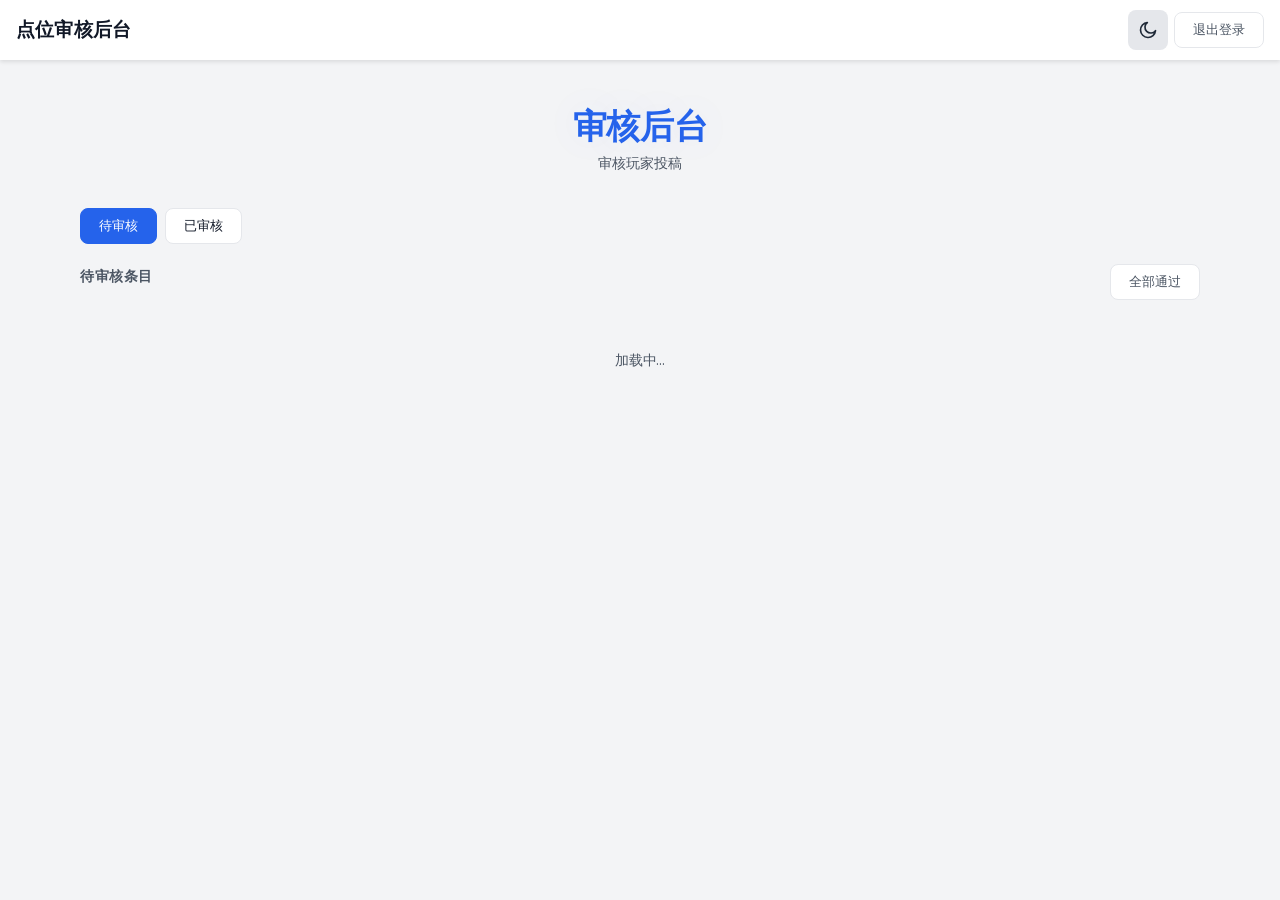
==== templates/admin_dashboard.html @ 6ff45a2a "feat: 后台删除点位，移除批量上传，点位卡片适配图片" ====
<!DOCTYPE html>
<html lang="zh-CN">
<head>
  <meta charset="UTF-8">
  <meta name="viewport" content="width=device-width, initial-scale=1.0">
  <meta name="robots" content="noindex">
  <title>审核后台 · 猫和老鼠点位</title>
  <script src="/static/js/theme.js"></script>
  <link rel="stylesheet" href="/static/css/style.css">
</head>
<body class="admin-body">

<header class="site-header">
  <div class="header-inner">
    <h1 class="logo">点位审核后台</h1>
    <nav class="header-nav">
      <button class="nav-icon-btn" id="darkToggle" aria-label="切换深色模式">
        <svg class="icon-sun" fill="none" viewBox="0 0 24 24" stroke="currentColor" stroke-width="2">
          <circle cx="12" cy="12" r="5" stroke="currentColor" stroke-width="2"/>
          <path stroke-linecap="round" stroke-linejoin="round" stroke-width="2"
                d="M12 1v2M12 21v2M4.22 4.22l1.42 1.42M18.36 18.36l1.42 1.42M1 12h2M21 12h2M4.22 19.78l1.42-1.42M18.36 5.64l1.42-1.42"/>
        </svg>
        <svg class="icon-moon" fill="none" viewBox="0 0 24 24" stroke="currentColor" stroke-width="2">
          <path stroke-linecap="round" stroke-linejoin="round" stroke-width="2"
                d="M21 12.79A9 9 0 1111.21 3a7 7 0 109.79 9.79z"/>
        </svg>
      </button>
      <button class="btn-ghost" id="logoutBtn">退出登录</button>
    </nav>
  </div>
</header>

<main class="container">
  <header class="page-header">
    <h1 class="page-title">审核后台</h1>
    <p class="page-sub">审核玩家投稿</p>
  </header>

  <nav class="admin-tabs">
    <button class="chip active" data-status="pending">待审核</button>
    <button class="chip" data-status="approved">已审核</button>
  </nav>

  <!-- 列表视图 -->
  <section id="listPanel">
    <div class="list-toolbar">
      <div class="layer-label" id="listLabel">待审核条目</div>
      <button class="btn-ghost" id="approveAllBtn" hidden>全部通过</button>
    </div>
    <div class="admin-list" id="adminList">
      <div class="loading-text">加载中...</div>
    </div>
  </section>
</main>

<div class="modal-mask" id="lightbox" hidden>
  <div class="lightbox glass">
    <button class="modal-close" id="closeLightbox" aria-label="关闭">✕</button>
    <img id="lbImg" src="" alt="原图预览">
  </div>
</div>

<!-- 编辑点位弹窗 -->
<div class="modal-mask" id="editModal" hidden>
  <div class="modal glass">
    <button class="modal-close" id="closeEdit" aria-label="关闭">✕</button>
    <h2 class="modal-title">编辑点位</h2>
    <form id="editForm" novalidate>
      <div class="form-group">
        <label>分类</label>
        <select name="category_l1" id="eCat" required><option value="">请选择</option></select>
      </div>
      <div class="form-group">
        <label>地图主题</label>
        <select name="map_group_l2" id="eGroup" required disabled><option value="">先选分类</option></select>
      </div>
      <div class="form-group">
        <label>具体地图</label>
        <select name="map_name_l3" id="eMap" required disabled><option value="">先选主题</option></select>
      </div>
      <div class="form-group">
        <label>标题</label>
        <input type="text" name="title" id="eTitle" maxlength="60" required>
      </div>
      <div class="form-group">
        <label>点位描述（选填）</label>
        <textarea name="description" id="eDesc" rows="3" maxlength="300" placeholder="补充说明该点位（可选）"></textarea>
      </div>
      <div class="form-group">
        <label>投稿人</label>
        <input type="text" name="submitter" id="eSubmitter" maxlength="30" required>
      </div>
      <div class="form-group">
        <label>投稿人邮箱</label>
        <input type="email" name="submitter_email" id="eEmail" required>
      </div>
      <div class="form-msg" id="eMsg" hidden></div>
      <button type="submit" class="btn-primary" id="eSaveBtn">保存</button>
    </form>
  </div>
</div>

<script>
let currentStatus = 'pending';
let editId = null;
let editingRow = null;
let currentRows = [];

const $ = (s) => document.querySelector(s);
const listEl = $('#adminList');
const labelEl = $('#listLabel');
const approveAllBtn = $('#approveAllBtn');
const listPanel = $('#listPanel');

function esc(s) {
  const d = document.createElement('div');
  d.textContent = s == null ? '' : String(s);
  return d.innerHTML;
}

function showMsg(el, text, type) {
  el.textContent = text;
  el.className = 'form-msg ' + (type || '');
  el.hidden = false;
}

async function getJSON(url) {
  const res = await fetch(url);
  if (!res.ok) throw new Error('HTTP ' + res.status);
  const data = await res.json();
  if (!data.ok) throw new Error(data.error || '请求失败');
  return data.data;
}

async function loadList(status) {
  currentStatus = status;
  document.querySelectorAll('.admin-tabs .chip').forEach(b =>
    b.classList.toggle('active', b.dataset.status === status));

  listPanel.hidden = false;
  approveAllBtn.hidden = status !== 'pending';

  listEl.innerHTML = '<div class="loading-text">加载中...</div>';
  labelEl.textContent = status === 'pending' ? '待审核条目' : '已审核条目';

  const res = await fetch('/admin/pending?status=' + status);
  if (res.status === 401) { location.href = '/admin'; return; }
  const data = await res.json();
  if (!data.ok) { listEl.innerHTML = '<div class="loading-text">加载失败</div>'; return; }

  const rows = data.data;
  currentRows = rows;
  if (!rows.length) {
    listEl.innerHTML = '<div class="empty">暂无记录</div>';
    return;
  }
  listEl.innerHTML = rows.map((r, i) => {
    const imgCount = r.images && r.images.length ? r.images.length : 1;
    return `
    <div class="admin-card glass animate-fadeInUp grid-item-${(i % 8) + 1}" data-id="${r.id}">
      <div class="admin-thumb-wrap">
        <img class="admin-thumb" src="${esc(r.thumb_url)}" alt="缩略图" loading="lazy"
             onclick="openLb('${esc(r.original_url)}')">
        ${imgCount > 1 ? `<span class="multi-badge">×${imgCount}</span>` : ''}
      </div>
      <div class="admin-info">
        <div class="admin-title">${esc(r.title)}</div>
        <div class="admin-meta">${esc(r.category_l1)} · ${esc(r.map_group_l2)} · ${esc(r.map_name_l3)}</div>
        ${r.tags ? `<div class="admin-meta">标签：${esc(r.tags)}</div>` : ''}
        ${r.description ? `<div class="admin-meta">描述：${esc(r.description)}</div>` : ''}
        ${r.submitter ? `<div class="admin-meta">投稿人：${esc(r.submitter)}</div>` : ''}
        <div class="admin-meta">投稿时间：${esc(r.created_at)}</div>
        ${r.submitter_email ? `<div class="admin-meta">邮箱：${esc(r.submitter_email)}</div>` : ''}
      </div>
      <div class="admin-actions">
        <button class="btn-ghost" onclick="openEdit(${r.id})">编辑</button>
        ${status === 'pending' ? `
        <button class="btn-ok" onclick="act(${r.id},'approve')">通过</button>
        <button class="btn-no" onclick="act(${r.id},'reject')">拒绝</button>` : ''}
        <button class="btn-no" onclick="del(${r.id})">删除</button>
      </div>
    </div>`;
  }).join('');
}

async function act(id, action) {
  const res = await fetch('/admin/' + action + '/' + id, { method: 'POST' });
  const data = await res.json();
  if (!data.ok) { alert(data.error || '操作失败'); return; }
  loadList(currentStatus);
}

async function del(id) {
  if (!confirm('确定删除该点位？删除后不可恢复。')) return;
  const res = await fetch('/admin/delete/' + id, { method: 'POST' });
  const data = await res.json();
  if (!data.ok) { alert(data.error || '删除失败'); return; }
  loadList(currentStatus);
}

/* ---------------- 编辑点位 ---------------- */

function openEdit(id) {
  editingRow = currentRows.find(x => x.id === id);
  if (!editingRow) return;
  editId = id;
  $('#eTitle').value = editingRow.title || '';
  $('#eDesc').value = editingRow.description || '';
  $('#eSubmitter').value = editingRow.submitter || '';
  $('#eEmail').value = editingRow.submitter_email || '';
  $('#eMsg').hidden = true;
  $('#eMsg').className = 'form-msg';
  $('#editModal').hidden = false;
  initEditSelects();
}

async function initEditSelects() {
  try {
    const cats = await getJSON('/api/categories');
    const eCat = $('#eCat');
    eCat.innerHTML = '<option value="">请选择</option>' +
      cats.map(c => `<option value="${esc(c.name)}">${esc(c.name)}</option>`).join('');
    eCat.value = editingRow.category_l1;
    fillEditGroups();
  } catch (e) {
    showMsg($('#eMsg'), '加载分类失败', 'error');
  }
}

async function fillEditGroups() {
  const g = $('#eGroup');
  const m = $('#eMap');
  if (!$('#eCat').value) { g.disabled = true; m.disabled = true; return; }
  g.disabled = false;
  m.disabled = true;
  m.innerHTML = '<option value="">先选主题</option>';
  g.innerHTML = '<option value="">加载中...</option>';
  try {
    const groups = await getJSON('/api/groups?l1=' + encodeURIComponent($('#eCat').value));
    g.innerHTML = '<option value="">请选择</option>' +
      groups.map(x => `<option value="${esc(x.name)}">${esc(x.name)}</option>`).join('');
    g.value = editingRow.map_group_l2;
    fillEditMaps();
  } catch (e) { g.innerHTML = '<option value="">加载失败</option>'; }
}

async function fillEditMaps() {
  const m = $('#eMap');
  if (!$('#eGroup').value) { m.disabled = true; m.innerHTML = '<option value="">先选主题</option>'; return; }
  m.disabled = false;
  m.innerHTML = '<option value="">加载中...</option>';
  try {
    const maps = await getJSON('/api/maps?l1=' + encodeURIComponent($('#eCat').value) +
      '&l2=' + encodeURIComponent($('#eGroup').value));
    m.innerHTML = '<option value="">请选择</option>' +
      maps.map(x => `<option value="${esc(x.name)}">${esc(x.name)}</option>`).join('');
    m.value = editingRow.map_name_l3;
  } catch (e) { m.innerHTML = '<option value="">加载失败</option>'; }
}

$('#eCat').addEventListener('change', () => {
  $('#eGroup').disabled = true;
  $('#eMap').disabled = true;
  $('#eMap').innerHTML = '<option value="">先选主题</option>';
  fillEditGroups();
});
$('#eGroup').addEventListener('change', () => fillEditMaps());

$('#closeEdit').addEventListener('click', () => { $('#editModal').hidden = true; });
$('#editModal').addEventListener('click', (e) => {
  if (e.target === $('#editModal')) $('#editModal').hidden = true;
});

$('#editForm').addEventListener('submit', async (e) => {
  e.preventDefault();
  const msg = $('#eMsg');
  msg.hidden = true;

  if (!$('#eCat').value || !$('#eGroup').value || !$('#eMap').value) {
    showMsg(msg, '请完整选择分类、主题和地图', 'error');
    return;
  }
  if (!$('#eTitle').value.trim()) {
    showMsg(msg, '请填写标题', 'error');
    return;
  }
  if (!$('#eSubmitter').value.trim()) {
    showMsg(msg, '请填写投稿人', 'error');
    return;
  }
  if (!$('#eEmail').value.trim()) {
    showMsg(msg, '请填写投稿人邮箱', 'error');
    return;
  }

  const fd = new FormData();
  fd.append('category_l1', $('#eCat').value);
  fd.append('map_group_l2', $('#eGroup').value);
  fd.append('map_name_l3', $('#eMap').value);
  fd.append('title', $('#eTitle').value.trim());
  fd.append('description', $('#eDesc').value.trim());
  fd.append('submitter', $('#eSubmitter').value.trim());
  fd.append('submitter_email', $('#eEmail').value.trim());

  const btn = $('#eSaveBtn');
  btn.disabled = true;
  btn.textContent = '保存中...';
  try {
    const res = await fetch('/admin/edit/' + editId, { method: 'POST', body: fd });
    const data = await res.json();
    if (data.ok) {
      $('#editModal').hidden = true;
      loadList(currentStatus);
    } else {
      showMsg(msg, data.error || '保存失败', 'error');
    }
  } catch (err) {
    showMsg(msg, '网络错误，请重试', 'error');
  } finally {
    btn.disabled = false;
    btn.textContent = '保存';
  }
});

$('#logoutBtn').addEventListener('click', async () => {
  await fetch('/admin/logout', { method: 'POST' });
  location.href = '/admin';
});

document.querySelectorAll('.admin-tabs .chip').forEach(b =>
  b.addEventListener('click', () => loadList(b.dataset.status)));

approveAllBtn.addEventListener('click', async () => {
  if (!confirm('确定全部通过当前所有待审核条目？')) return;
  const res = await fetch('/admin/approve_all', { method: 'POST' });
  const data = await res.json();
  if (!data.ok) { alert(data.error || '操作失败'); return; }
  loadList(currentStatus);
});

function openLb(src) {
  $('#lbImg').src = src;
  $('#lightbox').hidden = false;
}
$('#closeLightbox').addEventListener('click', () => { $('#lightbox').hidden = true; });
$('#lightbox').addEventListener('click', (e) => { if (e.target === $('#lightbox')) $('#lightbox').hidden = true; });

loadList('pending');
</script>
</body>
</html>
---- static/css/style.css ----
/* ============================================================
   猫和老鼠点位查询 · 前端风格重构
   仿照 tjwiki（Tom-and-jerry-chase-wiki）设计语言：
   浅灰底 / 白卡片 / 克制的蓝色焦点 / 大号展示标题 / 深色模式
   ============================================================ */

/* ---------------- 字体 ---------------- */

@font-face {
  font-family: 'InterVariable';
  src: url('/static/fonts/InterVariable.woff2') format('woff2');
  font-weight: 100 900;
  font-style: normal;
  font-display: swap;
}

/* ---------------- 设计令牌（Token） ---------------- */

:root {
  /* 页面画布 */
  --wiki-background: #f3f4f6;            /* gray-100 */
  --wiki-foreground: #111827;            /* gray-900 */
  --wiki-surface: #ffffff;
  --wiki-surface-raised: #ffffff;
  --wiki-muted-foreground: #4b5563;      /* gray-600 */
  --wiki-border: #e5e7eb;                /* gray-200 */
  --wiki-border-strong: #d1d5db;         /* gray-300 */
  --wiki-focus: #3b82f6;                 /* blue-500 */

  /* 焦点色 */
  --wiki-primary: #2563eb;               /* blue-600 */
  --wiki-primary-hover: #1d4ed8;         /* blue-700 */
  --wiki-primary-soft: rgba(37, 99, 235, 0.08);

  /* 语义色 */
  --wiki-danger: #dc2626;
  --wiki-danger-soft: rgba(220, 38, 38, 0.07);
  --wiki-ok: #16a34a;
  --wiki-ok-soft: rgba(22, 163, 74, 0.07);

  /* 阴影 */
  --wiki-shadow-card: 0 2px 6px rgba(0, 0, 0, 0.05);
  --wiki-shadow-card-hover: 0 12px 24px rgba(37, 99, 235, 0.12), 0 4px 12px rgba(0, 0, 0, 0.04);
  --wiki-shadow-button: 0 1px 3px rgba(0, 0, 0, 0.1);
  --wiki-shadow-nav: 0 2px 4px rgba(0, 0, 0, 0.1);

  /* 圆角 */
  --radius-sm: 6px;
  --radius-md: 8px;
  --radius-lg: 10px;
  --radius-xl: 12px;

  /* 布局 */
  --nav-height: 64px;

  /* 字体栈 */
  --font-sans-stack:
    'InterVariable', 'Noto Sans SC', 'PingFang SC', 'Microsoft YaHei',
    'Source Han Sans SC', 'Helvetica Neue', Arial, sans-serif;
  --font-display-stack:
    'InterVariable', 'LXGW WenKai', 'Noto Serif SC', 'Source Han Serif SC',
    'Songti SC', 'Times New Roman', serif;

  color-scheme: light;
}

.dark {
  --wiki-background: #0f172a;            /* slate-900 */
  --wiki-foreground: #e2e8f0;            /* slate-200 */
  --wiki-surface: #1e293b;               /* slate-800 */
  --wiki-surface-raised: #1e293b;
  --wiki-muted-foreground: #9ca3af;      /* gray-400 */
  --wiki-border: #334155;                /* slate-700 */
  --wiki-border-strong: #475569;         /* slate-600 */
  --wiki-focus: #60a5fa;                 /* blue-400 */
  --wiki-primary: #2563eb;               /* blue-600 */
  --wiki-primary-hover: #3b82f6;         /* blue-500 */
  --wiki-primary-soft: rgba(37, 99, 235, 0.18);
  --wiki-danger-soft: rgba(248, 113, 113, 0.12);
  --wiki-ok-soft: rgba(52, 211, 153, 0.12);

  --wiki-shadow-card: 0 2px 6px rgba(0, 0, 0, 0.3);
  --wiki-shadow-card-hover: 0 12px 32px rgba(37, 99, 235, 0.25), 0 8px 16px rgba(0, 0, 0, 0.25);
  --wiki-shadow-button: 0 1px 3px rgba(0, 0, 0, 0.3);
  --wiki-shadow-nav: 0 2px 4px rgba(0, 0, 0, 0.3);

  color-scheme: dark;
}

/* ---------------- 基础 ---------------- */

* { margin: 0; padding: 0; box-sizing: border-box; }

html { -webkit-text-size-adjust: 100%; scroll-behavior: smooth; }

body {
  font-family: var(--font-sans-stack);
  background: var(--wiki-background);
  color: var(--wiki-foreground);
  line-height: 1.65;
  letter-spacing: -0.01em;
  min-height: 100vh;
  padding-bottom: 96px;
  -webkit-font-smoothing: antialiased;
  -moz-osx-font-smoothing: grayscale;
  transition: background-color 0.35s ease, color 0.35s ease;
  text-rendering: optimizeLegibility;
}

img { max-width: 100%; display: block; }
button { font-family: inherit; cursor: pointer; }
[hidden] { display: none !important; }

/* 焦点指示（对齐 wiki focus ring 风格） */
*:focus-visible {
  outline: 2px solid var(--wiki-focus);
  outline-offset: 2px;
}
*:focus:not(:focus-visible) { outline: none; }

/* ---------------- 顶部导航（对齐 wiki TabNavigation） ---------------- */

.site-header {
  position: fixed;
  top: 0;
  left: 0;
  right: 0;
  z-index: 9999;
  width: 100%;
  padding: 10px 0;
  background: var(--wiki-surface-raised);
  box-shadow: var(--wiki-shadow-nav);
}

.header-inner {
  max-width: 1280px;
  margin: 0 auto;
  padding: 0 16px;
  display: flex;
  align-items: center;
  justify-content: space-between;
  gap: 12px;
}

.logo {
  font-family: var(--font-display-stack);
  font-size: 19px;
  font-weight: 700;
  letter-spacing: 0.2px;
  display: flex;
  align-items: baseline;
  gap: 8px;
  color: var(--wiki-foreground);
  text-decoration: none;
  white-space: nowrap;
}
.logo span {
  color: var(--wiki-muted-foreground);
  font-size: 13px;
  font-weight: 500;
}

.header-nav {
  display: flex;
  align-items: center;
  gap: 6px;
  min-width: 0;
}

/* 导航胶囊按钮（对齐 wiki getNavigationButtonClasses） */
.nav-pill {
  display: inline-flex;
  align-items: center;
  justify-content: center;
  gap: 5px;
  min-height: 38px;
  padding: 0 14px;
  border: none;
  border-radius: var(--radius-md);
  background: #e5e7eb;
  color: #1f2937;
  font-size: 14px;
  font-weight: 500;
  text-decoration: none;
  white-space: nowrap;
  transition: background-color 0.2s ease, color 0.2s ease, transform 0.2s ease;
}
.nav-pill:hover { background: #d1d5db; }
.nav-pill.active { background: var(--wiki-primary); color: #fff; }
.nav-pill.active:hover { background: var(--wiki-primary-hover); }
.nav-pill:active { transform: scale(0.97); }

.dark .nav-pill { background: #334155; color: #e2e8f0; }
.dark .nav-pill:hover { background: #475569; }
.dark .nav-pill.active { background: var(--wiki-primary); color: #fff; }

/* 方形图标按钮（深色模式切换，对齐 wiki DarkModeToggleButton） */
.nav-icon-btn {
  display: inline-flex;
  align-items: center;
  justify-content: center;
  flex-shrink: 0;
  width: 40px;
  height: 40px;
  border: none;
  border-radius: var(--radius-md);
  background: #e5e7eb;
  color: #1f2937;
  transition: background-color 0.2s ease, color 0.2s ease, transform 0.2s ease;
}
.nav-icon-btn:hover { background: #d1d5db; }
.nav-icon-btn:active { transform: scale(0.94); }
.dark .nav-icon-btn { background: #334155; color: #e2e8f0; }
.dark .nav-icon-btn:hover { background: #475569; }
.nav-icon-btn svg { width: 20px; height: 20px; }
.nav-icon-btn .icon-sun { display: none; }
.dark .nav-icon-btn .icon-sun { display: block; }
.dark .nav-icon-btn .icon-moon { display: none; }

/* ---------------- 页面容器 ---------------- */

.container {
  max-width: 1152px;
  margin: 0 auto;
  padding: calc(var(--nav-height) + 28px) 16px 20px;
}

/* ---------------- 页面头部（对齐 wiki PageHeader / PageTitle） ---------------- */

.page-header {
  text-align: center;
  padding: 14px 0 8px;
  margin-bottom: 26px;
}

.page-title {
  font-family: var(--font-display-stack);
  font-size: 34px;
  line-height: 1.2;
  font-weight: 700;
  letter-spacing: -0.01em;
  color: var(--wiki-primary);
  text-shadow: 0 0 40px var(--wiki-primary-soft);
}
.dark .page-title { color: #60a5fa; }

.page-desc {
  margin-top: 8px;
  font-size: 16px;
  line-height: 1.7;
  color: #374151;
}
.dark .page-desc { color: #cbd5e1; }

.page-sub {
  margin-top: 4px;
  font-size: 14px;
  color: var(--wiki-muted-foreground);
}

/* ---------------- 层级区块 ---------------- */

.layer { margin-bottom: 26px; }

.layer-label {
  display: flex;
  align-items: center;
  gap: 12px;
  margin-bottom: 12px;
  font-size: 14px;
  font-weight: 600;
  color: var(--wiki-muted-foreground);
  letter-spacing: 0.5px;
}
.layer-label::after {
  content: "";
  flex: 1;
  height: 1px;
  background: var(--wiki-border);
}

.list-toolbar {
  display: flex;
  align-items: center;
  justify-content: space-between;
  gap: 10px;
}

/* ---------------- 分类介绍页 ---------------- */

.intro-card {
  display: flex;
  gap: 26px;
  align-items: flex-start;
  padding: 24px;
}
.intro-media {
  flex-shrink: 0;
  width: 200px;
  border-radius: var(--radius-md);
  overflow: hidden;
  background: var(--wiki-border);
  box-shadow: var(--wiki-shadow-card);
}
.intro-media img {
  width: 100%;
  aspect-ratio: 4 / 5;
  object-fit: cover;
  object-position: top;
  display: block;
}
.intro-body { flex: 1; min-width: 0; }
.intro-title {
  font-family: var(--font-display-stack);
  font-size: 26px;
  line-height: 1.3;
  font-weight: 700;
  margin-bottom: 12px;
}
.intro-desc {
  font-size: 15px;
  line-height: 1.75;
  color: #374151;
  margin-bottom: 16px;
}
.dark .intro-desc { color: #cbd5e1; }
.intro-tips {
  list-style: none;
  margin-bottom: 22px;
  display: flex;
  flex-direction: column;
  gap: 9px;
}
.intro-tips li {
  display: flex;
  gap: 9px;
  align-items: flex-start;
  font-size: 14px;
  line-height: 1.6;
  color: var(--wiki-muted-foreground);
}
.intro-tips li::before {
  content: "•";
  color: var(--wiki-primary);
  font-weight: 700;
  flex-shrink: 0;
}
/* 介绍文字留白：内容为空时隐藏对应区域 */
#introDesc:empty,
#introTips:empty {
  display: none;
}

@media (max-width: 640px) {
  .intro-card {
    flex-direction: column;
    align-items: center;
    text-align: center;
  }
  .intro-media { width: 140px; }
  .intro-tips li { text-align: left; }
}

/* ---------------- 第一层：分类（配图卡片，对齐 wiki CatalogCard） ---------------- */

.cat-tabs {
  display: grid;
  grid-template-columns: repeat(auto-fill, minmax(150px, 1fr));
  gap: 14px;
}

.cat-card {
  display: flex;
  flex-direction: column;
  align-items: stretch;
  padding: 0;
  border: 1px solid transparent;
  border-radius: var(--radius-md);
  background: var(--wiki-surface);
  box-shadow: var(--wiki-shadow-card);
  overflow: hidden;
  text-align: left;
  transition: border-color 0.2s ease, box-shadow 0.2s ease, transform 0.2s ease;
}
.cat-card:hover {
  border-color: #93c5fd;
  box-shadow: var(--wiki-shadow-card-hover);
  transform: translateY(-4px);
}
.dark .cat-card:hover { border-color: #3b82f6; }
.cat-card.active {
  border-color: var(--wiki-primary);
  box-shadow: 0 0 0 1px var(--wiki-primary) inset;
}

.cat-card-thumb {
  position: relative;
  display: block;
  width: 100%;
  aspect-ratio: 4 / 5;
  overflow: hidden;
  background: var(--wiki-border);
}
.cat-card-thumb img {
  position: absolute;
  inset: 0;
  width: 100%;
  height: 100%;
  object-fit: cover;
  object-position: top;
  transition: transform 0.3s ease;
}
.cat-card-placeholder {
  position: absolute;
  inset: 0;
  background: linear-gradient(135deg, #e5e7eb 0%, #f3f4f6 100%);
}
.cat-card:hover .cat-card-thumb img { transform: scale(1.06); }

.cat-card-name {
  display: block;
  padding: 9px 8px 10px;
  font-size: 13px;
  font-weight: 700;
  text-align: center;
  line-height: 1.4;
  color: #1f2937;
  white-space: nowrap;
  overflow: hidden;
  text-overflow: ellipsis;
}
.dark .cat-card-name { color: #fff; }
.cat-card.active .cat-card-name { color: var(--wiki-primary); }
.dark .cat-card.active .cat-card-name { color: #60a5fa; }

/* ---------------- 第二、三层：chip ---------------- */

.chip-row {
  display: flex;
  flex-wrap: wrap;
  gap: 8px;
}

.chip {
  padding: 8px 18px;
  border: 1px solid var(--wiki-border);
  border-radius: var(--radius-md);
  background: var(--wiki-surface);
  color: var(--wiki-foreground);
  font-size: 13px;
  font-weight: 500;
  transition: border-color 0.2s ease, background-color 0.2s ease, color 0.2s ease;
}
.chip:hover { border-color: var(--wiki-border-strong); }
.chip.active {
  background: var(--wiki-primary);
  border-color: var(--wiki-primary);
  color: #fff;
}
.chip.active:hover { background: var(--wiki-primary-hover); }

/* ---------------- 地图卡片 / 点位卡片（对齐 wiki CatalogCard） ---------------- */

.map-card-grid {
  display: grid;
  grid-template-columns: repeat(auto-fill, minmax(140px, 1fr));
  gap: 14px;
}

.map-card {
  display: flex;
  flex-direction: column;
  align-items: stretch;
  padding: 0;
  border: 1px solid transparent;
  border-radius: var(--radius-md);
  background: var(--wiki-surface);
  box-shadow: var(--wiki-shadow-card);
  overflow: hidden;
  text-align: left;
  transition: border-color 0.2s ease, box-shadow 0.2s ease, transform 0.2s ease;
}
.map-card:hover {
  border-color: #93c5fd;
  box-shadow: var(--wiki-shadow-card-hover);
  transform: translateY(-4px);
}
.dark .map-card:hover { border-color: #3b82f6; }
.map-card.active {
  border-color: var(--wiki-primary);
  box-shadow: 0 0 0 1px var(--wiki-primary) inset;
}

.map-card-thumb {
  position: relative;
  display: block;
  width: 100%;
  padding-top: 100%;
  overflow: hidden;
  background: var(--wiki-border);
}
.map-card-thumb img {
  position: absolute;
  inset: 0;
  width: 100%;
  height: 100%;
  object-fit: cover;
  transition: transform 0.3s ease;
}
.map-card-placeholder {
  position: absolute;
  inset: 0;
  background: linear-gradient(135deg, #e5e7eb 0%, #f3f4f6 100%);
}
.map-card:hover .map-card-thumb img { transform: scale(1.06); }

.map-card-name {
  display: block;
  padding: 9px 8px 10px;
  font-size: 13px;
  font-weight: 700;
  text-align: center;
  line-height: 1.4;
  color: #1f2937;
  white-space: nowrap;
  overflow: hidden;
  text-overflow: ellipsis;
}
.dark .map-card-name { color: #fff; }
.map-card.active .map-card-name { color: var(--wiki-primary); }
.dark .map-card.active .map-card-name { color: #60a5fa; }

/* ---------------- 地图整图横幅 ---------------- */

.map-banner {
  position: relative;
  border-radius: var(--radius-lg);
  overflow: hidden;
  border: 1px solid var(--wiki-border);
  background: var(--wiki-surface);
  box-shadow: var(--wiki-shadow-card);
  margin-bottom: 18px;
}
.map-banner-img {
  width: 100%;
  max-height: 360px;
  object-fit: contain;
  display: block;
  margin: 0 auto;
}
.map-banner-name {
  position: absolute;
  left: 12px;
  bottom: 12px;
  padding: 5px 14px;
  border-radius: 999px;
  background: rgba(15, 23, 42, 0.72);
  color: #fff;
  font-size: 13px;
  font-weight: 600;
  backdrop-filter: blur(4px);
}

/* ---------------- 点位网格 ---------------- */

.grid {
  display: grid;
  grid-template-columns: repeat(auto-fill, minmax(160px, 1fr));
  gap: 14px;
  align-items: start;
}

.point-card {
  border-radius: var(--radius-md);
  overflow: hidden;
  background: var(--wiki-surface);
  box-shadow: var(--wiki-shadow-card);
  color: var(--wiki-foreground);
  cursor: pointer;
  border: 1px solid transparent;
  transition: border-color 0.2s ease, box-shadow 0.2s ease, transform 0.2s ease;
}
.point-card:hover {
  border-color: #93c5fd;
  box-shadow: var(--wiki-shadow-card-hover);
  transform: translateY(-4px);
}
.dark .point-card:hover { border-color: #3b82f6; }

.thumb-wrap {
  position: relative;
  overflow: hidden;
  background: var(--wiki-border);
}
.thumb-wrap img {
  display: block;
  width: 100%;
  height: auto;
  object-fit: contain;
  opacity: 0;
  transition: opacity 0.3s ease, transform 0.3s ease;
}
.thumb-wrap img.loaded { opacity: 1; }
.point-card:hover .thumb-wrap img { transform: scale(1.05); }

.card-body { padding: 9px 8px 10px; text-align: center; }
.card-title {
  font-size: 13px;
  font-weight: 700;
  line-height: 1.45;
  color: #1f2937;
  display: -webkit-box;
  -webkit-line-clamp: 2;
  -webkit-box-orient: vertical;
  overflow: hidden;
}
.dark .card-title { color: #fff; }

.card-tags {
  margin-top: 5px;
  font-size: 11px;
  line-height: 1.4;
  color: var(--wiki-primary);
  white-space: nowrap;
  overflow: hidden;
  text-overflow: ellipsis;
}
.dark .card-tags { color: #60a5fa; }

.multi-badge {
  position: absolute;
  top: 6px;
  right: 6px;
  min-width: 22px;
  padding: 2px 7px;
  border-radius: 999px;
  background: rgba(15, 23, 42, 0.72);
  color: #fff;
  font-size: 12px;
  font-weight: 700;
  text-align: center;
  backdrop-filter: blur(4px);
}

/* ---------------- 骨架屏（对齐 wiki skeleton-shimmer） ---------------- */

.skeleton-card {
  border-radius: var(--radius-md);
  background: var(--wiki-surface);
  box-shadow: var(--wiki-shadow-card);
  overflow: hidden;
}
.skeleton-block {
  position: relative;
  overflow: hidden;
  background: #e5e7eb;
}
.dark .skeleton-block { background: #334155; }
.skeleton-block::after {
  content: "";
  position: absolute;
  inset: 0;
  transform: translateX(-100%);
  background: linear-gradient(90deg, transparent, rgba(255, 255, 255, 0.5), transparent);
  animation: shimmer 1.4s infinite;
}
.dark .skeleton-block::after {
  background: linear-gradient(90deg, transparent, rgba(255, 255, 255, 0.06), transparent);
}
@keyframes shimmer {
  100% { transform: translateX(100%); }
}
.sk-img { aspect-ratio: 1 / 1; }
.sk-line { height: 12px; margin: 8px 10px 6px; border-radius: var(--radius-sm); }
.sk-line.short { width: 55%; }

.empty, .loading-text {
  text-align: center;
  color: var(--wiki-muted-foreground);
  padding: 48px 0;
  font-size: 14px;
}

/* ---------------- 弹窗（对齐 wiki dialog 风格） ---------------- */

.modal-mask {
  position: fixed;
  inset: 0;
  background: rgba(15, 23, 42, 0.55);
  display: flex;
  align-items: center;
  justify-content: center;
  padding: 16px;
  z-index: 100;
  animation: fadeIn 0.2s ease;
}
@keyframes fadeIn { from { opacity: 0; } to { opacity: 1; } }

.glass {
  background: var(--wiki-surface-raised);
  border: 1px solid var(--wiki-border);
  border-radius: var(--radius-xl);
  box-shadow: var(--wiki-shadow-card-hover);
}

.modal {
  position: relative;
  width: 100%;
  max-width: 460px;
  max-height: 90vh;
  overflow-y: auto;
  padding: 26px 22px;
  color: var(--wiki-foreground);
}
.modal-title { font-family: var(--font-display-stack); font-size: 18px; margin-bottom: 18px; font-weight: 700; }

.modal-close {
  position: absolute;
  top: 12px;
  right: 12px;
  width: 32px;
  height: 32px;
  border: none;
  border-radius: var(--radius-md);
  background: var(--wiki-border);
  color: var(--wiki-muted-foreground);
  font-size: 15px;
  transition: background-color 0.2s ease, color 0.2s ease;
}
.modal-close:hover { background: var(--wiki-border-strong); color: var(--wiki-foreground); }

/* ---------------- 表单 ---------------- */

.form-group { margin-bottom: 16px; }
.form-group label {
  display: block;
  font-size: 13px;
  color: var(--wiki-muted-foreground);
  margin-bottom: 6px;
  font-weight: 600;
}
.form-group select,
.form-group input[type="text"],
.form-group input[type="email"],
.form-group input[type="password"],
.form-group textarea,
.login-card input,
.file-row-title {
  width: 100%;
  padding: 10px 12px;
  border: 1px solid var(--wiki-border-strong);
  border-radius: var(--radius-md);
  background: var(--wiki-surface);
  color: var(--wiki-foreground);
  font-size: 14px;
  font-family: inherit;
  outline: none;
  resize: vertical;
  transition: border-color 0.2s ease, box-shadow 0.2s ease;
}
.form-group select:focus,
.form-group input:focus,
.form-group textarea:focus,
.login-card input:focus,
.file-row-title:focus {
  border-color: transparent;
  box-shadow: 0 0 0 2px var(--wiki-focus);
}
.form-group select option { color: var(--wiki-foreground); background: var(--wiki-surface); }
.form-group select:disabled { opacity: 0.5; cursor: not-allowed; }

.file-drop {
  position: relative;
  border: 1.5px dashed var(--wiki-border-strong);
  border-radius: var(--radius-lg);
  padding: 14px;
  text-align: center;
  cursor: pointer;
  transition: border-color 0.2s ease, background-color 0.2s ease;
}
.file-drop:hover, .file-drop.dragover {
  border-color: var(--wiki-primary);
  background: var(--wiki-primary-soft);
}
.file-drop input[type="file"] {
  position: absolute;
  inset: 0;
  opacity: 0;
  cursor: pointer;
}
.file-hint { font-size: 13px; color: var(--wiki-muted-foreground); padding: 18px 0; }

.file-list { margin-top: 12px; display: flex; flex-direction: column; gap: 10px; }
.file-row {
  display: flex;
  gap: 10px;
  align-items: center;
  padding: 10px;
  border: 1px solid var(--wiki-border);
  border-radius: var(--radius-md);
  background: var(--wiki-surface);
  box-shadow: var(--wiki-shadow-card);
}
.file-row-thumb {
  width: 56px;
  height: 56px;
  object-fit: cover;
  border-radius: var(--radius-md);
  flex-shrink: 0;
  background: var(--wiki-border);
}
.file-row-info { flex: 1; min-width: 0; display: flex; flex-direction: column; gap: 6px; }
.file-row-name {
  font-size: 12px;
  color: var(--wiki-muted-foreground);
  white-space: nowrap;
  overflow: hidden;
  text-overflow: ellipsis;
}

.form-msg {
  font-size: 13px;
  padding: 9px 12px;
  border-radius: var(--radius-md);
  margin-bottom: 12px;
}
.form-msg.error {
  background: var(--wiki-danger-soft);
  color: var(--wiki-danger);
  border: 1px solid rgba(220, 38, 38, 0.3);
}
.dark .form-msg.error { border-color: rgba(248, 113, 113, 0.4); }
.form-msg.ok {
  background: var(--wiki-ok-soft);
  color: var(--wiki-ok);
  border: 1px solid rgba(22, 163, 74, 0.3);
}
.dark .form-msg.ok { border-color: rgba(52, 211, 153, 0.4); }

/* ---------------- 按钮（对齐 wiki ActionButton） ---------------- */

.btn-primary {
  width: 100%;
  padding: 11px;
  border: none;
  border-radius: var(--radius-md);
  background: var(--wiki-primary);
  color: #fff;
  font-size: 15px;
  font-weight: 700;
  box-shadow: var(--wiki-shadow-button);
  transition: background-color 0.2s ease;
}
.btn-primary:hover { background: var(--wiki-primary-hover); }
.btn-primary:disabled { opacity: 0.6; cursor: not-allowed; }

.btn-ghost {
  padding: 8px 18px;
  border: 1px solid var(--wiki-border);
  border-radius: var(--radius-md);
  background: var(--wiki-surface);
  color: var(--wiki-muted-foreground);
  font-size: 13px;
  font-weight: 500;
  transition: border-color 0.2s ease, color 0.2s ease;
}
.btn-ghost:hover { border-color: var(--wiki-border-strong); color: var(--wiki-foreground); }

/* ---------------- 原图灯箱 ---------------- */

.lightbox {
  max-width: 92vw;
  max-height: 92vh;
  overflow: hidden;
  padding: 16px;
  text-align: center;
}
.lightbox img {
  max-width: 100%;
  max-height: 76vh;
  border-radius: var(--radius-md);
  object-fit: contain;
}
.lightbox-title {
  margin-top: 12px;
  font-size: 14px;
  color: var(--wiki-muted-foreground);
}

.lb-nav {
  position: absolute;
  top: 50%;
  transform: translateY(-50%);
  width: 40px;
  height: 40px;
  border: none;
  border-radius: 50%;
  background: rgba(15, 23, 42, 0.55);
  color: #fff;
  font-size: 26px;
  line-height: 1;
  z-index: 2;
  transition: background-color 0.2s ease;
}
.lb-nav:hover { background: rgba(15, 23, 42, 0.8); }
.lb-prev { left: 8px; }
.lb-next { right: 8px; }

/* ---------------- 提示 Toast ---------------- */

.toast {
  position: fixed;
  left: 50%;
  bottom: 90px;
  transform: translateX(-50%);
  background: #1f2937;
  color: #fff;
  padding: 10px 20px;
  border-radius: 999px;
  font-size: 13px;
  font-weight: 500;
  z-index: 200;
  box-shadow: var(--wiki-shadow-nav);
  animation: fadeIn 0.25s ease;
}
.dark .toast { background: #475569; }

/* ---------------- 后台 ---------------- */

.admin-body { padding-bottom: 30px; }

.admin-tabs { display: flex; flex-wrap: wrap; gap: 8px; margin-bottom: 20px; }

.admin-list { display: flex; flex-direction: column; gap: 12px; }

.admin-card {
  display: flex;
  gap: 14px;
  align-items: center;
  padding: 12px;
  box-shadow: var(--wiki-shadow-card);
}
.admin-thumb-wrap {
  position: relative;
  flex-shrink: 0;
  line-height: 0;
}
.admin-thumb {
  width: 84px;
  height: 84px;
  object-fit: cover;
  border-radius: var(--radius-md);
  cursor: pointer;
  background: var(--wiki-border);
}
.admin-info { flex: 1; min-width: 0; }
.admin-title { font-size: 15px; font-weight: 700; margin-bottom: 4px; }
.admin-meta { font-size: 12px; color: var(--wiki-muted-foreground); margin-top: 2px; word-break: break-all; }
.admin-actions { display: flex; flex-direction: column; gap: 8px; flex-shrink: 0; }

.btn-ok, .btn-no {
  padding: 8px 18px;
  border: none;
  border-radius: var(--radius-md);
  font-size: 13px;
  font-weight: 600;
  color: #fff;
  box-shadow: var(--wiki-shadow-button);
  transition: filter 0.2s ease;
}
.btn-ok { background: var(--wiki-ok); }
.btn-ok:hover { filter: brightness(1.08); }
.btn-no { background: var(--wiki-danger); }
.btn-no:hover { filter: brightness(1.08); }

/* ---------------- 登录页 ---------------- */

.login-wrap {
  min-height: 100vh;
  display: flex;
  flex-direction: column;
  align-items: center;
  justify-content: center;
  gap: 24px;
  padding: 16px;
}
.login-title {
  font-family: var(--font-display-stack);
  font-size: 34px;
  font-weight: 700;
  color: var(--wiki-primary);
  text-align: center;
}
.dark .login-title { color: #60a5fa; }
.login-card {
  width: 100%;
  max-width: 400px;
  padding: 32px 26px;
  box-shadow: var(--wiki-shadow-card-hover);
}
.login-logo { font-size: 20px; text-align: center; margin-bottom: 24px; font-weight: 700; }

/* ---------------- 入场动画（对齐 wiki fadeInUp + stagger） ---------------- */

@keyframes fadeInUp {
  from { opacity: 0; transform: translateY(20px); }
  to { opacity: 1; transform: translateY(0); }
}

.animate-fadeInUp {
  animation: fadeInUp 0.5s ease-out forwards;
}

.grid-item-1 { animation-delay: 0.02s; }
.grid-item-2 { animation-delay: 0.06s; }
.grid-item-3 { animation-delay: 0.1s; }
.grid-item-4 { animation-delay: 0.14s; }
.grid-item-5 { animation-delay: 0.18s; }
.grid-item-6 { animation-delay: 0.22s; }
.grid-item-7 { animation-delay: 0.26s; }
.grid-item-8 { animation-delay: 0.3s; }
.grid-item-9 { animation-delay: 0.34s; }
.grid-item-10 { animation-delay: 0.38s; }
.grid-item-11 { animation-delay: 0.42s; }
.grid-item-12 { animation-delay: 0.46s; }

@media (prefers-reduced-motion: reduce) {
  .animate-fadeInUp { animation: none !important; }
  html { scroll-behavior: auto; }
}

/* ---------------- 响应式微调 ---------------- */

@media (max-width: 480px) {
  .grid { grid-template-columns: repeat(2, 1fr); gap: 12px; }
  .cat-tabs { grid-template-columns: repeat(2, 1fr); gap: 12px; }
  .admin-card { flex-wrap: wrap; }
  .admin-actions { flex-direction: row; width: 100%; }
  .admin-actions button { flex: 1; }
  .page-title { font-size: 28px; }
  .logo span { display: none; }
}

@media (min-width: 720px) {
  .grid { grid-template-columns: repeat(auto-fill, minmax(190px, 1fr)); }
}
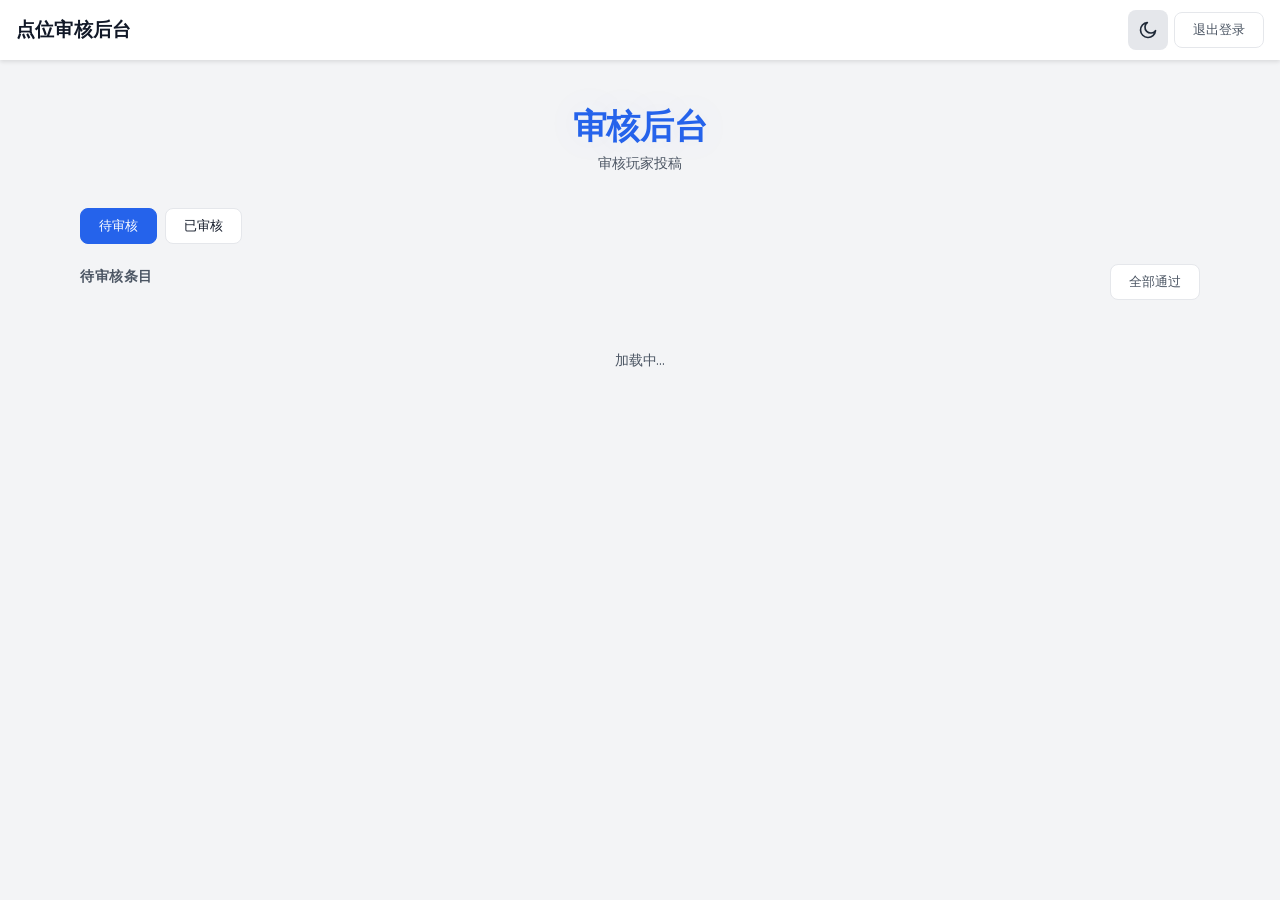
==== commit 0aee3d6c: "feat: 描述#标签、静态资源入库、favicon、拒绝原因邮件" ====
--- a/templates/admin_dashboard.html
+++ b/templates/admin_dashboard.html
@@ -5,6 +5,7 @@
   <meta name="viewport" content="width=device-width, initial-scale=1.0">
   <meta name="robots" content="noindex">
   <title>审核后台 · 猫和老鼠点位</title>
+  <link rel="icon" type="image/png" href="/static/images/mice/莱恩.png">
   <script src="/static/js/theme.js"></script>
   <link rel="stylesheet" href="/static/css/style.css">
 </head>
@@ -75,8 +76,11 @@
         <select name="map_group_l2" id="eGroup" required disabled><option value="">先选分类</option></select>
       </div>
       <div class="form-group">
-        <label>具体地图</label>
-        <select name="map_name_l3" id="eMap" required disabled><option value="">先选主题</option></select>
+        <label>具体地图（可多选）</label>
+        <p class="form-hint">同一主题下的地图点位通用，可同时关联多张地图</p>
+        <div class="map-check-grid" id="eMapList">
+          <p class="form-hint">请先选择地图主题</p>
+        </div>
       </div>
       <div class="form-group">
         <label>标题</label>
@@ -165,7 +169,7 @@
       </div>
       <div class="admin-info">
         <div class="admin-title">${esc(r.title)}</div>
-        <div class="admin-meta">${esc(r.category_l1)} · ${esc(r.map_group_l2)} · ${esc(r.map_name_l3)}</div>
+        <div class="admin-meta">${esc(r.category_l1)} · ${esc(r.map_group_l2)} · ${esc((r.maps && r.maps.length ? r.maps : [r.map_name_l3]).join(' / '))}</div>
         ${r.tags ? `<div class="admin-meta">标签：${esc(r.tags)}</div>` : ''}
         ${r.description ? `<div class="admin-meta">描述：${esc(r.description)}</div>` : ''}
         ${r.submitter ? `<div class="admin-meta">投稿人：${esc(r.submitter)}</div>` : ''}
@@ -184,7 +188,14 @@
 }
 
 async function act(id, action) {
-  const res = await fetch('/admin/' + action + '/' + id, { method: 'POST' });
+  let body = null;
+  if (action === 'reject') {
+    const reason = prompt('请输入拒绝原因（选填，将发送给投稿人）：');
+    if (reason === null) return; // 用户取消
+    body = new URLSearchParams();
+    body.set('reason', reason.trim());
+  }
+  const res = await fetch('/admin/' + action + '/' + id, { method: 'POST', body });
   const data = await res.json();
   if (!data.ok) { alert(data.error || '操作失败'); return; }
   loadList(currentStatus);
@@ -229,11 +240,10 @@
 
 async function fillEditGroups() {
   const g = $('#eGroup');
-  const m = $('#eMap');
-  if (!$('#eCat').value) { g.disabled = true; m.disabled = true; return; }
+  const mList = $('#eMapList');
+  if (!$('#eCat').value) { g.disabled = true; mList.innerHTML = '<p class="form-hint">请先选择地图主题</p>'; return; }
   g.disabled = false;
-  m.disabled = true;
-  m.innerHTML = '<option value="">先选主题</option>';
+  mList.innerHTML = '<p class="form-hint">请先选择地图主题</p>';
   g.innerHTML = '<option value="">加载中...</option>';
   try {
     const groups = await getJSON('/api/groups?l1=' + encodeURIComponent($('#eCat').value));
@@ -244,24 +254,32 @@
   } catch (e) { g.innerHTML = '<option value="">加载失败</option>'; }
 }
 
+function renderEditMapChecks(maps) {
+  const checked = new Set(editingRow.maps || [editingRow.map_name_l3]);
+  $('#eMapList').innerHTML = maps.map(m => `
+    <label class="map-check-item">
+      <input type="checkbox" value="${esc(m.name)}" ${checked.has(m.name) ? 'checked' : ''}>
+      <span class="map-check-thumb">
+        ${m.thumb ? `<img src="${esc(m.thumb)}" alt="${esc(m.name)}" loading="lazy">` : '<span class="map-card-placeholder"></span>'}
+      </span>
+      <span class="map-check-name">${esc(m.name)}</span>
+    </label>`).join('');
+}
+
 async function fillEditMaps() {
-  const m = $('#eMap');
-  if (!$('#eGroup').value) { m.disabled = true; m.innerHTML = '<option value="">先选主题</option>'; return; }
-  m.disabled = false;
-  m.innerHTML = '<option value="">加载中...</option>';
+  const mList = $('#eMapList');
+  if (!$('#eGroup').value) { mList.innerHTML = '<p class="form-hint">请先选择地图主题</p>'; return; }
+  mList.innerHTML = '<p class="form-hint">加载中...</p>';
   try {
     const maps = await getJSON('/api/maps?l1=' + encodeURIComponent($('#eCat').value) +
       '&l2=' + encodeURIComponent($('#eGroup').value));
-    m.innerHTML = '<option value="">请选择</option>' +
-      maps.map(x => `<option value="${esc(x.name)}">${esc(x.name)}</option>`).join('');
-    m.value = editingRow.map_name_l3;
-  } catch (e) { m.innerHTML = '<option value="">加载失败</option>'; }
+    renderEditMapChecks(maps);
+  } catch (e) { mList.innerHTML = '<p class="form-hint">加载失败</p>'; }
 }
 
 $('#eCat').addEventListener('change', () => {
   $('#eGroup').disabled = true;
-  $('#eMap').disabled = true;
-  $('#eMap').innerHTML = '<option value="">先选主题</option>';
+  $('#eMapList').innerHTML = '<p class="form-hint">请先选择地图主题</p>';
   fillEditGroups();
 });
 $('#eGroup').addEventListener('change', () => fillEditMaps());
@@ -276,8 +294,14 @@
   const msg = $('#eMsg');
   msg.hidden = true;
 
-  if (!$('#eCat').value || !$('#eGroup').value || !$('#eMap').value) {
-    showMsg(msg, '请完整选择分类、主题和地图', 'error');
+  if (!$('#eCat').value || !$('#eGroup').value) {
+    showMsg(msg, '请选择分类和地图主题', 'error');
+    return;
+  }
+  const checkedMaps = Array.from($('#eMapList').querySelectorAll('input[type="checkbox"]:checked'))
+    .map(c => c.value);
+  if (!checkedMaps.length) {
+    showMsg(msg, '请至少选择一个具体地图', 'error');
     return;
   }
   if (!$('#eTitle').value.trim()) {
@@ -296,7 +320,7 @@
   const fd = new FormData();
   fd.append('category_l1', $('#eCat').value);
   fd.append('map_group_l2', $('#eGroup').value);
-  fd.append('map_name_l3', $('#eMap').value);
+  checkedMaps.forEach(m => fd.append('map_names_l3', m));
   fd.append('title', $('#eTitle').value.trim());
   fd.append('description', $('#eDesc').value.trim());
   fd.append('submitter', $('#eSubmitter').value.trim());
--- a/static/css/style.css
+++ b/static/css/style.css
@@ -617,15 +617,23 @@
 .dark .card-title { color: #fff; }
 
 .card-tags {
-  margin-top: 5px;
+  margin-top: 6px;
+  display: flex;
+  flex-wrap: wrap;
+  justify-content: center;
+  gap: 4px;
+}
+.tag-chip {
+  display: inline-block;
+  padding: 1px 7px;
   font-size: 11px;
-  line-height: 1.4;
+  line-height: 1.5;
+  border-radius: 999px;
   color: var(--wiki-primary);
-  white-space: nowrap;
-  overflow: hidden;
-  text-overflow: ellipsis;
-}
-.dark .card-tags { color: #60a5fa; }
+  background: color-mix(in srgb, var(--wiki-primary) 8%, transparent);
+  border: 1px solid color-mix(in srgb, var(--wiki-primary) 22%, transparent);
+}
+.dark .tag-chip { color: #93c5fd; background: rgba(59, 130, 246, 0.14); border-color: rgba(59, 130, 246, 0.3); }
 
 .multi-badge {
   position: absolute;
@@ -642,6 +650,25 @@
   backdrop-filter: blur(4px);
 }
 
+.card-maps {
+  margin-top: 5px;
+  display: flex;
+  flex-wrap: wrap;
+  gap: 4px;
+  justify-content: center;
+}
+.map-tag {
+  padding: 1px 7px;
+  border-radius: 999px;
+  font-size: 11px;
+  line-height: 1.6;
+  color: var(--wiki-primary);
+  background: var(--wiki-primary-soft);
+  border: 1px solid var(--wiki-border);
+  white-space: nowrap;
+}
+.dark .map-tag { color: #60a5fa; }
+
 /* ---------------- 骨架屏（对齐 wiki skeleton-shimmer） ---------------- */
 
 .skeleton-card {
@@ -768,6 +795,67 @@
 }
 .form-group select option { color: var(--wiki-foreground); background: var(--wiki-surface); }
 .form-group select:disabled { opacity: 0.5; cursor: not-allowed; }
+
+.form-hint {
+  font-size: 12px;
+  color: var(--wiki-muted-foreground);
+  margin: 0 0 8px;
+}
+
+.map-check-grid {
+  display: grid;
+  grid-template-columns: repeat(auto-fill, minmax(110px, 1fr));
+  gap: 10px;
+}
+.map-check-item {
+  display: flex;
+  flex-direction: column;
+  align-items: center;
+  gap: 6px;
+  padding: 8px 6px 9px;
+  border: 1px solid var(--wiki-border);
+  border-radius: var(--radius-md);
+  background: var(--wiki-surface);
+  cursor: pointer;
+  overflow: hidden;
+  transition: border-color 0.2s ease, box-shadow 0.2s ease, background-color 0.2s ease;
+}
+.map-check-item:hover { border-color: #93c5fd; }
+.dark .map-check-item:hover { border-color: #3b82f6; }
+.map-check-item:has(input:checked) {
+  border-color: var(--wiki-primary);
+  box-shadow: 0 0 0 1px var(--wiki-primary) inset;
+  background: var(--wiki-primary-soft);
+}
+.map-check-item input {
+  position: absolute;
+  opacity: 0;
+  pointer-events: none;
+}
+.map-check-thumb {
+  position: relative;
+  width: 100%;
+  padding-top: 100%;
+  border-radius: var(--radius-sm);
+  overflow: hidden;
+  background: var(--wiki-border);
+}
+.map-check-thumb img {
+  position: absolute;
+  inset: 0;
+  width: 100%;
+  height: 100%;
+  object-fit: cover;
+}
+.map-check-name {
+  font-size: 12px;
+  font-weight: 600;
+  text-align: center;
+  color: var(--wiki-foreground);
+  white-space: nowrap;
+  overflow: hidden;
+  text-overflow: ellipsis;
+}
 
 .file-drop {
   position: relative;
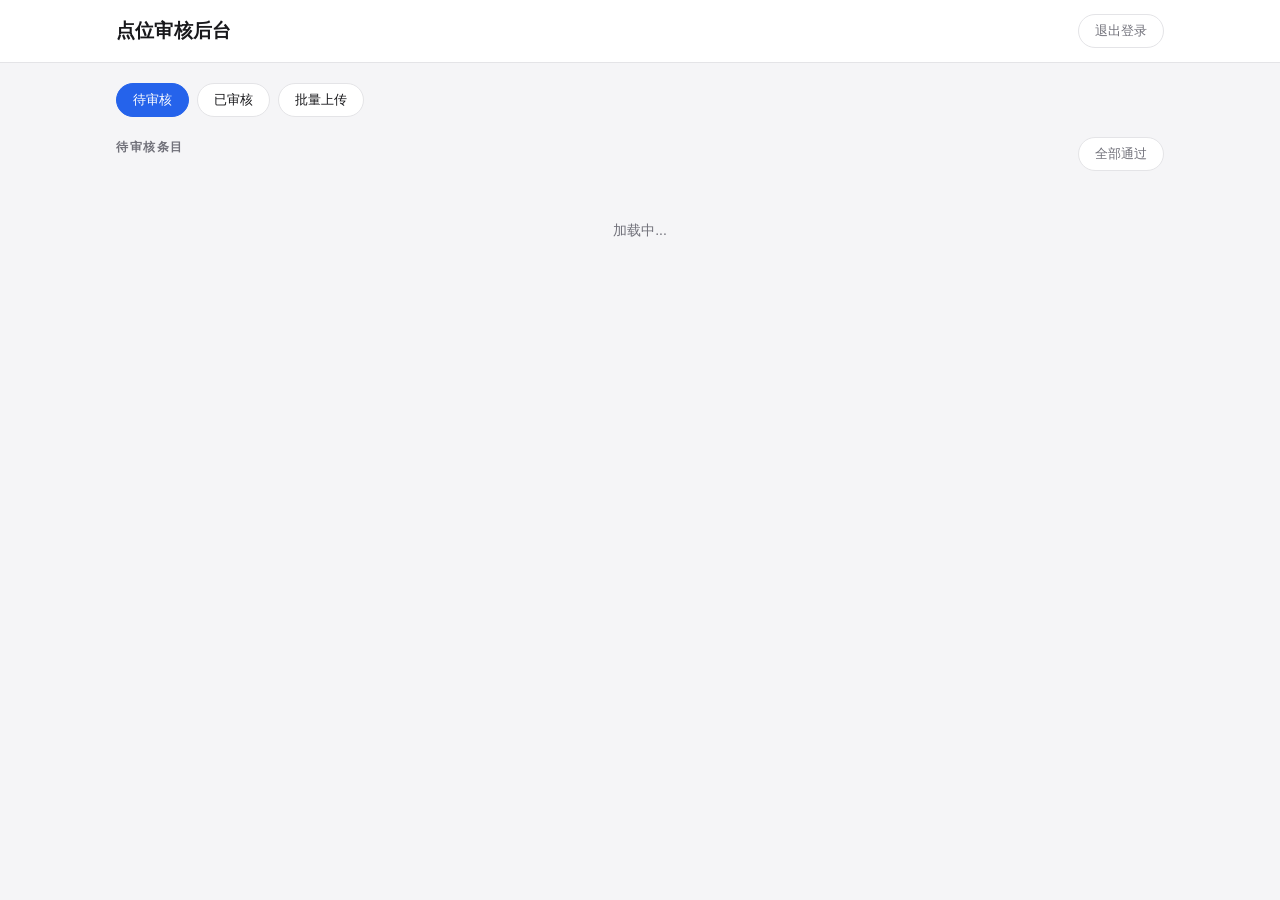
==== commit bf08dbe4: "init: Flask 骨架 + 分类/地图主题/具体地图三级联动前端" ====
--- a/templates/admin_dashboard.html
+++ b/templates/admin_dashboard.html
@@ -5,8 +5,6 @@
   <meta name="viewport" content="width=device-width, initial-scale=1.0">
   <meta name="robots" content="noindex">
   <title>审核后台 · 猫和老鼠点位</title>
-  <link rel="icon" type="image/png" href="/static/images/mice/莱恩.png">
-  <script src="/static/js/theme.js"></script>
   <link rel="stylesheet" href="/static/css/style.css">
 </head>
 <body class="admin-body">
@@ -14,32 +12,15 @@
 <header class="site-header">
   <div class="header-inner">
     <h1 class="logo">点位审核后台</h1>
-    <nav class="header-nav">
-      <button class="nav-icon-btn" id="darkToggle" aria-label="切换深色模式">
-        <svg class="icon-sun" fill="none" viewBox="0 0 24 24" stroke="currentColor" stroke-width="2">
-          <circle cx="12" cy="12" r="5" stroke="currentColor" stroke-width="2"/>
-          <path stroke-linecap="round" stroke-linejoin="round" stroke-width="2"
-                d="M12 1v2M12 21v2M4.22 4.22l1.42 1.42M18.36 18.36l1.42 1.42M1 12h2M21 12h2M4.22 19.78l1.42-1.42M18.36 5.64l1.42-1.42"/>
-        </svg>
-        <svg class="icon-moon" fill="none" viewBox="0 0 24 24" stroke="currentColor" stroke-width="2">
-          <path stroke-linecap="round" stroke-linejoin="round" stroke-width="2"
-                d="M21 12.79A9 9 0 1111.21 3a7 7 0 109.79 9.79z"/>
-        </svg>
-      </button>
-      <button class="btn-ghost" id="logoutBtn">退出登录</button>
-    </nav>
+    <button class="btn-ghost" id="logoutBtn">退出登录</button>
   </div>
 </header>
 
 <main class="container">
-  <header class="page-header">
-    <h1 class="page-title">审核后台</h1>
-    <p class="page-sub">审核玩家投稿</p>
-  </header>
-
   <nav class="admin-tabs">
     <button class="chip active" data-status="pending">待审核</button>
     <button class="chip" data-status="approved">已审核</button>
+    <button class="chip" data-status="bulk">批量上传</button>
   </nav>
 
   <!-- 列表视图 -->
@@ -52,6 +33,35 @@
       <div class="loading-text">加载中...</div>
     </div>
   </section>
+
+  <!-- 批量上传 -->
+  <section id="bulkPanel" hidden>
+    <div class="layer-label">批量上传点位</div>
+    <form id="bulkForm" enctype="multipart/form-data" novalidate>
+      <div class="form-group">
+        <label>分类</label>
+        <select id="bCat" required><option value="">请选择</option></select>
+      </div>
+      <div class="form-group">
+        <label>地图主题</label>
+        <select id="bGroup" required disabled><option value="">先选分类</option></select>
+      </div>
+      <div class="form-group">
+        <label>具体地图</label>
+        <select id="bMap" required disabled><option value="">先选主题</option></select>
+      </div>
+      <div class="form-group">
+        <label>图片（可多选，每张单独填标题，上传后直接发布）</label>
+        <div class="file-drop" id="bDrop">
+          <input type="file" id="bFiles" accept=".png,.jpg,.jpeg,.webp,.gif,.bmp" multiple required>
+          <div class="file-hint" id="bHint">点击或拖拽多张图片到这里</div>
+        </div>
+        <div class="file-list" id="bFileList"></div>
+      </div>
+      <div class="form-msg" id="bMsg" hidden></div>
+      <button type="submit" class="btn-primary" id="bSubmitBtn">上传并直接发布</button>
+    </form>
+  </section>
 </main>
 
 <div class="modal-mask" id="lightbox" hidden>
@@ -61,60 +71,16 @@
   </div>
 </div>
 
-<!-- 编辑点位弹窗 -->
-<div class="modal-mask" id="editModal" hidden>
-  <div class="modal glass">
-    <button class="modal-close" id="closeEdit" aria-label="关闭">✕</button>
-    <h2 class="modal-title">编辑点位</h2>
-    <form id="editForm" novalidate>
-      <div class="form-group">
-        <label>分类</label>
-        <select name="category_l1" id="eCat" required><option value="">请选择</option></select>
-      </div>
-      <div class="form-group">
-        <label>地图主题</label>
-        <select name="map_group_l2" id="eGroup" required disabled><option value="">先选分类</option></select>
-      </div>
-      <div class="form-group">
-        <label>具体地图（可多选）</label>
-        <p class="form-hint">同一主题下的地图点位通用，可同时关联多张地图</p>
-        <div class="map-check-grid" id="eMapList">
-          <p class="form-hint">请先选择地图主题</p>
-        </div>
-      </div>
-      <div class="form-group">
-        <label>标题</label>
-        <input type="text" name="title" id="eTitle" maxlength="60" required>
-      </div>
-      <div class="form-group">
-        <label>点位描述（选填）</label>
-        <textarea name="description" id="eDesc" rows="3" maxlength="300" placeholder="补充说明该点位（可选）"></textarea>
-      </div>
-      <div class="form-group">
-        <label>投稿人</label>
-        <input type="text" name="submitter" id="eSubmitter" maxlength="30" required>
-      </div>
-      <div class="form-group">
-        <label>投稿人邮箱</label>
-        <input type="email" name="submitter_email" id="eEmail" required>
-      </div>
-      <div class="form-msg" id="eMsg" hidden></div>
-      <button type="submit" class="btn-primary" id="eSaveBtn">保存</button>
-    </form>
-  </div>
-</div>
-
 <script>
 let currentStatus = 'pending';
-let editId = null;
-let editingRow = null;
-let currentRows = [];
+let pickedFiles = [];
 
 const $ = (s) => document.querySelector(s);
 const listEl = $('#adminList');
 const labelEl = $('#listLabel');
 const approveAllBtn = $('#approveAllBtn');
 const listPanel = $('#listPanel');
+const bulkPanel = $('#bulkPanel');
 
 function esc(s) {
   const d = document.createElement('div');
@@ -141,6 +107,14 @@
   document.querySelectorAll('.admin-tabs .chip').forEach(b =>
     b.classList.toggle('active', b.dataset.status === status));
 
+  if (status === 'bulk') {
+    listPanel.hidden = true;
+    bulkPanel.hidden = false;
+    approveAllBtn.hidden = true;
+    if (!$('#bCat').options.length) await initBulkSelects();
+    return;
+  }
+  bulkPanel.hidden = true;
   listPanel.hidden = false;
   approveAllBtn.hidden = status !== 'pending';
 
@@ -153,198 +127,34 @@
   if (!data.ok) { listEl.innerHTML = '<div class="loading-text">加载失败</div>'; return; }
 
   const rows = data.data;
-  currentRows = rows;
   if (!rows.length) {
     listEl.innerHTML = '<div class="empty">暂无记录</div>';
     return;
   }
-  listEl.innerHTML = rows.map((r, i) => {
-    const imgCount = r.images && r.images.length ? r.images.length : 1;
-    return `
-    <div class="admin-card glass animate-fadeInUp grid-item-${(i % 8) + 1}" data-id="${r.id}">
-      <div class="admin-thumb-wrap">
-        <img class="admin-thumb" src="${esc(r.thumb_url)}" alt="缩略图" loading="lazy"
-             onclick="openLb('${esc(r.original_url)}')">
-        ${imgCount > 1 ? `<span class="multi-badge">×${imgCount}</span>` : ''}
-      </div>
+  listEl.innerHTML = rows.map(r => `
+    <div class="admin-card glass" data-id="${r.id}">
+      <img class="admin-thumb" src="${esc(r.thumb_url)}" alt="缩略图" loading="lazy"
+           onclick="openLb('${esc(r.original_url)}')">
       <div class="admin-info">
         <div class="admin-title">${esc(r.title)}</div>
-        <div class="admin-meta">${esc(r.category_l1)} · ${esc(r.map_group_l2)} · ${esc((r.maps && r.maps.length ? r.maps : [r.map_name_l3]).join(' / '))}</div>
-        ${r.tags ? `<div class="admin-meta">标签：${esc(r.tags)}</div>` : ''}
-        ${r.description ? `<div class="admin-meta">描述：${esc(r.description)}</div>` : ''}
-        ${r.submitter ? `<div class="admin-meta">投稿人：${esc(r.submitter)}</div>` : ''}
+        <div class="admin-meta">${esc(r.category_l1)} · ${esc(r.map_group_l2)} · ${esc(r.map_name_l3)}</div>
         <div class="admin-meta">投稿时间：${esc(r.created_at)}</div>
         ${r.submitter_email ? `<div class="admin-meta">邮箱：${esc(r.submitter_email)}</div>` : ''}
       </div>
+      ${status === 'pending' ? `
       <div class="admin-actions">
-        <button class="btn-ghost" onclick="openEdit(${r.id})">编辑</button>
-        ${status === 'pending' ? `
         <button class="btn-ok" onclick="act(${r.id},'approve')">通过</button>
-        <button class="btn-no" onclick="act(${r.id},'reject')">拒绝</button>` : ''}
-        <button class="btn-no" onclick="del(${r.id})">删除</button>
-      </div>
-    </div>`;
-  }).join('');
+        <button class="btn-no" onclick="act(${r.id},'reject')">拒绝</button>
+      </div>` : ''}
+    </div>`).join('');
 }
 
 async function act(id, action) {
-  let body = null;
-  if (action === 'reject') {
-    const reason = prompt('请输入拒绝原因（选填，将发送给投稿人）：');
-    if (reason === null) return; // 用户取消
-    body = new URLSearchParams();
-    body.set('reason', reason.trim());
-  }
-  const res = await fetch('/admin/' + action + '/' + id, { method: 'POST', body });
+  const res = await fetch('/admin/' + action + '/' + id, { method: 'POST' });
   const data = await res.json();
   if (!data.ok) { alert(data.error || '操作失败'); return; }
   loadList(currentStatus);
 }
-
-async function del(id) {
-  if (!confirm('确定删除该点位？删除后不可恢复。')) return;
-  const res = await fetch('/admin/delete/' + id, { method: 'POST' });
-  const data = await res.json();
-  if (!data.ok) { alert(data.error || '删除失败'); return; }
-  loadList(currentStatus);
-}
-
-/* ---------------- 编辑点位 ---------------- */
-
-function openEdit(id) {
-  editingRow = currentRows.find(x => x.id === id);
-  if (!editingRow) return;
-  editId = id;
-  $('#eTitle').value = editingRow.title || '';
-  $('#eDesc').value = editingRow.description || '';
-  $('#eSubmitter').value = editingRow.submitter || '';
-  $('#eEmail').value = editingRow.submitter_email || '';
-  $('#eMsg').hidden = true;
-  $('#eMsg').className = 'form-msg';
-  $('#editModal').hidden = false;
-  initEditSelects();
-}
-
-async function initEditSelects() {
-  try {
-    const cats = await getJSON('/api/categories');
-    const eCat = $('#eCat');
-    eCat.innerHTML = '<option value="">请选择</option>' +
-      cats.map(c => `<option value="${esc(c.name)}">${esc(c.name)}</option>`).join('');
-    eCat.value = editingRow.category_l1;
-    fillEditGroups();
-  } catch (e) {
-    showMsg($('#eMsg'), '加载分类失败', 'error');
-  }
-}
-
-async function fillEditGroups() {
-  const g = $('#eGroup');
-  const mList = $('#eMapList');
-  if (!$('#eCat').value) { g.disabled = true; mList.innerHTML = '<p class="form-hint">请先选择地图主题</p>'; return; }
-  g.disabled = false;
-  mList.innerHTML = '<p class="form-hint">请先选择地图主题</p>';
-  g.innerHTML = '<option value="">加载中...</option>';
-  try {
-    const groups = await getJSON('/api/groups?l1=' + encodeURIComponent($('#eCat').value));
-    g.innerHTML = '<option value="">请选择</option>' +
-      groups.map(x => `<option value="${esc(x.name)}">${esc(x.name)}</option>`).join('');
-    g.value = editingRow.map_group_l2;
-    fillEditMaps();
-  } catch (e) { g.innerHTML = '<option value="">加载失败</option>'; }
-}
-
-function renderEditMapChecks(maps) {
-  const checked = new Set(editingRow.maps || [editingRow.map_name_l3]);
-  $('#eMapList').innerHTML = maps.map(m => `
-    <label class="map-check-item">
-      <input type="checkbox" value="${esc(m.name)}" ${checked.has(m.name) ? 'checked' : ''}>
-      <span class="map-check-thumb">
-        ${m.thumb ? `<img src="${esc(m.thumb)}" alt="${esc(m.name)}" loading="lazy">` : '<span class="map-card-placeholder"></span>'}
-      </span>
-      <span class="map-check-name">${esc(m.name)}</span>
-    </label>`).join('');
-}
-
-async function fillEditMaps() {
-  const mList = $('#eMapList');
-  if (!$('#eGroup').value) { mList.innerHTML = '<p class="form-hint">请先选择地图主题</p>'; return; }
-  mList.innerHTML = '<p class="form-hint">加载中...</p>';
-  try {
-    const maps = await getJSON('/api/maps?l1=' + encodeURIComponent($('#eCat').value) +
-      '&l2=' + encodeURIComponent($('#eGroup').value));
-    renderEditMapChecks(maps);
-  } catch (e) { mList.innerHTML = '<p class="form-hint">加载失败</p>'; }
-}
-
-$('#eCat').addEventListener('change', () => {
-  $('#eGroup').disabled = true;
-  $('#eMapList').innerHTML = '<p class="form-hint">请先选择地图主题</p>';
-  fillEditGroups();
-});
-$('#eGroup').addEventListener('change', () => fillEditMaps());
-
-$('#closeEdit').addEventListener('click', () => { $('#editModal').hidden = true; });
-$('#editModal').addEventListener('click', (e) => {
-  if (e.target === $('#editModal')) $('#editModal').hidden = true;
-});
-
-$('#editForm').addEventListener('submit', async (e) => {
-  e.preventDefault();
-  const msg = $('#eMsg');
-  msg.hidden = true;
-
-  if (!$('#eCat').value || !$('#eGroup').value) {
-    showMsg(msg, '请选择分类和地图主题', 'error');
-    return;
-  }
-  const checkedMaps = Array.from($('#eMapList').querySelectorAll('input[type="checkbox"]:checked'))
-    .map(c => c.value);
-  if (!checkedMaps.length) {
-    showMsg(msg, '请至少选择一个具体地图', 'error');
-    return;
-  }
-  if (!$('#eTitle').value.trim()) {
-    showMsg(msg, '请填写标题', 'error');
-    return;
-  }
-  if (!$('#eSubmitter').value.trim()) {
-    showMsg(msg, '请填写投稿人', 'error');
-    return;
-  }
-  if (!$('#eEmail').value.trim()) {
-    showMsg(msg, '请填写投稿人邮箱', 'error');
-    return;
-  }
-
-  const fd = new FormData();
-  fd.append('category_l1', $('#eCat').value);
-  fd.append('map_group_l2', $('#eGroup').value);
-  checkedMaps.forEach(m => fd.append('map_names_l3', m));
-  fd.append('title', $('#eTitle').value.trim());
-  fd.append('description', $('#eDesc').value.trim());
-  fd.append('submitter', $('#eSubmitter').value.trim());
-  fd.append('submitter_email', $('#eEmail').value.trim());
-
-  const btn = $('#eSaveBtn');
-  btn.disabled = true;
-  btn.textContent = '保存中...';
-  try {
-    const res = await fetch('/admin/edit/' + editId, { method: 'POST', body: fd });
-    const data = await res.json();
-    if (data.ok) {
-      $('#editModal').hidden = true;
-      loadList(currentStatus);
-    } else {
-      showMsg(msg, data.error || '保存失败', 'error');
-    }
-  } catch (err) {
-    showMsg(msg, '网络错误，请重试', 'error');
-  } finally {
-    btn.disabled = false;
-    btn.textContent = '保存';
-  }
-});
 
 $('#logoutBtn').addEventListener('click', async () => {
   await fetch('/admin/logout', { method: 'POST' });
@@ -369,6 +179,139 @@
 $('#closeLightbox').addEventListener('click', () => { $('#lightbox').hidden = true; });
 $('#lightbox').addEventListener('click', (e) => { if (e.target === $('#lightbox')) $('#lightbox').hidden = true; });
 
+/* ---------------- 批量上传 ---------------- */
+
+async function initBulkSelects() {
+  try {
+    const cats = await getJSON('/api/categories');
+    $('#bCat').innerHTML = '<option value="">请选择</option>' +
+      cats.map(c => `<option value="${esc(c)}">${esc(c)}</option>`).join('');
+  } catch (e) {
+    $('#bCat').innerHTML = '<option value="">加载失败</option>';
+  }
+}
+
+$('#bCat').addEventListener('change', async () => {
+  const g = $('#bGroup');
+  g.disabled = !$('#bCat').value;
+  $('#bMap').disabled = true;
+  $('#bMap').innerHTML = '<option value="">先选主题</option>';
+  if (!$('#bCat').value) { g.innerHTML = '<option value="">先选分类</option>'; return; }
+  g.innerHTML = '<option value="">加载中...</option>';
+  try {
+    const groups = await getJSON('/api/groups?l1=' + encodeURIComponent($('#bCat').value));
+    g.innerHTML = '<option value="">请选择</option>' +
+      groups.map(x => `<option value="${esc(x.name)}">${esc(x.name)}</option>`).join('');
+  } catch (e) { g.innerHTML = '<option value="">加载失败</option>'; }
+});
+
+$('#bGroup').addEventListener('change', async () => {
+  const m = $('#bMap');
+  m.disabled = !$('#bGroup').value;
+  if (!$('#bGroup').value) { m.innerHTML = '<option value="">先选主题</option>'; return; }
+  m.innerHTML = '<option value="">加载中...</option>';
+  try {
+    const maps = await getJSON('/api/maps?l1=' + encodeURIComponent($('#bCat').value) +
+      '&l2=' + encodeURIComponent($('#bGroup').value));
+    m.innerHTML = '<option value="">请选择</option>' +
+      maps.map(x => `<option value="${esc(x.name)}">${esc(x.name)}</option>`).join('');
+  } catch (e) { m.innerHTML = '<option value="">加载失败</option>'; }
+});
+
+const bFiles = $('#bFiles');
+const bDrop = $('#bDrop');
+const bFileList = $('#bFileList');
+
+bFiles.addEventListener('change', () => {
+  pickedFiles = Array.from(bFiles.files);
+  renderFileList();
+});
+
+['dragover', 'drop'].forEach(evt => bDrop.addEventListener(evt, (e) => {
+  e.preventDefault();
+  bDrop.classList.toggle('dragover', evt === 'dragover');
+}));
+bDrop.addEventListener('drop', (e) => {
+  const files = e.dataTransfer.files && Array.from(e.dataTransfer.files);
+  if (files && files.length) {
+    bFiles.files = e.dataTransfer.files;
+    pickedFiles = files;
+    renderFileList();
+  }
+});
+
+function renderFileList() {
+  if (!pickedFiles.length) { bFileList.innerHTML = ''; return; }
+  const defaultTitle = $('#bMap').value || '';
+  bFileList.innerHTML = pickedFiles.map((f, i) => `
+    <div class="file-row">
+      <img class="file-row-thumb" src="${URL.createObjectURL(f)}" alt="预览">
+      <div class="file-row-info">
+        <div class="file-row-name">${esc(f.name)}</div>
+        <input type="text" class="file-row-title" maxlength="60" placeholder="点位描述"
+               value="${esc(defaultTitle)}">
+      </div>
+      <button type="button" class="btn-ghost" onclick="removeFile(${i})">移除</button>
+    </div>`).join('');
+}
+
+function removeFile(i) {
+  pickedFiles.splice(i, 1);
+  bFiles.value = '';
+  renderFileList();
+}
+
+$('#bulkForm').addEventListener('submit', async (e) => {
+  e.preventDefault();
+  const msg = $('#bMsg');
+  msg.hidden = true;
+
+  if (!$('#bCat').value || !$('#bGroup').value || !$('#bMap').value) {
+    showMsg(msg, '请完整选择分类、主题和地图', 'error');
+    return;
+  }
+  if (!pickedFiles.length) {
+    showMsg(msg, '请选择要上传的图片', 'error');
+    return;
+  }
+  const titles = Array.from(document.querySelectorAll('.file-row-title')).map(t => t.value.trim());
+  if (titles.some(t => !t)) {
+    showMsg(msg, '请为每张图片填写标题', 'error');
+    return;
+  }
+
+  const fd = new FormData();
+  fd.append('category_l1', $('#bCat').value);
+  fd.append('map_group_l2', $('#bGroup').value);
+  fd.append('map_name_l3', $('#bMap').value);
+  pickedFiles.forEach(f => fd.append('files', f));
+  titles.forEach(t => fd.append('titles', t));
+
+  const btn = $('#bSubmitBtn');
+  btn.disabled = true;
+  btn.textContent = '上传中...';
+  try {
+    const res = await fetch('/admin/bulk_upload', { method: 'POST', body: fd });
+    const data = await res.json();
+    if (data.ok) {
+      const fails = data.results.filter(r => !r.ok);
+      let text = '上传成功，已直接发布 ' + data.inserted + ' 条';
+      if (fails.length) text += '，' + fails.length + ' 条失败';
+      showMsg(msg, text, 'ok');
+      pickedFiles = [];
+      bFiles.value = '';
+      renderFileList();
+    } else {
+      showMsg(msg, data.error || '上传失败', 'error');
+    }
+  } catch (err) {
+    showMsg(msg, '网络错误，请重试', 'error');
+  } finally {
+    btn.disabled = false;
+    btn.textContent = '上传并直接发布';
+  }
+});
+
 loadList('pending');
 </script>
 </body>
--- a/static/css/style.css
+++ b/static/css/style.css
@@ -1,282 +1,120 @@
 /* ============================================================
-   猫和老鼠点位查询 · 前端风格重构
-   仿照 tjwiki（Tom-and-jerry-chase-wiki）设计语言：
-   浅灰底 / 白卡片 / 克制的蓝色焦点 / 大号展示标题 / 深色模式
+   猫和老鼠点位查询 · 简约中性主题
+   风格参考 tjwiki：浅灰底、白卡片、细边框、克制的蓝色焦点
    ============================================================ */
 
-/* ---------------- 字体 ---------------- */
-
-@font-face {
-  font-family: 'InterVariable';
-  src: url('/static/fonts/InterVariable.woff2') format('woff2');
-  font-weight: 100 900;
-  font-style: normal;
-  font-display: swap;
-}
-
-/* ---------------- 设计令牌（Token） ---------------- */
-
 :root {
-  /* 页面画布 */
-  --wiki-background: #f3f4f6;            /* gray-100 */
-  --wiki-foreground: #111827;            /* gray-900 */
-  --wiki-surface: #ffffff;
-  --wiki-surface-raised: #ffffff;
-  --wiki-muted-foreground: #4b5563;      /* gray-600 */
-  --wiki-border: #e5e7eb;                /* gray-200 */
-  --wiki-border-strong: #d1d5db;         /* gray-300 */
-  --wiki-focus: #3b82f6;                 /* blue-500 */
-
-  /* 焦点色 */
-  --wiki-primary: #2563eb;               /* blue-600 */
-  --wiki-primary-hover: #1d4ed8;         /* blue-700 */
-  --wiki-primary-soft: rgba(37, 99, 235, 0.08);
-
-  /* 语义色 */
-  --wiki-danger: #dc2626;
-  --wiki-danger-soft: rgba(220, 38, 38, 0.07);
-  --wiki-ok: #16a34a;
-  --wiki-ok-soft: rgba(22, 163, 74, 0.07);
-
-  /* 阴影 */
-  --wiki-shadow-card: 0 2px 6px rgba(0, 0, 0, 0.05);
-  --wiki-shadow-card-hover: 0 12px 24px rgba(37, 99, 235, 0.12), 0 4px 12px rgba(0, 0, 0, 0.04);
-  --wiki-shadow-button: 0 1px 3px rgba(0, 0, 0, 0.1);
-  --wiki-shadow-nav: 0 2px 4px rgba(0, 0, 0, 0.1);
-
-  /* 圆角 */
-  --radius-sm: 6px;
-  --radius-md: 8px;
-  --radius-lg: 10px;
-  --radius-xl: 12px;
-
-  /* 布局 */
-  --nav-height: 64px;
-
-  /* 字体栈 */
-  --font-sans-stack:
-    'InterVariable', 'Noto Sans SC', 'PingFang SC', 'Microsoft YaHei',
-    'Source Han Sans SC', 'Helvetica Neue', Arial, sans-serif;
-  --font-display-stack:
-    'InterVariable', 'LXGW WenKai', 'Noto Serif SC', 'Source Han Serif SC',
-    'Songti SC', 'Times New Roman', serif;
-
-  color-scheme: light;
-}
-
-.dark {
-  --wiki-background: #0f172a;            /* slate-900 */
-  --wiki-foreground: #e2e8f0;            /* slate-200 */
-  --wiki-surface: #1e293b;               /* slate-800 */
-  --wiki-surface-raised: #1e293b;
-  --wiki-muted-foreground: #9ca3af;      /* gray-400 */
-  --wiki-border: #334155;                /* slate-700 */
-  --wiki-border-strong: #475569;         /* slate-600 */
-  --wiki-focus: #60a5fa;                 /* blue-400 */
-  --wiki-primary: #2563eb;               /* blue-600 */
-  --wiki-primary-hover: #3b82f6;         /* blue-500 */
-  --wiki-primary-soft: rgba(37, 99, 235, 0.18);
-  --wiki-danger-soft: rgba(248, 113, 113, 0.12);
-  --wiki-ok-soft: rgba(52, 211, 153, 0.12);
-
-  --wiki-shadow-card: 0 2px 6px rgba(0, 0, 0, 0.3);
-  --wiki-shadow-card-hover: 0 12px 32px rgba(37, 99, 235, 0.25), 0 8px 16px rgba(0, 0, 0, 0.25);
-  --wiki-shadow-button: 0 1px 3px rgba(0, 0, 0, 0.3);
-  --wiki-shadow-nav: 0 2px 4px rgba(0, 0, 0, 0.3);
-
-  color-scheme: dark;
-}
-
-/* ---------------- 基础 ---------------- */
+  --bg: #f5f5f7;
+  --surface: #ffffff;
+  --surface-2: #fafafa;
+  --border: #e4e4e7;
+  --border-strong: #d4d4d8;
+  --text: #18181b;
+  --text-dim: #71717a;
+  --accent: #2563eb;
+  --accent-dark: #1d4ed8;
+  --accent-soft: rgba(37, 99, 235, 0.06);
+  --danger: #dc2626;
+  --ok: #16a34a;
+  --shadow-sm: 0 1px 2px rgba(24, 24, 27, 0.04);
+  --shadow-md: 0 2px 8px rgba(24, 24, 27, 0.06);
+  --radius: 10px;
+}
 
 * { margin: 0; padding: 0; box-sizing: border-box; }
 
-html { -webkit-text-size-adjust: 100%; scroll-behavior: smooth; }
+html { -webkit-text-size-adjust: 100%; }
 
 body {
-  font-family: var(--font-sans-stack);
-  background: var(--wiki-background);
-  color: var(--wiki-foreground);
-  line-height: 1.65;
-  letter-spacing: -0.01em;
+  font-family: -apple-system, BlinkMacSystemFont, "PingFang SC", "Noto Sans SC",
+    "Microsoft YaHei", "Segoe UI", Roboto, sans-serif;
+  background: var(--bg);
+  color: var(--text);
+  line-height: 1.6;
   min-height: 100vh;
   padding-bottom: 96px;
   -webkit-font-smoothing: antialiased;
-  -moz-osx-font-smoothing: grayscale;
-  transition: background-color 0.35s ease, color 0.35s ease;
-  text-rendering: optimizeLegibility;
 }
 
 img { max-width: 100%; display: block; }
 button { font-family: inherit; cursor: pointer; }
 [hidden] { display: none !important; }
 
-/* 焦点指示（对齐 wiki focus ring 风格） */
-*:focus-visible {
-  outline: 2px solid var(--wiki-focus);
-  outline-offset: 2px;
-}
-*:focus:not(:focus-visible) { outline: none; }
-
-/* ---------------- 顶部导航（对齐 wiki TabNavigation） ---------------- */
+/* ---------------- 头部 ---------------- */
 
 .site-header {
-  position: fixed;
+  background: var(--surface);
+  border-bottom: 1px solid var(--border);
+  position: sticky;
   top: 0;
-  left: 0;
-  right: 0;
-  z-index: 9999;
-  width: 100%;
-  padding: 10px 0;
-  background: var(--wiki-surface-raised);
-  box-shadow: var(--wiki-shadow-nav);
+  z-index: 50;
 }
 
 .header-inner {
-  max-width: 1280px;
+  max-width: 1080px;
   margin: 0 auto;
-  padding: 0 16px;
+  padding: 14px 16px;
   display: flex;
   align-items: center;
   justify-content: space-between;
   gap: 12px;
 }
 
+.header-left { min-width: 0; }
+
 .logo {
-  font-family: var(--font-display-stack);
   font-size: 19px;
   font-weight: 700;
   letter-spacing: 0.2px;
   display: flex;
   align-items: baseline;
   gap: 8px;
-  color: var(--wiki-foreground);
-  text-decoration: none;
-  white-space: nowrap;
 }
 .logo span {
-  color: var(--wiki-muted-foreground);
-  font-size: 13px;
-  font-weight: 500;
-}
-
-.header-nav {
-  display: flex;
-  align-items: center;
-  gap: 6px;
-  min-width: 0;
-}
-
-/* 导航胶囊按钮（对齐 wiki getNavigationButtonClasses） */
-.nav-pill {
-  display: inline-flex;
-  align-items: center;
-  justify-content: center;
-  gap: 5px;
-  min-height: 38px;
-  padding: 0 14px;
-  border: none;
-  border-radius: var(--radius-md);
-  background: #e5e7eb;
-  color: #1f2937;
+  color: var(--text-dim);
   font-size: 14px;
   font-weight: 500;
+}
+.subtitle {
+  font-size: 12px;
+  color: var(--text-dim);
+  margin-top: 2px;
+  letter-spacing: 0.3px;
+}
+
+.header-link {
+  flex-shrink: 0;
+  font-size: 13px;
+  color: var(--text-dim);
   text-decoration: none;
-  white-space: nowrap;
-  transition: background-color 0.2s ease, color 0.2s ease, transform 0.2s ease;
-}
-.nav-pill:hover { background: #d1d5db; }
-.nav-pill.active { background: var(--wiki-primary); color: #fff; }
-.nav-pill.active:hover { background: var(--wiki-primary-hover); }
-.nav-pill:active { transform: scale(0.97); }
-
-.dark .nav-pill { background: #334155; color: #e2e8f0; }
-.dark .nav-pill:hover { background: #475569; }
-.dark .nav-pill.active { background: var(--wiki-primary); color: #fff; }
-
-/* 方形图标按钮（深色模式切换，对齐 wiki DarkModeToggleButton） */
-.nav-icon-btn {
-  display: inline-flex;
-  align-items: center;
-  justify-content: center;
-  flex-shrink: 0;
-  width: 40px;
-  height: 40px;
-  border: none;
-  border-radius: var(--radius-md);
-  background: #e5e7eb;
-  color: #1f2937;
-  transition: background-color 0.2s ease, color 0.2s ease, transform 0.2s ease;
-}
-.nav-icon-btn:hover { background: #d1d5db; }
-.nav-icon-btn:active { transform: scale(0.94); }
-.dark .nav-icon-btn { background: #334155; color: #e2e8f0; }
-.dark .nav-icon-btn:hover { background: #475569; }
-.nav-icon-btn svg { width: 20px; height: 20px; }
-.nav-icon-btn .icon-sun { display: none; }
-.dark .nav-icon-btn .icon-sun { display: block; }
-.dark .nav-icon-btn .icon-moon { display: none; }
-
-/* ---------------- 页面容器 ---------------- */
-
-.container {
-  max-width: 1152px;
-  margin: 0 auto;
-  padding: calc(var(--nav-height) + 28px) 16px 20px;
-}
-
-/* ---------------- 页面头部（对齐 wiki PageHeader / PageTitle） ---------------- */
-
-.page-header {
-  text-align: center;
-  padding: 14px 0 8px;
-  margin-bottom: 26px;
-}
-
-.page-title {
-  font-family: var(--font-display-stack);
-  font-size: 34px;
-  line-height: 1.2;
-  font-weight: 700;
-  letter-spacing: -0.01em;
-  color: var(--wiki-primary);
-  text-shadow: 0 0 40px var(--wiki-primary-soft);
-}
-.dark .page-title { color: #60a5fa; }
-
-.page-desc {
-  margin-top: 8px;
-  font-size: 16px;
-  line-height: 1.7;
-  color: #374151;
-}
-.dark .page-desc { color: #cbd5e1; }
-
-.page-sub {
-  margin-top: 4px;
-  font-size: 14px;
-  color: var(--wiki-muted-foreground);
-}
-
-/* ---------------- 层级区块 ---------------- */
-
-.layer { margin-bottom: 26px; }
+  padding: 6px 14px;
+  border: 1px solid var(--border);
+  border-radius: 999px;
+  transition: border-color 0.15s ease, color 0.15s ease;
+}
+.header-link:hover { border-color: var(--border-strong); color: var(--text); }
+
+/* ---------------- 布局 ---------------- */
+
+.container { max-width: 1080px; margin: 0 auto; padding: 20px 16px; }
+
+.layer { margin-bottom: 24px; }
 
 .layer-label {
-  display: flex;
-  align-items: center;
-  gap: 12px;
+  font-size: 12px;
+  font-weight: 600;
+  color: var(--text-dim);
+  letter-spacing: 1.5px;
   margin-bottom: 12px;
-  font-size: 14px;
-  font-weight: 600;
-  color: var(--wiki-muted-foreground);
-  letter-spacing: 0.5px;
+  display: flex;
+  align-items: center;
+  gap: 10px;
 }
 .layer-label::after {
   content: "";
   flex: 1;
   height: 1px;
-  background: var(--wiki-border);
+  background: var(--border);
 }
 
 .list-toolbar {
@@ -286,218 +124,89 @@
   gap: 10px;
 }
 
-/* ---------------- 分类介绍页 ---------------- */
-
-.intro-card {
-  display: flex;
-  gap: 26px;
-  align-items: flex-start;
-  padding: 24px;
-}
-.intro-media {
-  flex-shrink: 0;
-  width: 200px;
-  border-radius: var(--radius-md);
-  overflow: hidden;
-  background: var(--wiki-border);
-  box-shadow: var(--wiki-shadow-card);
-}
-.intro-media img {
-  width: 100%;
-  aspect-ratio: 4 / 5;
-  object-fit: cover;
-  object-position: top;
-  display: block;
-}
-.intro-body { flex: 1; min-width: 0; }
-.intro-title {
-  font-family: var(--font-display-stack);
-  font-size: 26px;
-  line-height: 1.3;
-  font-weight: 700;
-  margin-bottom: 12px;
-}
-.intro-desc {
-  font-size: 15px;
-  line-height: 1.75;
-  color: #374151;
-  margin-bottom: 16px;
-}
-.dark .intro-desc { color: #cbd5e1; }
-.intro-tips {
-  list-style: none;
-  margin-bottom: 22px;
-  display: flex;
-  flex-direction: column;
-  gap: 9px;
-}
-.intro-tips li {
-  display: flex;
-  gap: 9px;
-  align-items: flex-start;
-  font-size: 14px;
-  line-height: 1.6;
-  color: var(--wiki-muted-foreground);
-}
-.intro-tips li::before {
-  content: "•";
-  color: var(--wiki-primary);
-  font-weight: 700;
-  flex-shrink: 0;
-}
-/* 介绍文字留白：内容为空时隐藏对应区域 */
-#introDesc:empty,
-#introTips:empty {
-  display: none;
-}
-
-@media (max-width: 640px) {
-  .intro-card {
-    flex-direction: column;
-    align-items: center;
-    text-align: center;
-  }
-  .intro-media { width: 140px; }
-  .intro-tips li { text-align: left; }
-}
-
-/* ---------------- 第一层：分类（配图卡片，对齐 wiki CatalogCard） ---------------- */
+/* ---------------- 第一层 Tab ---------------- */
 
 .cat-tabs {
   display: grid;
-  grid-template-columns: repeat(auto-fill, minmax(150px, 1fr));
-  gap: 14px;
-}
-
-.cat-card {
+  grid-template-columns: repeat(auto-fit, minmax(150px, 1fr));
+  gap: 10px;
+}
+
+.cat-tab {
+  padding: 13px 10px;
+  border: 1px solid var(--border);
+  border-radius: var(--radius);
+  background: var(--surface);
+  color: var(--text);
+  font-size: 14px;
+  font-weight: 600;
+  text-align: center;
+  transition: border-color 0.15s ease, background 0.15s ease, transform 0.15s ease;
+}
+.cat-tab:hover { border-color: var(--border-strong); transform: translateY(-1px); }
+.cat-tab.active {
+  background: var(--accent);
+  border-color: var(--accent);
+  color: #fff;
+}
+
+/* ---------------- 第二、三层 chip ---------------- */
+
+.chip-row {
+  display: flex;
+  flex-wrap: wrap;
+  gap: 8px;
+}
+
+.chip {
+  padding: 7px 16px;
+  border: 1px solid var(--border);
+  border-radius: 999px;
+  background: var(--surface);
+  color: var(--text);
+  font-size: 13px;
+  font-weight: 500;
+  transition: border-color 0.15s ease, background 0.15s ease, color 0.15s ease;
+}
+.chip:hover { border-color: var(--border-strong); }
+.chip.active {
+  background: var(--accent);
+  border-color: var(--accent);
+  color: #fff;
+}
+
+/* ---------------- 第二、三层：地图卡片 ---------------- */
+
+.map-card-grid {
+  display: grid;
+  grid-template-columns: repeat(auto-fill, minmax(140px, 1fr));
+  gap: 12px;
+}
+
+.map-card {
   display: flex;
   flex-direction: column;
   align-items: stretch;
   padding: 0;
-  border: 1px solid transparent;
-  border-radius: var(--radius-md);
-  background: var(--wiki-surface);
-  box-shadow: var(--wiki-shadow-card);
+  border: 1px solid var(--border);
+  border-radius: var(--radius);
+  background: var(--surface);
   overflow: hidden;
   text-align: left;
-  transition: border-color 0.2s ease, box-shadow 0.2s ease, transform 0.2s ease;
-}
-.cat-card:hover {
-  border-color: #93c5fd;
-  box-shadow: var(--wiki-shadow-card-hover);
-  transform: translateY(-4px);
-}
-.dark .cat-card:hover { border-color: #3b82f6; }
-.cat-card.active {
-  border-color: var(--wiki-primary);
-  box-shadow: 0 0 0 1px var(--wiki-primary) inset;
-}
-
-.cat-card-thumb {
-  position: relative;
-  display: block;
-  width: 100%;
-  aspect-ratio: 4 / 5;
-  overflow: hidden;
-  background: var(--wiki-border);
-}
-.cat-card-thumb img {
-  position: absolute;
-  inset: 0;
-  width: 100%;
-  height: 100%;
-  object-fit: cover;
-  object-position: top;
-  transition: transform 0.3s ease;
-}
-.cat-card-placeholder {
-  position: absolute;
-  inset: 0;
-  background: linear-gradient(135deg, #e5e7eb 0%, #f3f4f6 100%);
-}
-.cat-card:hover .cat-card-thumb img { transform: scale(1.06); }
-
-.cat-card-name {
-  display: block;
-  padding: 9px 8px 10px;
-  font-size: 13px;
-  font-weight: 700;
-  text-align: center;
-  line-height: 1.4;
-  color: #1f2937;
-  white-space: nowrap;
-  overflow: hidden;
-  text-overflow: ellipsis;
-}
-.dark .cat-card-name { color: #fff; }
-.cat-card.active .cat-card-name { color: var(--wiki-primary); }
-.dark .cat-card.active .cat-card-name { color: #60a5fa; }
-
-/* ---------------- 第二、三层：chip ---------------- */
-
-.chip-row {
-  display: flex;
-  flex-wrap: wrap;
-  gap: 8px;
-}
-
-.chip {
-  padding: 8px 18px;
-  border: 1px solid var(--wiki-border);
-  border-radius: var(--radius-md);
-  background: var(--wiki-surface);
-  color: var(--wiki-foreground);
-  font-size: 13px;
-  font-weight: 500;
-  transition: border-color 0.2s ease, background-color 0.2s ease, color 0.2s ease;
-}
-.chip:hover { border-color: var(--wiki-border-strong); }
-.chip.active {
-  background: var(--wiki-primary);
-  border-color: var(--wiki-primary);
-  color: #fff;
-}
-.chip.active:hover { background: var(--wiki-primary-hover); }
-
-/* ---------------- 地图卡片 / 点位卡片（对齐 wiki CatalogCard） ---------------- */
-
-.map-card-grid {
-  display: grid;
-  grid-template-columns: repeat(auto-fill, minmax(140px, 1fr));
-  gap: 14px;
-}
-
-.map-card {
-  display: flex;
-  flex-direction: column;
-  align-items: stretch;
-  padding: 0;
-  border: 1px solid transparent;
-  border-radius: var(--radius-md);
-  background: var(--wiki-surface);
-  box-shadow: var(--wiki-shadow-card);
-  overflow: hidden;
-  text-align: left;
-  transition: border-color 0.2s ease, box-shadow 0.2s ease, transform 0.2s ease;
-}
-.map-card:hover {
-  border-color: #93c5fd;
-  box-shadow: var(--wiki-shadow-card-hover);
-  transform: translateY(-4px);
-}
-.dark .map-card:hover { border-color: #3b82f6; }
+  transition: border-color 0.15s ease, box-shadow 0.15s ease, transform 0.15s ease;
+}
+.map-card:hover { border-color: var(--border-strong); transform: translateY(-2px); box-shadow: var(--shadow-md); }
 .map-card.active {
-  border-color: var(--wiki-primary);
-  box-shadow: 0 0 0 1px var(--wiki-primary) inset;
-}
-
+  border-color: var(--accent);
+  box-shadow: 0 0 0 1px var(--accent) inset;
+}
 .map-card-thumb {
   position: relative;
   display: block;
   width: 100%;
-  padding-top: 100%;
-  overflow: hidden;
-  background: var(--wiki-border);
+  padding-top: 100%; /* 1:1：主题缩略图均为正方形，完整显示不裁剪 */
+  overflow: hidden;
+  background: var(--surface-2);
 }
 .map-card-thumb img {
   position: absolute;
@@ -505,46 +214,40 @@
   width: 100%;
   height: 100%;
   object-fit: cover;
-  transition: transform 0.3s ease;
+  transition: transform 0.25s ease;
 }
 .map-card-placeholder {
   position: absolute;
   inset: 0;
-  background: linear-gradient(135deg, #e5e7eb 0%, #f3f4f6 100%);
-}
-.map-card:hover .map-card-thumb img { transform: scale(1.06); }
-
+  background: var(--surface-2);
+}
+.map-card:hover .map-card-thumb img { transform: scale(1.03); }
 .map-card-name {
   display: block;
-  padding: 9px 8px 10px;
-  font-size: 13px;
-  font-weight: 700;
-  text-align: center;
+  padding: 8px 10px 9px;
+  font-size: 13px;
+  font-weight: 600;
   line-height: 1.4;
-  color: #1f2937;
   white-space: nowrap;
   overflow: hidden;
   text-overflow: ellipsis;
 }
-.dark .map-card-name { color: #fff; }
-.map-card.active .map-card-name { color: var(--wiki-primary); }
-.dark .map-card.active .map-card-name { color: #60a5fa; }
+.map-card.active .map-card-name { color: var(--accent); }
 
 /* ---------------- 地图整图横幅 ---------------- */
 
 .map-banner {
   position: relative;
-  border-radius: var(--radius-lg);
-  overflow: hidden;
-  border: 1px solid var(--wiki-border);
-  background: var(--wiki-surface);
-  box-shadow: var(--wiki-shadow-card);
-  margin-bottom: 18px;
+  border-radius: var(--radius);
+  overflow: hidden;
+  border: 1px solid var(--border);
+  background: var(--surface-2);
+  margin-bottom: 16px;
 }
 .map-banner-img {
   width: 100%;
   max-height: 360px;
-  object-fit: contain;
+  object-fit: contain; /* 整图比例差异大（1.26~4.34），contain 保证完整显示不裁剪 */
   display: block;
   margin: 0 auto;
 }
@@ -554,7 +257,7 @@
   bottom: 12px;
   padding: 5px 14px;
   border-radius: 999px;
-  background: rgba(15, 23, 42, 0.72);
+  background: rgba(24, 24, 27, 0.72);
   color: #fff;
   font-size: 13px;
   font-weight: 600;
@@ -567,153 +270,114 @@
   display: grid;
   grid-template-columns: repeat(auto-fill, minmax(160px, 1fr));
   gap: 14px;
-  align-items: start;
 }
 
 .point-card {
-  border-radius: var(--radius-md);
-  overflow: hidden;
-  background: var(--wiki-surface);
-  box-shadow: var(--wiki-shadow-card);
-  color: var(--wiki-foreground);
+  border-radius: var(--radius);
+  overflow: hidden;
+  background: var(--surface);
+  border: 1px solid var(--border);
+  color: var(--text);
   cursor: pointer;
-  border: 1px solid transparent;
-  transition: border-color 0.2s ease, box-shadow 0.2s ease, transform 0.2s ease;
+  transition: border-color 0.15s ease, box-shadow 0.15s ease, transform 0.15s ease;
 }
 .point-card:hover {
-  border-color: #93c5fd;
-  box-shadow: var(--wiki-shadow-card-hover);
-  transform: translateY(-4px);
-}
-.dark .point-card:hover { border-color: #3b82f6; }
+  border-color: var(--border-strong);
+  transform: translateY(-2px);
+  box-shadow: var(--shadow-md);
+}
 
 .thumb-wrap {
-  position: relative;
-  overflow: hidden;
-  background: var(--wiki-border);
+  aspect-ratio: 1 / 1;
+  overflow: hidden;
+  background: var(--surface-2);
 }
 .thumb-wrap img {
-  display: block;
-  width: 100%;
-  height: auto;
-  object-fit: contain;
+  width: 100%;
+  height: 100%;
+  object-fit: cover;
   opacity: 0;
-  transition: opacity 0.3s ease, transform 0.3s ease;
+  transition: opacity 0.3s ease;
 }
 .thumb-wrap img.loaded { opacity: 1; }
-.point-card:hover .thumb-wrap img { transform: scale(1.05); }
-
-.card-body { padding: 9px 8px 10px; text-align: center; }
+
+.card-body { padding: 9px 10px 11px; }
 .card-title {
   font-size: 13px;
-  font-weight: 700;
+  font-weight: 600;
   line-height: 1.45;
-  color: #1f2937;
   display: -webkit-box;
   -webkit-line-clamp: 2;
   -webkit-box-orient: vertical;
   overflow: hidden;
 }
-.dark .card-title { color: #fff; }
-
-.card-tags {
-  margin-top: 6px;
-  display: flex;
-  flex-wrap: wrap;
-  justify-content: center;
-  gap: 4px;
-}
-.tag-chip {
-  display: inline-block;
-  padding: 1px 7px;
-  font-size: 11px;
-  line-height: 1.5;
-  border-radius: 999px;
-  color: var(--wiki-primary);
-  background: color-mix(in srgb, var(--wiki-primary) 8%, transparent);
-  border: 1px solid color-mix(in srgb, var(--wiki-primary) 22%, transparent);
-}
-.dark .tag-chip { color: #93c5fd; background: rgba(59, 130, 246, 0.14); border-color: rgba(59, 130, 246, 0.3); }
-
-.multi-badge {
-  position: absolute;
-  top: 6px;
-  right: 6px;
-  min-width: 22px;
-  padding: 2px 7px;
-  border-radius: 999px;
-  background: rgba(15, 23, 42, 0.72);
-  color: #fff;
-  font-size: 12px;
-  font-weight: 700;
-  text-align: center;
-  backdrop-filter: blur(4px);
-}
-
-.card-maps {
-  margin-top: 5px;
-  display: flex;
-  flex-wrap: wrap;
-  gap: 4px;
-  justify-content: center;
-}
-.map-tag {
-  padding: 1px 7px;
-  border-radius: 999px;
-  font-size: 11px;
-  line-height: 1.6;
-  color: var(--wiki-primary);
-  background: var(--wiki-primary-soft);
-  border: 1px solid var(--wiki-border);
-  white-space: nowrap;
-}
-.dark .map-tag { color: #60a5fa; }
-
-/* ---------------- 骨架屏（对齐 wiki skeleton-shimmer） ---------------- */
+
+/* ---------------- 骨架屏 ---------------- */
 
 .skeleton-card {
-  border-radius: var(--radius-md);
-  background: var(--wiki-surface);
-  box-shadow: var(--wiki-shadow-card);
+  border-radius: var(--radius);
+  background: var(--surface);
+  border: 1px solid var(--border);
   overflow: hidden;
 }
 .skeleton-block {
   position: relative;
   overflow: hidden;
-  background: #e5e7eb;
-}
-.dark .skeleton-block { background: #334155; }
+  background: var(--surface-2);
+}
 .skeleton-block::after {
   content: "";
   position: absolute;
   inset: 0;
   transform: translateX(-100%);
-  background: linear-gradient(90deg, transparent, rgba(255, 255, 255, 0.5), transparent);
-  animation: shimmer 1.4s infinite;
-}
-.dark .skeleton-block::after {
-  background: linear-gradient(90deg, transparent, rgba(255, 255, 255, 0.06), transparent);
+  background: linear-gradient(90deg, transparent, rgba(255, 255, 255, 0.7), transparent);
+  animation: shimmer 1.3s infinite;
 }
 @keyframes shimmer {
   100% { transform: translateX(100%); }
 }
 .sk-img { aspect-ratio: 1 / 1; }
-.sk-line { height: 12px; margin: 8px 10px 6px; border-radius: var(--radius-sm); }
+.sk-line { height: 12px; margin: 8px 10px 6px; border-radius: 6px; }
 .sk-line.short { width: 55%; }
 
 .empty, .loading-text {
   text-align: center;
-  color: var(--wiki-muted-foreground);
+  color: var(--text-dim);
   padding: 48px 0;
   font-size: 14px;
 }
 
-/* ---------------- 弹窗（对齐 wiki dialog 风格） ---------------- */
+/* ---------------- 投稿 FAB ---------------- */
+
+.fab-wrap {
+  position: fixed;
+  right: 18px;
+  bottom: 20px;
+  z-index: 60;
+}
+.fab {
+  display: flex;
+  align-items: center;
+  gap: 6px;
+  padding: 11px 18px;
+  border: none;
+  border-radius: 999px;
+  background: var(--text);
+  color: #fff;
+  font-size: 16px;
+  font-weight: 600;
+  box-shadow: var(--shadow-md);
+  transition: background 0.15s ease, transform 0.15s ease;
+}
+.fab:hover { background: #3f3f46; transform: scale(1.03); }
+.fab span { font-size: 13px; font-weight: 500; }
+
+/* ---------------- 弹窗 ---------------- */
 
 .modal-mask {
   position: fixed;
   inset: 0;
-  background: rgba(15, 23, 42, 0.55);
+  background: rgba(24, 24, 27, 0.45);
   display: flex;
   align-items: center;
   justify-content: center;
@@ -724,10 +388,10 @@
 @keyframes fadeIn { from { opacity: 0; } to { opacity: 1; } }
 
 .glass {
-  background: var(--wiki-surface-raised);
-  border: 1px solid var(--wiki-border);
-  border-radius: var(--radius-xl);
-  box-shadow: var(--wiki-shadow-card-hover);
+  background: var(--surface);
+  border: 1px solid var(--border);
+  border-radius: 14px;
+  box-shadow: var(--shadow-md);
 }
 
 .modal {
@@ -737,9 +401,9 @@
   max-height: 90vh;
   overflow-y: auto;
   padding: 26px 22px;
-  color: var(--wiki-foreground);
-}
-.modal-title { font-family: var(--font-display-stack); font-size: 18px; margin-bottom: 18px; font-weight: 700; }
+  color: var(--text);
+}
+.modal-title { font-size: 18px; margin-bottom: 18px; font-weight: 700; }
 
 .modal-close {
   position: absolute;
@@ -748,21 +412,19 @@
   width: 32px;
   height: 32px;
   border: none;
-  border-radius: var(--radius-md);
-  background: var(--wiki-border);
-  color: var(--wiki-muted-foreground);
+  border-radius: 50%;
+  background: var(--surface-2);
+  color: var(--text-dim);
   font-size: 15px;
-  transition: background-color 0.2s ease, color 0.2s ease;
-}
-.modal-close:hover { background: var(--wiki-border-strong); color: var(--wiki-foreground); }
-
-/* ---------------- 表单 ---------------- */
-
-.form-group { margin-bottom: 16px; }
+  transition: background 0.15s ease, color 0.15s ease;
+}
+.modal-close:hover { background: var(--border); color: var(--text); }
+
+.form-group { margin-bottom: 15px; }
 .form-group label {
   display: block;
-  font-size: 13px;
-  color: var(--wiki-muted-foreground);
+  font-size: 12px;
+  color: var(--text-dim);
   margin-bottom: 6px;
   font-weight: 600;
 }
@@ -770,113 +432,45 @@
 .form-group input[type="text"],
 .form-group input[type="email"],
 .form-group input[type="password"],
-.form-group textarea,
 .login-card input,
 .file-row-title {
   width: 100%;
-  padding: 10px 12px;
-  border: 1px solid var(--wiki-border-strong);
-  border-radius: var(--radius-md);
-  background: var(--wiki-surface);
-  color: var(--wiki-foreground);
+  padding: 9px 12px;
+  border: 1px solid var(--border);
+  border-radius: 8px;
+  background: var(--surface);
+  color: var(--text);
   font-size: 14px;
-  font-family: inherit;
   outline: none;
-  resize: vertical;
-  transition: border-color 0.2s ease, box-shadow 0.2s ease;
+  transition: border-color 0.15s ease;
 }
 .form-group select:focus,
 .form-group input:focus,
-.form-group textarea:focus,
 .login-card input:focus,
 .file-row-title:focus {
-  border-color: transparent;
-  box-shadow: 0 0 0 2px var(--wiki-focus);
-}
-.form-group select option { color: var(--wiki-foreground); background: var(--wiki-surface); }
+  border-color: var(--accent);
+}
+.form-group select option { color: var(--text); background: #fff; }
 .form-group select:disabled { opacity: 0.5; cursor: not-allowed; }
-
-.form-hint {
-  font-size: 12px;
-  color: var(--wiki-muted-foreground);
-  margin: 0 0 8px;
-}
-
-.map-check-grid {
-  display: grid;
-  grid-template-columns: repeat(auto-fill, minmax(110px, 1fr));
-  gap: 10px;
-}
-.map-check-item {
-  display: flex;
-  flex-direction: column;
-  align-items: center;
-  gap: 6px;
-  padding: 8px 6px 9px;
-  border: 1px solid var(--wiki-border);
-  border-radius: var(--radius-md);
-  background: var(--wiki-surface);
-  cursor: pointer;
-  overflow: hidden;
-  transition: border-color 0.2s ease, box-shadow 0.2s ease, background-color 0.2s ease;
-}
-.map-check-item:hover { border-color: #93c5fd; }
-.dark .map-check-item:hover { border-color: #3b82f6; }
-.map-check-item:has(input:checked) {
-  border-color: var(--wiki-primary);
-  box-shadow: 0 0 0 1px var(--wiki-primary) inset;
-  background: var(--wiki-primary-soft);
-}
-.map-check-item input {
-  position: absolute;
-  opacity: 0;
-  pointer-events: none;
-}
-.map-check-thumb {
-  position: relative;
-  width: 100%;
-  padding-top: 100%;
-  border-radius: var(--radius-sm);
-  overflow: hidden;
-  background: var(--wiki-border);
-}
-.map-check-thumb img {
-  position: absolute;
-  inset: 0;
-  width: 100%;
-  height: 100%;
-  object-fit: cover;
-}
-.map-check-name {
-  font-size: 12px;
-  font-weight: 600;
-  text-align: center;
-  color: var(--wiki-foreground);
-  white-space: nowrap;
-  overflow: hidden;
-  text-overflow: ellipsis;
-}
 
 .file-drop {
   position: relative;
-  border: 1.5px dashed var(--wiki-border-strong);
-  border-radius: var(--radius-lg);
+  border: 1.5px dashed var(--border-strong);
+  border-radius: 10px;
   padding: 14px;
   text-align: center;
   cursor: pointer;
-  transition: border-color 0.2s ease, background-color 0.2s ease;
-}
-.file-drop:hover, .file-drop.dragover {
-  border-color: var(--wiki-primary);
-  background: var(--wiki-primary-soft);
-}
+  transition: border-color 0.15s ease, background 0.15s ease;
+}
+.file-drop:hover, .file-drop.dragover { border-color: var(--accent); background: var(--accent-soft); }
 .file-drop input[type="file"] {
   position: absolute;
   inset: 0;
   opacity: 0;
   cursor: pointer;
 }
-.file-hint { font-size: 13px; color: var(--wiki-muted-foreground); padding: 18px 0; }
+.file-hint { font-size: 13px; color: var(--text-dim); padding: 18px 0; }
+.file-preview { max-height: 180px; margin: 0 auto; border-radius: 8px; }
 
 .file-list { margin-top: 12px; display: flex; flex-direction: column; gap: 10px; }
 .file-row {
@@ -884,23 +478,22 @@
   gap: 10px;
   align-items: center;
   padding: 10px;
-  border: 1px solid var(--wiki-border);
-  border-radius: var(--radius-md);
-  background: var(--wiki-surface);
-  box-shadow: var(--wiki-shadow-card);
+  border: 1px solid var(--border);
+  border-radius: 10px;
+  background: var(--surface);
 }
 .file-row-thumb {
   width: 56px;
   height: 56px;
   object-fit: cover;
-  border-radius: var(--radius-md);
+  border-radius: 8px;
   flex-shrink: 0;
-  background: var(--wiki-border);
+  background: var(--surface-2);
 }
 .file-row-info { flex: 1; min-width: 0; display: flex; flex-direction: column; gap: 6px; }
 .file-row-name {
   font-size: 12px;
-  color: var(--wiki-muted-foreground);
+  color: var(--text-dim);
   white-space: nowrap;
   overflow: hidden;
   text-overflow: ellipsis;
@@ -909,50 +502,25 @@
 .form-msg {
   font-size: 13px;
   padding: 9px 12px;
-  border-radius: var(--radius-md);
+  border-radius: 8px;
   margin-bottom: 12px;
 }
-.form-msg.error {
-  background: var(--wiki-danger-soft);
-  color: var(--wiki-danger);
-  border: 1px solid rgba(220, 38, 38, 0.3);
-}
-.dark .form-msg.error { border-color: rgba(248, 113, 113, 0.4); }
-.form-msg.ok {
-  background: var(--wiki-ok-soft);
-  color: var(--wiki-ok);
-  border: 1px solid rgba(22, 163, 74, 0.3);
-}
-.dark .form-msg.ok { border-color: rgba(52, 211, 153, 0.4); }
-
-/* ---------------- 按钮（对齐 wiki ActionButton） ---------------- */
+.form-msg.error { background: rgba(220, 38, 38, 0.06); color: var(--danger); border: 1px solid rgba(220, 38, 38, 0.2); }
+.form-msg.ok { background: rgba(22, 163, 74, 0.06); color: var(--ok); border: 1px solid rgba(22, 163, 74, 0.2); }
 
 .btn-primary {
   width: 100%;
   padding: 11px;
   border: none;
-  border-radius: var(--radius-md);
-  background: var(--wiki-primary);
+  border-radius: 8px;
+  background: var(--accent);
   color: #fff;
   font-size: 15px;
-  font-weight: 700;
-  box-shadow: var(--wiki-shadow-button);
-  transition: background-color 0.2s ease;
-}
-.btn-primary:hover { background: var(--wiki-primary-hover); }
+  font-weight: 600;
+  transition: background 0.15s ease;
+}
+.btn-primary:hover { background: var(--accent-dark); }
 .btn-primary:disabled { opacity: 0.6; cursor: not-allowed; }
-
-.btn-ghost {
-  padding: 8px 18px;
-  border: 1px solid var(--wiki-border);
-  border-radius: var(--radius-md);
-  background: var(--wiki-surface);
-  color: var(--wiki-muted-foreground);
-  font-size: 13px;
-  font-weight: 500;
-  transition: border-color 0.2s ease, color 0.2s ease;
-}
-.btn-ghost:hover { border-color: var(--wiki-border-strong); color: var(--wiki-foreground); }
 
 /* ---------------- 原图灯箱 ---------------- */
 
@@ -966,33 +534,14 @@
 .lightbox img {
   max-width: 100%;
   max-height: 76vh;
-  border-radius: var(--radius-md);
+  border-radius: 10px;
   object-fit: contain;
 }
 .lightbox-title {
   margin-top: 12px;
   font-size: 14px;
-  color: var(--wiki-muted-foreground);
-}
-
-.lb-nav {
-  position: absolute;
-  top: 50%;
-  transform: translateY(-50%);
-  width: 40px;
-  height: 40px;
-  border: none;
-  border-radius: 50%;
-  background: rgba(15, 23, 42, 0.55);
-  color: #fff;
-  font-size: 26px;
-  line-height: 1;
-  z-index: 2;
-  transition: background-color 0.2s ease;
-}
-.lb-nav:hover { background: rgba(15, 23, 42, 0.8); }
-.lb-prev { left: 8px; }
-.lb-next { right: 8px; }
+  color: var(--text-dim);
+}
 
 /* ---------------- 提示 Toast ---------------- */
 
@@ -1001,22 +550,31 @@
   left: 50%;
   bottom: 90px;
   transform: translateX(-50%);
-  background: #1f2937;
+  background: #27272a;
   color: #fff;
   padding: 10px 20px;
   border-radius: 999px;
   font-size: 13px;
-  font-weight: 500;
   z-index: 200;
-  box-shadow: var(--wiki-shadow-nav);
+  box-shadow: var(--shadow-md);
   animation: fadeIn 0.25s ease;
 }
-.dark .toast { background: #475569; }
 
 /* ---------------- 后台 ---------------- */
 
 .admin-body { padding-bottom: 30px; }
 
+.btn-ghost {
+  padding: 7px 16px;
+  border: 1px solid var(--border);
+  border-radius: 999px;
+  background: var(--surface);
+  color: var(--text-dim);
+  font-size: 13px;
+  transition: border-color 0.15s ease, color 0.15s ease;
+}
+.btn-ghost:hover { border-color: var(--border-strong); color: var(--text); }
+
 .admin-tabs { display: flex; flex-wrap: wrap; gap: 8px; margin-bottom: 20px; }
 
 .admin-list { display: flex; flex-direction: column; gap: 12px; }
@@ -1026,107 +584,59 @@
   gap: 14px;
   align-items: center;
   padding: 12px;
-  box-shadow: var(--wiki-shadow-card);
-}
-.admin-thumb-wrap {
-  position: relative;
-  flex-shrink: 0;
-  line-height: 0;
 }
 .admin-thumb {
   width: 84px;
   height: 84px;
   object-fit: cover;
-  border-radius: var(--radius-md);
+  border-radius: 8px;
   cursor: pointer;
-  background: var(--wiki-border);
+  flex-shrink: 0;
+  background: var(--surface-2);
 }
 .admin-info { flex: 1; min-width: 0; }
 .admin-title { font-size: 15px; font-weight: 700; margin-bottom: 4px; }
-.admin-meta { font-size: 12px; color: var(--wiki-muted-foreground); margin-top: 2px; word-break: break-all; }
+.admin-meta { font-size: 12px; color: var(--text-dim); margin-top: 2px; word-break: break-all; }
 .admin-actions { display: flex; flex-direction: column; gap: 8px; flex-shrink: 0; }
 
 .btn-ok, .btn-no {
-  padding: 8px 18px;
+  padding: 7px 16px;
   border: none;
-  border-radius: var(--radius-md);
+  border-radius: 999px;
   font-size: 13px;
   font-weight: 600;
   color: #fff;
-  box-shadow: var(--wiki-shadow-button);
-  transition: filter 0.2s ease;
-}
-.btn-ok { background: var(--wiki-ok); }
-.btn-ok:hover { filter: brightness(1.08); }
-.btn-no { background: var(--wiki-danger); }
-.btn-no:hover { filter: brightness(1.08); }
+}
+.btn-ok { background: var(--ok); }
+.btn-no { background: var(--danger); }
 
 /* ---------------- 登录页 ---------------- */
 
 .login-wrap {
   min-height: 100vh;
   display: flex;
-  flex-direction: column;
   align-items: center;
   justify-content: center;
-  gap: 24px;
   padding: 16px;
 }
-.login-title {
-  font-family: var(--font-display-stack);
-  font-size: 34px;
-  font-weight: 700;
-  color: var(--wiki-primary);
-  text-align: center;
-}
-.dark .login-title { color: #60a5fa; }
 .login-card {
   width: 100%;
-  max-width: 400px;
+  max-width: 380px;
   padding: 32px 26px;
-  box-shadow: var(--wiki-shadow-card-hover);
 }
 .login-logo { font-size: 20px; text-align: center; margin-bottom: 24px; font-weight: 700; }
-
-/* ---------------- 入场动画（对齐 wiki fadeInUp + stagger） ---------------- */
-
-@keyframes fadeInUp {
-  from { opacity: 0; transform: translateY(20px); }
-  to { opacity: 1; transform: translateY(0); }
-}
-
-.animate-fadeInUp {
-  animation: fadeInUp 0.5s ease-out forwards;
-}
-
-.grid-item-1 { animation-delay: 0.02s; }
-.grid-item-2 { animation-delay: 0.06s; }
-.grid-item-3 { animation-delay: 0.1s; }
-.grid-item-4 { animation-delay: 0.14s; }
-.grid-item-5 { animation-delay: 0.18s; }
-.grid-item-6 { animation-delay: 0.22s; }
-.grid-item-7 { animation-delay: 0.26s; }
-.grid-item-8 { animation-delay: 0.3s; }
-.grid-item-9 { animation-delay: 0.34s; }
-.grid-item-10 { animation-delay: 0.38s; }
-.grid-item-11 { animation-delay: 0.42s; }
-.grid-item-12 { animation-delay: 0.46s; }
-
-@media (prefers-reduced-motion: reduce) {
-  .animate-fadeInUp { animation: none !important; }
-  html { scroll-behavior: auto; }
-}
 
 /* ---------------- 响应式微调 ---------------- */
 
 @media (max-width: 480px) {
   .grid { grid-template-columns: repeat(2, 1fr); gap: 12px; }
-  .cat-tabs { grid-template-columns: repeat(2, 1fr); gap: 12px; }
+  .cat-tabs { grid-template-columns: repeat(2, 1fr); }
+  .cat-tab { font-size: 13px; padding: 11px 8px; }
+  .fab span { display: none; }
+  .fab { padding: 14px; }
   .admin-card { flex-wrap: wrap; }
   .admin-actions { flex-direction: row; width: 100%; }
   .admin-actions button { flex: 1; }
-  .page-title { font-size: 28px; }
-  .logo span { display: none; }
 }
 
 @media (min-width: 720px) {
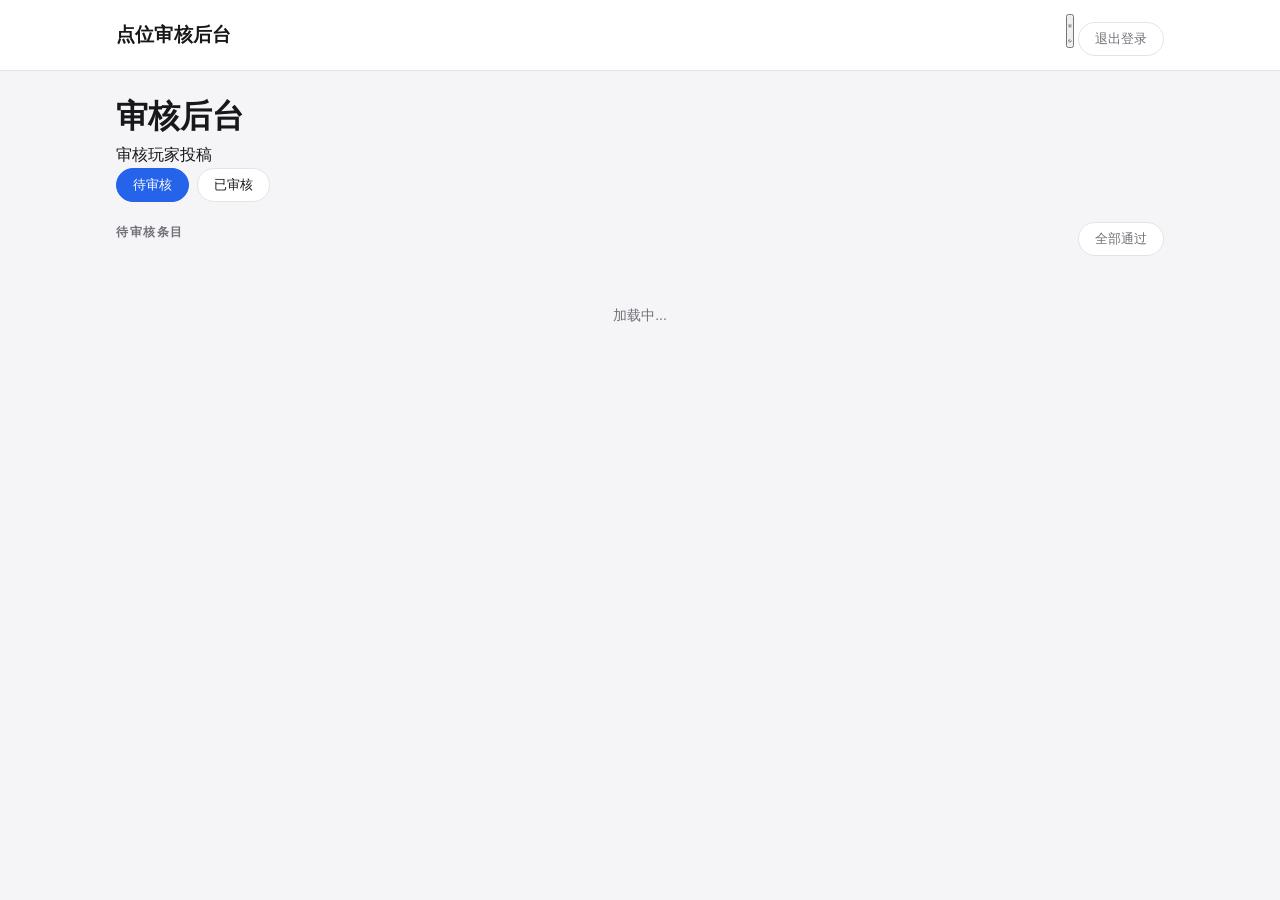
==== commit 767059da: "merge: 后台审核完整图查看器（feat/admin-viewer）" ====
--- a/templates/admin_dashboard.html
+++ b/templates/admin_dashboard.html
@@ -5,6 +5,8 @@
   <meta name="viewport" content="width=device-width, initial-scale=1.0">
   <meta name="robots" content="noindex">
   <title>审核后台 · 猫和老鼠点位</title>
+  <link rel="icon" type="image/png" href="/static/images/mice/莱恩.png">
+  <script src="/static/js/theme.js"></script>
   <link rel="stylesheet" href="/static/css/style.css">
 </head>
 <body class="admin-body">
@@ -12,15 +14,32 @@
 <header class="site-header">
   <div class="header-inner">
     <h1 class="logo">点位审核后台</h1>
-    <button class="btn-ghost" id="logoutBtn">退出登录</button>
+    <nav class="header-nav">
+      <button class="nav-icon-btn" id="darkToggle" aria-label="切换深色模式">
+        <svg class="icon-sun" fill="none" viewBox="0 0 24 24" stroke="currentColor" stroke-width="2">
+          <circle cx="12" cy="12" r="5" stroke="currentColor" stroke-width="2"/>
+          <path stroke-linecap="round" stroke-linejoin="round" stroke-width="2"
+                d="M12 1v2M12 21v2M4.22 4.22l1.42 1.42M18.36 18.36l1.42 1.42M1 12h2M21 12h2M4.22 19.78l1.42-1.42M18.36 5.64l1.42-1.42"/>
+        </svg>
+        <svg class="icon-moon" fill="none" viewBox="0 0 24 24" stroke="currentColor" stroke-width="2">
+          <path stroke-linecap="round" stroke-linejoin="round" stroke-width="2"
+                d="M21 12.79A9 9 0 1111.21 3a7 7 0 109.79 9.79z"/>
+        </svg>
+      </button>
+      <button class="btn-ghost" id="logoutBtn">退出登录</button>
+    </nav>
   </div>
 </header>
 
 <main class="container">
+  <header class="page-header">
+    <h1 class="page-title">审核后台</h1>
+    <p class="page-sub">审核玩家投稿</p>
+  </header>
+
   <nav class="admin-tabs">
     <button class="chip active" data-status="pending">待审核</button>
     <button class="chip" data-status="approved">已审核</button>
-    <button class="chip" data-status="bulk">批量上传</button>
   </nav>
 
   <!-- 列表视图 -->
@@ -33,54 +52,73 @@
       <div class="loading-text">加载中...</div>
     </div>
   </section>
-
-  <!-- 批量上传 -->
-  <section id="bulkPanel" hidden>
-    <div class="layer-label">批量上传点位</div>
-    <form id="bulkForm" enctype="multipart/form-data" novalidate>
-      <div class="form-group">
-        <label>分类</label>
-        <select id="bCat" required><option value="">请选择</option></select>
-      </div>
-      <div class="form-group">
-        <label>地图主题</label>
-        <select id="bGroup" required disabled><option value="">先选分类</option></select>
-      </div>
-      <div class="form-group">
-        <label>具体地图</label>
-        <select id="bMap" required disabled><option value="">先选主题</option></select>
-      </div>
-      <div class="form-group">
-        <label>图片（可多选，每张单独填标题，上传后直接发布）</label>
-        <div class="file-drop" id="bDrop">
-          <input type="file" id="bFiles" accept=".png,.jpg,.jpeg,.webp,.gif,.bmp" multiple required>
-          <div class="file-hint" id="bHint">点击或拖拽多张图片到这里</div>
-        </div>
-        <div class="file-list" id="bFileList"></div>
-      </div>
-      <div class="form-msg" id="bMsg" hidden></div>
-      <button type="submit" class="btn-primary" id="bSubmitBtn">上传并直接发布</button>
-    </form>
-  </section>
 </main>
 
 <div class="modal-mask" id="lightbox" hidden>
   <div class="lightbox glass">
     <button class="modal-close" id="closeLightbox" aria-label="关闭">✕</button>
+    <button class="lb-nav lb-prev" id="lbPrev" aria-label="上一张">‹</button>
     <img id="lbImg" src="" alt="原图预览">
+    <button class="lb-nav lb-next" id="lbNext" aria-label="下一张">›</button>
+    <p id="lbTitle" class="lightbox-title"></p>
+    <p id="lbDesc" class="lightbox-desc" hidden></p>
   </div>
 </div>
 
+<!-- 编辑点位弹窗 -->
+<div class="modal-mask" id="editModal" hidden>
+  <div class="modal glass">
+    <button class="modal-close" id="closeEdit" aria-label="关闭">✕</button>
+    <h2 class="modal-title">编辑点位</h2>
+    <form id="editForm" novalidate>
+      <div class="form-group">
+        <label>分类</label>
+        <select name="category_l1" id="eCat" required><option value="">请选择</option></select>
+      </div>
+      <div class="form-group">
+        <label>地图主题</label>
+        <select name="map_group_l2" id="eGroup" required disabled><option value="">先选分类</option></select>
+      </div>
+      <div class="form-group">
+        <label>具体地图（可多选）</label>
+        <p class="form-hint">同一主题下的地图点位通用，可同时关联多张地图</p>
+        <div class="map-check-grid" id="eMapList">
+          <p class="form-hint">请先选择地图主题</p>
+        </div>
+      </div>
+      <div class="form-group">
+        <label>标题</label>
+        <input type="text" name="title" id="eTitle" maxlength="60" required>
+      </div>
+      <div class="form-group">
+        <label>点位描述（选填）</label>
+        <textarea name="description" id="eDesc" rows="3" maxlength="300" placeholder="补充说明该点位（可选）"></textarea>
+      </div>
+      <div class="form-group">
+        <label>投稿人</label>
+        <input type="text" name="submitter" id="eSubmitter" maxlength="30" required>
+      </div>
+      <div class="form-group">
+        <label>投稿人邮箱</label>
+        <input type="email" name="submitter_email" id="eEmail" required>
+      </div>
+      <div class="form-msg" id="eMsg" hidden></div>
+      <button type="submit" class="btn-primary" id="eSaveBtn">保存</button>
+    </form>
+  </div>
+</div>
+
 <script>
 let currentStatus = 'pending';
-let pickedFiles = [];
+let editId = null;
+let editingRow = null;
+let currentRows = [];
 
 const $ = (s) => document.querySelector(s);
 const listEl = $('#adminList');
 const labelEl = $('#listLabel');
 const approveAllBtn = $('#approveAllBtn');
 const listPanel = $('#listPanel');
-const bulkPanel = $('#bulkPanel');
 
 function esc(s) {
   const d = document.createElement('div');
@@ -107,14 +145,6 @@
   document.querySelectorAll('.admin-tabs .chip').forEach(b =>
     b.classList.toggle('active', b.dataset.status === status));
 
-  if (status === 'bulk') {
-    listPanel.hidden = true;
-    bulkPanel.hidden = false;
-    approveAllBtn.hidden = true;
-    if (!$('#bCat').options.length) await initBulkSelects();
-    return;
-  }
-  bulkPanel.hidden = true;
   listPanel.hidden = false;
   approveAllBtn.hidden = status !== 'pending';
 
@@ -127,34 +157,197 @@
   if (!data.ok) { listEl.innerHTML = '<div class="loading-text">加载失败</div>'; return; }
 
   const rows = data.data;
+  currentRows = rows;
   if (!rows.length) {
     listEl.innerHTML = '<div class="empty">暂无记录</div>';
     return;
   }
-  listEl.innerHTML = rows.map(r => `
-    <div class="admin-card glass" data-id="${r.id}">
-      <img class="admin-thumb" src="${esc(r.thumb_url)}" alt="缩略图" loading="lazy"
-           onclick="openLb('${esc(r.original_url)}')">
+  listEl.innerHTML = rows.map((r, i) => {
+    const imgCount = r.images && r.images.length ? r.images.length : 1;
+    return `
+    <div class="admin-card glass animate-fadeInUp grid-item-${(i % 8) + 1}" data-id="${r.id}">
+      <div class="admin-thumb-wrap">
+        <img class="admin-thumb" src="${esc(r.thumb_url)}" alt="缩略图" loading="lazy">
+        ${imgCount > 1 ? `<span class="multi-badge">×${imgCount}</span>` : ''}
+      </div>
       <div class="admin-info">
         <div class="admin-title">${esc(r.title)}</div>
-        <div class="admin-meta">${esc(r.category_l1)} · ${esc(r.map_group_l2)} · ${esc(r.map_name_l3)}</div>
+        <div class="admin-meta">${esc(r.category_l1)} · ${esc(r.map_group_l2)} · ${esc((r.maps && r.maps.length ? r.maps : [r.map_name_l3]).join(' / '))}</div>
+        ${r.tags ? `<div class="admin-meta">标签：${esc(r.tags)}</div>` : ''}
+        ${r.description ? `<div class="admin-meta">描述：${esc(r.description)}</div>` : ''}
+        ${r.submitter ? `<div class="admin-meta">投稿人：${esc(r.submitter)}</div>` : ''}
         <div class="admin-meta">投稿时间：${esc(r.created_at)}</div>
         ${r.submitter_email ? `<div class="admin-meta">邮箱：${esc(r.submitter_email)}</div>` : ''}
       </div>
-      ${status === 'pending' ? `
       <div class="admin-actions">
+        <button class="btn-ghost" onclick="openEdit(${r.id})">编辑</button>
+        ${status === 'pending' ? `
         <button class="btn-ok" onclick="act(${r.id},'approve')">通过</button>
-        <button class="btn-no" onclick="act(${r.id},'reject')">拒绝</button>
-      </div>` : ''}
-    </div>`).join('');
+        <button class="btn-no" onclick="act(${r.id},'reject')">拒绝</button>` : ''}
+        <button class="btn-no" onclick="del(${r.id})">删除</button>
+      </div>
+    </div>`;
+  }).join('');
 }
 
 async function act(id, action) {
-  const res = await fetch('/admin/' + action + '/' + id, { method: 'POST' });
+  let body = null;
+  if (action === 'reject') {
+    const reason = prompt('请输入拒绝原因（选填，将发送给投稿人）：');
+    if (reason === null) return; // 用户取消
+    body = new URLSearchParams();
+    body.set('reason', reason.trim());
+  }
+  const res = await fetch('/admin/' + action + '/' + id, { method: 'POST', body });
   const data = await res.json();
   if (!data.ok) { alert(data.error || '操作失败'); return; }
   loadList(currentStatus);
 }
+
+async function del(id) {
+  if (!confirm('确定删除该点位？删除后不可恢复。')) return;
+  const res = await fetch('/admin/delete/' + id, { method: 'POST' });
+  const data = await res.json();
+  if (!data.ok) { alert(data.error || '删除失败'); return; }
+  loadList(currentStatus);
+}
+
+/* ---------------- 编辑点位 ---------------- */
+
+function openEdit(id) {
+  editingRow = currentRows.find(x => x.id === id);
+  if (!editingRow) return;
+  editId = id;
+  $('#eTitle').value = editingRow.title || '';
+  $('#eDesc').value = editingRow.description || '';
+  $('#eSubmitter').value = editingRow.submitter || '';
+  $('#eEmail').value = editingRow.submitter_email || '';
+  $('#eMsg').hidden = true;
+  $('#eMsg').className = 'form-msg';
+  $('#editModal').hidden = false;
+  initEditSelects();
+}
+
+async function initEditSelects() {
+  try {
+    const cats = await getJSON('/api/categories');
+    const eCat = $('#eCat');
+    eCat.innerHTML = '<option value="">请选择</option>' +
+      cats.map(c => `<option value="${esc(c.name)}">${esc(c.name)}</option>`).join('');
+    eCat.value = editingRow.category_l1;
+    fillEditGroups();
+  } catch (e) {
+    showMsg($('#eMsg'), '加载分类失败', 'error');
+  }
+}
+
+async function fillEditGroups() {
+  const g = $('#eGroup');
+  const mList = $('#eMapList');
+  if (!$('#eCat').value) { g.disabled = true; mList.innerHTML = '<p class="form-hint">请先选择地图主题</p>'; return; }
+  g.disabled = false;
+  mList.innerHTML = '<p class="form-hint">请先选择地图主题</p>';
+  g.innerHTML = '<option value="">加载中...</option>';
+  try {
+    const groups = await getJSON('/api/groups?l1=' + encodeURIComponent($('#eCat').value));
+    g.innerHTML = '<option value="">请选择</option>' +
+      groups.map(x => `<option value="${esc(x.name)}">${esc(x.name)}</option>`).join('');
+    g.value = editingRow.map_group_l2;
+    fillEditMaps();
+  } catch (e) { g.innerHTML = '<option value="">加载失败</option>'; }
+}
+
+function renderEditMapChecks(maps) {
+  const checked = new Set(editingRow.maps || [editingRow.map_name_l3]);
+  $('#eMapList').innerHTML = maps.map(m => `
+    <label class="map-check-item">
+      <input type="checkbox" value="${esc(m.name)}" ${checked.has(m.name) ? 'checked' : ''}>
+      <span class="map-check-thumb">
+        ${m.thumb ? `<img src="${esc(m.thumb)}" alt="${esc(m.name)}" loading="lazy">` : '<span class="map-card-placeholder"></span>'}
+      </span>
+      <span class="map-check-name">${esc(m.name)}</span>
+    </label>`).join('');
+}
+
+async function fillEditMaps() {
+  const mList = $('#eMapList');
+  if (!$('#eGroup').value) { mList.innerHTML = '<p class="form-hint">请先选择地图主题</p>'; return; }
+  mList.innerHTML = '<p class="form-hint">加载中...</p>';
+  try {
+    const maps = await getJSON('/api/maps?l1=' + encodeURIComponent($('#eCat').value) +
+      '&l2=' + encodeURIComponent($('#eGroup').value));
+    renderEditMapChecks(maps);
+  } catch (e) { mList.innerHTML = '<p class="form-hint">加载失败</p>'; }
+}
+
+$('#eCat').addEventListener('change', () => {
+  $('#eGroup').disabled = true;
+  $('#eMapList').innerHTML = '<p class="form-hint">请先选择地图主题</p>';
+  fillEditGroups();
+});
+$('#eGroup').addEventListener('change', () => fillEditMaps());
+
+$('#closeEdit').addEventListener('click', () => { $('#editModal').hidden = true; });
+$('#editModal').addEventListener('click', (e) => {
+  if (e.target === $('#editModal')) $('#editModal').hidden = true;
+});
+
+$('#editForm').addEventListener('submit', async (e) => {
+  e.preventDefault();
+  const msg = $('#eMsg');
+  msg.hidden = true;
+
+  if (!$('#eCat').value || !$('#eGroup').value) {
+    showMsg(msg, '请选择分类和地图主题', 'error');
+    return;
+  }
+  const checkedMaps = Array.from($('#eMapList').querySelectorAll('input[type="checkbox"]:checked'))
+    .map(c => c.value);
+  if (!checkedMaps.length) {
+    showMsg(msg, '请至少选择一个具体地图', 'error');
+    return;
+  }
+  if (!$('#eTitle').value.trim()) {
+    showMsg(msg, '请填写标题', 'error');
+    return;
+  }
+  if (!$('#eSubmitter').value.trim()) {
+    showMsg(msg, '请填写投稿人', 'error');
+    return;
+  }
+  if (!$('#eEmail').value.trim()) {
+    showMsg(msg, '请填写投稿人邮箱', 'error');
+    return;
+  }
+
+  const fd = new FormData();
+  fd.append('category_l1', $('#eCat').value);
+  fd.append('map_group_l2', $('#eGroup').value);
+  checkedMaps.forEach(m => fd.append('map_names_l3', m));
+  fd.append('title', $('#eTitle').value.trim());
+  fd.append('description', $('#eDesc').value.trim());
+  fd.append('submitter', $('#eSubmitter').value.trim());
+  fd.append('submitter_email', $('#eEmail').value.trim());
+
+  const btn = $('#eSaveBtn');
+  btn.disabled = true;
+  btn.textContent = '保存中...';
+  try {
+    const res = await fetch('/admin/edit/' + editId, { method: 'POST', body: fd });
+    const data = await res.json();
+    if (data.ok) {
+      $('#editModal').hidden = true;
+      loadList(currentStatus);
+    } else {
+      showMsg(msg, data.error || '保存失败', 'error');
+    }
+  } catch (err) {
+    showMsg(msg, '网络错误，请重试', 'error');
+  } finally {
+    btn.disabled = false;
+    btn.textContent = '保存';
+  }
+});
 
 $('#logoutBtn').addEventListener('click', async () => {
   await fetch('/admin/logout', { method: 'POST' });
@@ -172,145 +365,73 @@
   loadList(currentStatus);
 });
 
-function openLb(src) {
-  $('#lbImg').src = src;
-  $('#lightbox').hidden = false;
-}
-$('#closeLightbox').addEventListener('click', () => { $('#lightbox').hidden = true; });
-$('#lightbox').addEventListener('click', (e) => { if (e.target === $('#lightbox')) $('#lightbox').hidden = true; });
-
-/* ---------------- 批量上传 ---------------- */
-
-async function initBulkSelects() {
-  try {
-    const cats = await getJSON('/api/categories');
-    $('#bCat').innerHTML = '<option value="">请选择</option>' +
-      cats.map(c => `<option value="${esc(c)}">${esc(c)}</option>`).join('');
-  } catch (e) {
-    $('#bCat').innerHTML = '<option value="">加载失败</option>';
-  }
-}
-
-$('#bCat').addEventListener('change', async () => {
-  const g = $('#bGroup');
-  g.disabled = !$('#bCat').value;
-  $('#bMap').disabled = true;
-  $('#bMap').innerHTML = '<option value="">先选主题</option>';
-  if (!$('#bCat').value) { g.innerHTML = '<option value="">先选分类</option>'; return; }
-  g.innerHTML = '<option value="">加载中...</option>';
-  try {
-    const groups = await getJSON('/api/groups?l1=' + encodeURIComponent($('#bCat').value));
-    g.innerHTML = '<option value="">请选择</option>' +
-      groups.map(x => `<option value="${esc(x.name)}">${esc(x.name)}</option>`).join('');
-  } catch (e) { g.innerHTML = '<option value="">加载失败</option>'; }
-});
-
-$('#bGroup').addEventListener('change', async () => {
-  const m = $('#bMap');
-  m.disabled = !$('#bGroup').value;
-  if (!$('#bGroup').value) { m.innerHTML = '<option value="">先选主题</option>'; return; }
-  m.innerHTML = '<option value="">加载中...</option>';
-  try {
-    const maps = await getJSON('/api/maps?l1=' + encodeURIComponent($('#bCat').value) +
-      '&l2=' + encodeURIComponent($('#bGroup').value));
-    m.innerHTML = '<option value="">请选择</option>' +
-      maps.map(x => `<option value="${esc(x.name)}">${esc(x.name)}</option>`).join('');
-  } catch (e) { m.innerHTML = '<option value="">加载失败</option>'; }
-});
-
-const bFiles = $('#bFiles');
-const bDrop = $('#bDrop');
-const bFileList = $('#bFileList');
-
-bFiles.addEventListener('change', () => {
-  pickedFiles = Array.from(bFiles.files);
-  renderFileList();
-});
-
-['dragover', 'drop'].forEach(evt => bDrop.addEventListener(evt, (e) => {
-  e.preventDefault();
-  bDrop.classList.toggle('dragover', evt === 'dragover');
-}));
-bDrop.addEventListener('drop', (e) => {
-  const files = e.dataTransfer.files && Array.from(e.dataTransfer.files);
-  if (files && files.length) {
-    bFiles.files = e.dataTransfer.files;
-    pickedFiles = files;
-    renderFileList();
-  }
-});
-
-function renderFileList() {
-  if (!pickedFiles.length) { bFileList.innerHTML = ''; return; }
-  const defaultTitle = $('#bMap').value || '';
-  bFileList.innerHTML = pickedFiles.map((f, i) => `
-    <div class="file-row">
-      <img class="file-row-thumb" src="${URL.createObjectURL(f)}" alt="预览">
-      <div class="file-row-info">
-        <div class="file-row-name">${esc(f.name)}</div>
-        <input type="text" class="file-row-title" maxlength="60" placeholder="点位描述"
-               value="${esc(defaultTitle)}">
-      </div>
-      <button type="button" class="btn-ghost" onclick="removeFile(${i})">移除</button>
-    </div>`).join('');
-}
-
-function removeFile(i) {
-  pickedFiles.splice(i, 1);
-  bFiles.value = '';
-  renderFileList();
-}
-
-$('#bulkForm').addEventListener('submit', async (e) => {
-  e.preventDefault();
-  const msg = $('#bMsg');
-  msg.hidden = true;
-
-  if (!$('#bCat').value || !$('#bGroup').value || !$('#bMap').value) {
-    showMsg(msg, '请完整选择分类、主题和地图', 'error');
-    return;
-  }
-  if (!pickedFiles.length) {
-    showMsg(msg, '请选择要上传的图片', 'error');
-    return;
-  }
-  const titles = Array.from(document.querySelectorAll('.file-row-title')).map(t => t.value.trim());
-  if (titles.some(t => !t)) {
-    showMsg(msg, '请为每张图片填写标题', 'error');
-    return;
-  }
-
-  const fd = new FormData();
-  fd.append('category_l1', $('#bCat').value);
-  fd.append('map_group_l2', $('#bGroup').value);
-  fd.append('map_name_l3', $('#bMap').value);
-  pickedFiles.forEach(f => fd.append('files', f));
-  titles.forEach(t => fd.append('titles', t));
-
-  const btn = $('#bSubmitBtn');
-  btn.disabled = true;
-  btn.textContent = '上传中...';
-  try {
-    const res = await fetch('/admin/bulk_upload', { method: 'POST', body: fd });
-    const data = await res.json();
-    if (data.ok) {
-      const fails = data.results.filter(r => !r.ok);
-      let text = '上传成功，已直接发布 ' + data.inserted + ' 条';
-      if (fails.length) text += '，' + fails.length + ' 条失败';
-      showMsg(msg, text, 'ok');
-      pickedFiles = [];
-      bFiles.value = '';
-      renderFileList();
+/* ---------------- 看大图（点击卡片查看完整图，多图可左右翻页） ---------------- */
+
+  let lbItems = [];   // [{ src, title, desc }]
+  let lbIndex = 0;
+
+  function lockBodyScroll(lock) {
+    document.body.style.overflow = lock ? 'hidden' : '';
+  }
+
+  // 打开某条投稿的完整图查看器
+  function openLbFor(row) {
+    const imgs = (row.images && row.images.length) ? row.images : [{ original: row.original_url }];
+    lbItems = imgs.map(im => ({ src: im.original, title: row.title, desc: row.description || '' }));
+    lbIndex = 0;
+    renderLb();
+    $('#lightbox').hidden = false;
+    lockBodyScroll(true);
+  }
+
+  function renderLb() {
+    const item = lbItems[lbIndex] || { src: '', title: '', desc: '' };
+    $('#lbImg').src = item.src;
+    $('#lbTitle').textContent = lbItems.length > 1
+      ? `${item.title}（${lbIndex + 1}/${lbItems.length}）` : item.title;
+    const desc = $('#lbDesc');
+    if (item.desc) {
+      desc.textContent = item.desc;
+      desc.hidden = false;
     } else {
-      showMsg(msg, data.error || '上传失败', 'error');
+      desc.textContent = '';
+      desc.hidden = true;
     }
-  } catch (err) {
-    showMsg(msg, '网络错误，请重试', 'error');
-  } finally {
-    btn.disabled = false;
-    btn.textContent = '上传并直接发布';
-  }
-});
+    $('#lbPrev').hidden = lbItems.length <= 1;
+    $('#lbNext').hidden = lbItems.length <= 1;
+  }
+
+  function lbStep(delta) {
+    lbIndex = (lbIndex + delta + lbItems.length) % lbItems.length;
+    renderLb();
+  }
+
+  function closeLb() {
+    $('#lightbox').hidden = true;
+    lockBodyScroll(false);
+  }
+
+  // 点击卡片任意位置（操作按钮除外）查看完整图
+  listEl.addEventListener('click', (e) => {
+    if (e.target.closest('button')) return;   // 编辑/通过/拒绝/删除按钮不触发
+    const card = e.target.closest('.admin-card');
+    if (!card) return;
+    const row = currentRows.find(r => r.id === Number(card.dataset.id));
+    if (row) openLbFor(row);
+  });
+
+  $('#closeLightbox').addEventListener('click', closeLb);
+  $('#lightbox').addEventListener('click', (e) => {
+    if (e.target === $('#lightbox')) closeLb();
+  });
+  $('#lbPrev').addEventListener('click', (e) => { e.stopPropagation(); lbStep(-1); });
+  $('#lbNext').addEventListener('click', (e) => { e.stopPropagation(); lbStep(1); });
+  document.addEventListener('keydown', (e) => {
+    if ($('#lightbox').hidden) return;
+    if (e.key === 'ArrowLeft') lbStep(-1);
+    else if (e.key === 'ArrowRight') lbStep(1);
+    else if (e.key === 'Escape') closeLb();
+  });
 
 loadList('pending');
 </script>
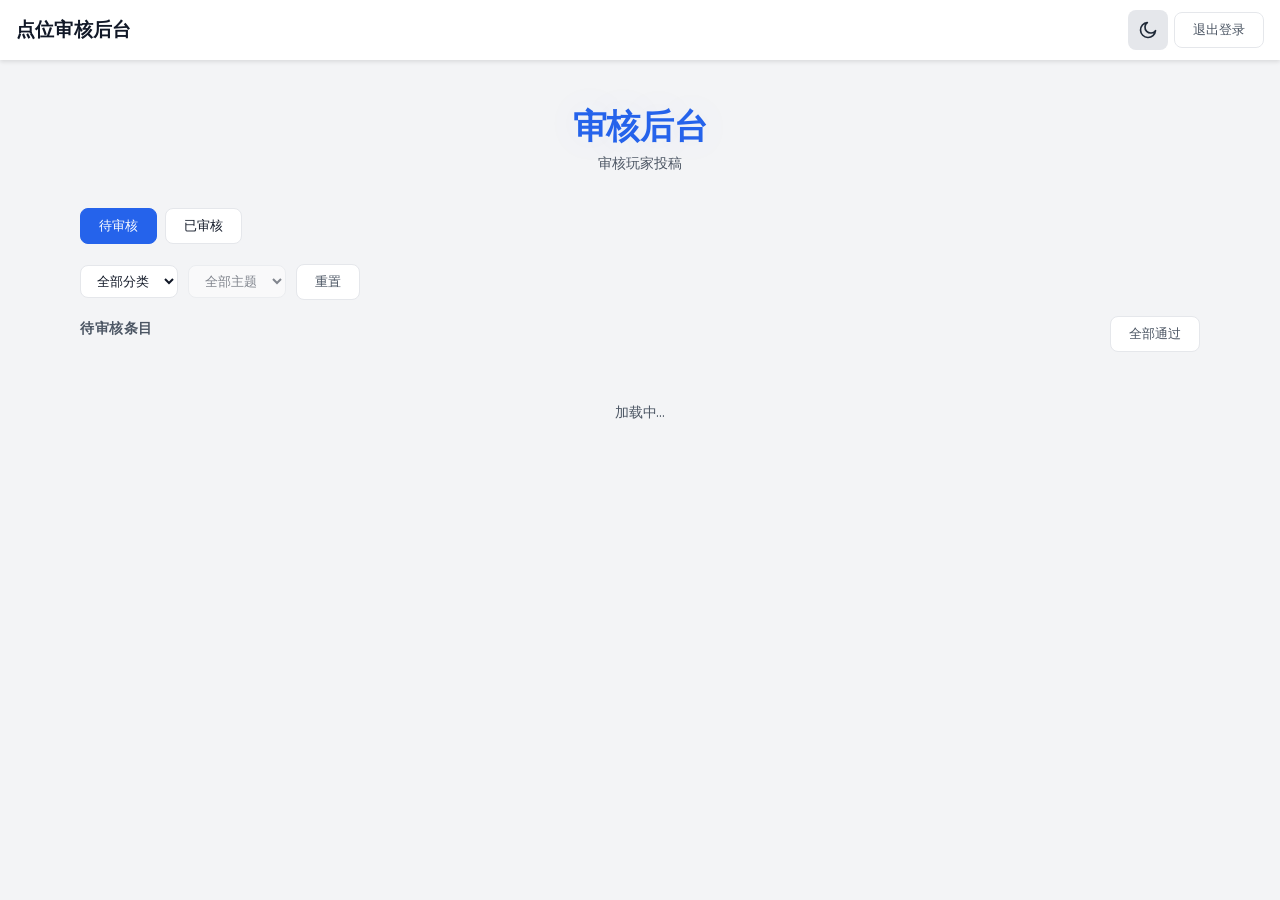
==== commit 3e069612: "feat: 投稿预览精简为3条，后台增加分类/主题筛选 - 前台投稿预览 PREVIEW_MAX 8 -> 3，避免喧宾夺主 - /admin/pending 支持可选 category_l1 / m" ====
--- a/templates/admin_dashboard.html
+++ b/templates/admin_dashboard.html
@@ -42,6 +42,17 @@
     <button class="chip" data-status="approved">已审核</button>
   </nav>
 
+  <!-- 分类筛选条：按 一级分类 / 地图主题 筛选投稿，方便快速定位 -->
+  <div class="admin-filters">
+    <select id="filterCat" aria-label="按分类筛选">
+      <option value="">全部分类</option>
+    </select>
+    <select id="filterGroup" aria-label="按地图主题筛选" disabled>
+      <option value="">全部主题</option>
+    </select>
+    <button type="button" class="btn-ghost" id="filterReset">重置</button>
+  </div>
+
   <!-- 列表视图 -->
   <section id="listPanel">
     <div class="list-toolbar">
@@ -119,6 +130,9 @@
 const labelEl = $('#listLabel');
 const approveAllBtn = $('#approveAllBtn');
 const listPanel = $('#listPanel');
+const filterCat = $('#filterCat');
+const filterGroup = $('#filterGroup');
+const filterReset = $('#filterReset');
 
 function esc(s) {
   const d = document.createElement('div');
@@ -151,7 +165,12 @@
   listEl.innerHTML = '<div class="loading-text">加载中...</div>';
   labelEl.textContent = status === 'pending' ? '待审核条目' : '已审核条目';
 
-  const res = await fetch('/admin/pending?status=' + status);
+  // 拼接筛选参数（分类 / 主题），请求后台接口
+  const params = new URLSearchParams({ status });
+  if (filterCat.value) params.set('category_l1', filterCat.value);
+  if (filterGroup.value) params.set('map_group_l2', filterGroup.value);
+
+  const res = await fetch('/admin/pending?' + params.toString());
   if (res.status === 401) { location.href = '/admin'; return; }
   const data = await res.json();
   if (!data.ok) { listEl.innerHTML = '<div class="loading-text">加载失败</div>'; return; }
@@ -433,6 +452,57 @@
     else if (e.key === 'Escape') closeLb();
   });
 
+/* ---------------- 分类筛选：按 分类/地图主题 筛选取稿 ----------------
+     复用前台 /api/categories 与 /api/groups 接口联动，只做展示不做提交。 */
+
+  // 加载一级分类下拉（“全部分类” + 各分类）
+  async function loadFilterCats() {
+    try {
+      const cats = await getJSON('/api/categories');
+      filterCat.innerHTML = '<option value="">全部分类</option>' +
+        cats.map(c => `<option value="${esc(c.name)}">${esc(c.name)}</option>`).join('');
+    } catch (e) {
+      filterCat.innerHTML = '<option value="">全部分类</option>';
+    }
+  }
+
+  // 按当前分类加载主题下拉（“全部主题” + 该分类下可用主题）
+  async function loadFilterGroups(cat) {
+    filterGroup.disabled = true;
+    filterGroup.innerHTML = '<option value="">全部主题</option>';
+    if (!cat) return;
+    try {
+      const groups = await getJSON('/api/groups?l1=' + encodeURIComponent(cat));
+      filterGroup.innerHTML = '<option value="">全部主题</option>' +
+        groups.map(g => `<option value="${esc(g.name)}">${esc(g.name)}</option>`).join('');
+      filterGroup.disabled = false;
+    } catch (e) {
+      filterGroup.innerHTML = '<option value="">全部主题</option>';
+    }
+  }
+
+  // 分类切换：重置主题选择并刷新列表
+  filterCat.addEventListener('change', () => {
+    filterGroup.value = '';
+    filterGroup.disabled = true;
+    loadFilterGroups(filterCat.value);
+    loadList(currentStatus);
+  });
+
+  // 主题切换：直接刷新列表
+  filterGroup.addEventListener('change', () => loadList(currentStatus));
+
+  // 重置筛选：清空分类/主题，回到全量列表
+  filterReset.addEventListener('click', () => {
+    filterCat.value = '';
+    filterGroup.value = '';
+    filterGroup.disabled = true;
+    filterGroup.innerHTML = '<option value="">全部主题</option>';
+    loadList(currentStatus);
+  });
+
+loadFilterCats();
+loadFilterGroups('');
 loadList('pending');
 </script>
 </body>
--- a/static/css/style.css
+++ b/static/css/style.css
@@ -1,120 +1,308 @@
 /* ============================================================
-   猫和老鼠点位查询 · 简约中性主题
-   风格参考 tjwiki：浅灰底、白卡片、细边框、克制的蓝色焦点
+   猫和老鼠点位查询 · 前端风格重构
+   仿照 tjwiki（Tom-and-jerry-chase-wiki）设计语言：
+   浅灰底 / 白卡片 / 克制的蓝色焦点 / 大号展示标题 / 深色模式
    ============================================================ */
 
+/* ---------------- 字体 ---------------- */
+
+@font-face {
+  font-family: 'InterVariable';
+  src: url('/static/fonts/InterVariable.woff2') format('woff2');
+  font-weight: 100 900;
+  font-style: normal;
+  font-display: swap;
+}
+
+/* ---------------- 设计令牌（Token） ---------------- */
+
 :root {
-  --bg: #f5f5f7;
-  --surface: #ffffff;
-  --surface-2: #fafafa;
-  --border: #e4e4e7;
-  --border-strong: #d4d4d8;
-  --text: #18181b;
-  --text-dim: #71717a;
-  --accent: #2563eb;
-  --accent-dark: #1d4ed8;
-  --accent-soft: rgba(37, 99, 235, 0.06);
-  --danger: #dc2626;
-  --ok: #16a34a;
-  --shadow-sm: 0 1px 2px rgba(24, 24, 27, 0.04);
-  --shadow-md: 0 2px 8px rgba(24, 24, 27, 0.06);
-  --radius: 10px;
-}
+  /* 页面画布 */
+  --wiki-background: #f3f4f6;            /* gray-100 */
+  --wiki-foreground: #111827;            /* gray-900 */
+  --wiki-surface: #ffffff;
+  --wiki-surface-raised: #ffffff;
+  --wiki-muted-foreground: #4b5563;      /* gray-600 */
+  --wiki-border: #e5e7eb;                /* gray-200 */
+  --wiki-border-strong: #d1d5db;         /* gray-300 */
+  --wiki-focus: #3b82f6;                 /* blue-500 */
+
+  /* 焦点色 */
+  --wiki-primary: #2563eb;               /* blue-600 */
+  --wiki-primary-hover: #1d4ed8;         /* blue-700 */
+  --wiki-primary-soft: rgba(37, 99, 235, 0.08);
+
+  /* 语义色 */
+  --wiki-danger: #dc2626;
+  --wiki-danger-soft: rgba(220, 38, 38, 0.07);
+  --wiki-ok: #16a34a;
+  --wiki-ok-soft: rgba(22, 163, 74, 0.07);
+
+  /* 阴影 */
+  --wiki-shadow-card: 0 2px 6px rgba(0, 0, 0, 0.05);
+  --wiki-shadow-card-hover: 0 12px 24px rgba(37, 99, 235, 0.12), 0 4px 12px rgba(0, 0, 0, 0.04);
+  --wiki-shadow-button: 0 1px 3px rgba(0, 0, 0, 0.1);
+  --wiki-shadow-nav: 0 2px 4px rgba(0, 0, 0, 0.1);
+
+  /* 圆角 */
+  --radius-sm: 6px;
+  --radius-md: 8px;
+  --radius-lg: 10px;
+  --radius-xl: 12px;
+
+  /* 布局 */
+  --nav-height: 64px;
+
+  /* 字体栈 */
+  --font-sans-stack:
+    'InterVariable', 'Noto Sans SC', 'PingFang SC', 'Microsoft YaHei',
+    'Source Han Sans SC', 'Helvetica Neue', Arial, sans-serif;
+  --font-display-stack:
+    'InterVariable', 'LXGW WenKai', 'Noto Serif SC', 'Source Han Serif SC',
+    'Songti SC', 'Times New Roman', serif;
+
+  color-scheme: light;
+}
+
+.dark {
+  --wiki-background: #0f172a;            /* slate-900 */
+  --wiki-foreground: #e2e8f0;            /* slate-200 */
+  --wiki-surface: #1e293b;               /* slate-800 */
+  --wiki-surface-raised: #1e293b;
+  --wiki-muted-foreground: #9ca3af;      /* gray-400 */
+  --wiki-border: #334155;                /* slate-700 */
+  --wiki-border-strong: #475569;         /* slate-600 */
+  --wiki-focus: #60a5fa;                 /* blue-400 */
+  --wiki-primary: #2563eb;               /* blue-600 */
+  --wiki-primary-hover: #3b82f6;         /* blue-500 */
+  --wiki-primary-soft: rgba(37, 99, 235, 0.18);
+  --wiki-danger-soft: rgba(248, 113, 113, 0.12);
+  --wiki-ok-soft: rgba(52, 211, 153, 0.12);
+
+  --wiki-shadow-card: 0 2px 6px rgba(0, 0, 0, 0.3);
+  --wiki-shadow-card-hover: 0 12px 32px rgba(37, 99, 235, 0.25), 0 8px 16px rgba(0, 0, 0, 0.25);
+  --wiki-shadow-button: 0 1px 3px rgba(0, 0, 0, 0.3);
+  --wiki-shadow-nav: 0 2px 4px rgba(0, 0, 0, 0.3);
+
+  color-scheme: dark;
+}
+
+/* ---------------- 基础 ---------------- */
 
 * { margin: 0; padding: 0; box-sizing: border-box; }
 
-html { -webkit-text-size-adjust: 100%; }
+html { -webkit-text-size-adjust: 100%; scroll-behavior: smooth; }
 
 body {
-  font-family: -apple-system, BlinkMacSystemFont, "PingFang SC", "Noto Sans SC",
-    "Microsoft YaHei", "Segoe UI", Roboto, sans-serif;
-  background: var(--bg);
-  color: var(--text);
-  line-height: 1.6;
+  font-family: var(--font-sans-stack);
+  background: var(--wiki-background);
+  color: var(--wiki-foreground);
+  line-height: 1.65;
+  letter-spacing: -0.01em;
   min-height: 100vh;
   padding-bottom: 96px;
   -webkit-font-smoothing: antialiased;
+  -moz-osx-font-smoothing: grayscale;
+  transition: background-color 0.35s ease, color 0.35s ease;
+  text-rendering: optimizeLegibility;
 }
 
 img { max-width: 100%; display: block; }
 button { font-family: inherit; cursor: pointer; }
 [hidden] { display: none !important; }
 
-/* ---------------- 头部 ---------------- */
+/* 焦点指示（对齐 wiki focus ring 风格） */
+*:focus-visible {
+  outline: 2px solid var(--wiki-focus);
+  outline-offset: 2px;
+}
+*:focus:not(:focus-visible) { outline: none; }
+
+/* ---------------- 顶部导航（对齐 wiki TabNavigation） ---------------- */
 
 .site-header {
-  background: var(--surface);
-  border-bottom: 1px solid var(--border);
-  position: sticky;
+  position: fixed;
   top: 0;
-  z-index: 50;
+  left: 0;
+  right: 0;
+  z-index: 9999;
+  width: 100%;
+  padding: 10px 0;
+  background: var(--wiki-surface-raised);
+  box-shadow: var(--wiki-shadow-nav);
 }
 
 .header-inner {
-  max-width: 1080px;
+  max-width: 1280px;
   margin: 0 auto;
-  padding: 14px 16px;
+  padding: 0 16px;
   display: flex;
   align-items: center;
   justify-content: space-between;
   gap: 12px;
 }
 
-.header-left { min-width: 0; }
-
 .logo {
+  font-family: var(--font-display-stack);
   font-size: 19px;
   font-weight: 700;
   letter-spacing: 0.2px;
   display: flex;
   align-items: baseline;
   gap: 8px;
+  color: var(--wiki-foreground);
+  text-decoration: none;
+  white-space: nowrap;
 }
 .logo span {
-  color: var(--text-dim);
+  color: var(--wiki-muted-foreground);
+  font-size: 13px;
+  font-weight: 500;
+}
+.logo .logo-icon {
+  height: 1.25em;      /* 与页眉文字（19px）视觉对齐 */
+  width: auto;
+  align-self: center;
+  margin-right: 2px;
+}
+.logo .logo-credit {
+  color: var(--wiki-primary);
+  text-decoration: none;
+  transition: text-decoration 0.15s ease;
+}
+.logo .logo-credit:hover { text-decoration: underline; }
+
+.header-nav {
+  display: flex;
+  align-items: center;
+  gap: 6px;
+  min-width: 0;
+}
+
+/* 导航胶囊按钮（对齐 wiki getNavigationButtonClasses） */
+.nav-pill {
+  display: inline-flex;
+  align-items: center;
+  justify-content: center;
+  gap: 5px;
+  min-height: 38px;
+  padding: 0 14px;
+  border: none;
+  border-radius: var(--radius-md);
+  background: #e5e7eb;
+  color: #1f2937;
   font-size: 14px;
   font-weight: 500;
-}
-.subtitle {
-  font-size: 12px;
-  color: var(--text-dim);
-  margin-top: 2px;
-  letter-spacing: 0.3px;
-}
-
-.header-link {
+  text-decoration: none;
+  white-space: nowrap;
+  transition: background-color 0.2s ease, color 0.2s ease, transform 0.2s ease;
+}
+.nav-pill:hover { background: #d1d5db; }
+.nav-pill.active { background: var(--wiki-primary); color: #fff; }
+.nav-pill.active:hover { background: var(--wiki-primary-hover); }
+.nav-pill:active { transform: scale(0.97); }
+
+.dark .nav-pill { background: #334155; color: #e2e8f0; }
+.dark .nav-pill:hover { background: #475569; }
+.dark .nav-pill.active { background: var(--wiki-primary); color: #fff; }
+
+/* 方形图标按钮（深色模式切换，对齐 wiki DarkModeToggleButton） */
+.nav-icon-btn {
+  display: inline-flex;
+  align-items: center;
+  justify-content: center;
   flex-shrink: 0;
-  font-size: 13px;
-  color: var(--text-dim);
-  text-decoration: none;
-  padding: 6px 14px;
-  border: 1px solid var(--border);
-  border-radius: 999px;
-  transition: border-color 0.15s ease, color 0.15s ease;
-}
-.header-link:hover { border-color: var(--border-strong); color: var(--text); }
-
-/* ---------------- 布局 ---------------- */
-
-.container { max-width: 1080px; margin: 0 auto; padding: 20px 16px; }
-
-.layer { margin-bottom: 24px; }
+  width: 40px;
+  height: 40px;
+  border: none;
+  border-radius: var(--radius-md);
+  background: #e5e7eb;
+  color: #1f2937;
+  transition: background-color 0.2s ease, color 0.2s ease, transform 0.2s ease;
+}
+.nav-icon-btn:hover { background: #d1d5db; }
+.nav-icon-btn:active { transform: scale(0.94); }
+.dark .nav-icon-btn { background: #334155; color: #e2e8f0; }
+.dark .nav-icon-btn:hover { background: #475569; }
+.nav-icon-btn svg { width: 20px; height: 20px; }
+.nav-icon-btn .icon-sun { display: none; }
+.dark .nav-icon-btn .icon-sun { display: block; }
+.dark .nav-icon-btn .icon-moon { display: none; }
+
+/* ---------------- 页面容器 ---------------- */
+
+.container {
+  max-width: 1152px;
+  margin: 0 auto;
+  padding: calc(var(--nav-height) + 28px) 16px 20px;
+}
+
+/* ---------------- 页面头部（对齐 wiki PageHeader / PageTitle） ---------------- */
+
+.page-header {
+  text-align: center;
+  padding: 14px 0 8px;
+  margin-bottom: 26px;
+}
+
+.page-title {
+  font-family: var(--font-display-stack);
+  font-size: 34px;
+  line-height: 1.2;
+  font-weight: 700;
+  letter-spacing: -0.01em;
+  color: var(--wiki-primary);
+  text-shadow: 0 0 40px var(--wiki-primary-soft);
+  display: flex;
+  align-items: center;
+  justify-content: center;
+  gap: 10px;
+}
+.dark .page-title { color: #60a5fa; }
+.page-title .page-title-icon {
+  height: 1.1em;       /* 略大于字高做光学补偿 */
+  width: auto;
+  flex-shrink: 0;
+}
+
+.page-desc {
+  margin-top: 8px;
+  font-size: 16px;
+  line-height: 1.7;
+  color: #374151;
+}
+.dark .page-desc { color: #cbd5e1; }
+
+.page-sub {
+  margin-top: 4px;
+  font-size: 14px;
+  color: var(--wiki-muted-foreground);
+}
+
+/* ---------------- 层级区块 ---------------- */
+
+.layer { margin-bottom: 26px; }
+
+/* 分类/主题页的投稿预览区块（位于地图卡片上方，先看投稿再选地图） */
+.preview-block { margin-top: 4px; }
+.preview-block + .map-card-grid { margin-top: 24px; }
+.preview-block .layer-label { margin-top: 0; }
 
 .layer-label {
-  font-size: 12px;
+  display: flex;
+  align-items: center;
+  gap: 12px;
+  margin-bottom: 12px;
+  font-size: 14px;
   font-weight: 600;
-  color: var(--text-dim);
-  letter-spacing: 1.5px;
-  margin-bottom: 12px;
-  display: flex;
-  align-items: center;
-  gap: 10px;
+  color: var(--wiki-muted-foreground);
+  letter-spacing: 0.5px;
 }
 .layer-label::after {
   content: "";
   flex: 1;
   height: 1px;
-  background: var(--border);
+  background: var(--wiki-border);
 }
 
 .list-toolbar {
@@ -124,33 +312,160 @@
   gap: 10px;
 }
 
-/* ---------------- 第一层 Tab ---------------- */
+/* ---------------- 分类介绍页 ---------------- */
+
+.intro-card {
+  display: flex;
+  gap: 26px;
+  align-items: flex-start;
+  padding: 24px;
+}
+.intro-media {
+  flex-shrink: 0;
+  width: 200px;
+  border-radius: var(--radius-md);
+  overflow: hidden;
+  background: var(--wiki-border);
+  box-shadow: var(--wiki-shadow-card);
+}
+.intro-media img {
+  width: 100%;
+  aspect-ratio: 4 / 5;
+  object-fit: cover;
+  object-position: top;
+  display: block;
+}
+.intro-body { flex: 1; min-width: 0; }
+.intro-title {
+  font-family: var(--font-display-stack);
+  font-size: 26px;
+  line-height: 1.3;
+  font-weight: 700;
+  margin-bottom: 12px;
+}
+.intro-desc {
+  font-size: 15px;
+  line-height: 1.75;
+  color: #374151;
+  margin-bottom: 16px;
+}
+.intro-desc .intro-link {
+  color: var(--wiki-primary);
+  text-decoration: none;
+  font-weight: 500;
+  word-break: break-all;
+}
+.intro-desc .intro-link:hover { text-decoration: underline; }
+.dark .intro-desc { color: #cbd5e1; }
+.intro-tips {
+  list-style: none;
+  margin-bottom: 22px;
+  display: flex;
+  flex-direction: column;
+  gap: 9px;
+}
+.intro-tips li {
+  display: flex;
+  gap: 9px;
+  align-items: flex-start;
+  font-size: 14px;
+  line-height: 1.6;
+  color: var(--wiki-muted-foreground);
+}
+.intro-tips li::before {
+  content: "•";
+  color: var(--wiki-primary);
+  font-weight: 700;
+  flex-shrink: 0;
+}
+/* 介绍文字留白：内容为空时隐藏对应区域 */
+#introDesc:empty,
+#introTips:empty {
+  display: none;
+}
+
+@media (max-width: 640px) {
+  .intro-card {
+    flex-direction: column;
+    align-items: center;
+    text-align: center;
+  }
+  .intro-media { width: 140px; }
+  .intro-tips li { text-align: left; }
+}
+
+/* ---------------- 第一层：分类（配图卡片，对齐 wiki CatalogCard） ---------------- */
 
 .cat-tabs {
   display: grid;
-  grid-template-columns: repeat(auto-fit, minmax(150px, 1fr));
-  gap: 10px;
-}
-
-.cat-tab {
-  padding: 13px 10px;
-  border: 1px solid var(--border);
-  border-radius: var(--radius);
-  background: var(--surface);
-  color: var(--text);
-  font-size: 14px;
-  font-weight: 600;
+  grid-template-columns: repeat(auto-fill, minmax(150px, 1fr));
+  gap: 14px;
+}
+
+.cat-card {
+  display: flex;
+  flex-direction: column;
+  align-items: stretch;
+  padding: 0;
+  border: 1px solid transparent;
+  border-radius: var(--radius-md);
+  background: var(--wiki-surface);
+  box-shadow: var(--wiki-shadow-card);
+  overflow: hidden;
+  text-align: left;
+  transition: border-color 0.2s ease, box-shadow 0.2s ease;
+}
+.cat-card:hover {
+  border-color: #93c5fd;
+  box-shadow: var(--wiki-shadow-card-hover);
+}
+.dark .cat-card:hover { border-color: #3b82f6; }
+.cat-card.active {
+  border-color: var(--wiki-primary);
+  box-shadow: 0 0 0 1px var(--wiki-primary) inset;
+}
+
+.cat-card-thumb {
+  position: relative;
+  display: block;
+  width: 100%;
+  aspect-ratio: 4 / 5;
+  overflow: hidden;
+  background: var(--wiki-border);
+}
+.cat-card-thumb img {
+  position: absolute;
+  inset: 0;
+  width: 100%;
+  height: 100%;
+  object-fit: cover;
+  object-position: top;
+  transition: transform 0.3s ease;
+}
+.cat-card-placeholder {
+  position: absolute;
+  inset: 0;
+  background: linear-gradient(135deg, #e5e7eb 0%, #f3f4f6 100%);
+}
+.cat-card:hover .cat-card-thumb img { transform: scale(1.06); }
+
+.cat-card-name {
+  display: block;
+  padding: 9px 8px 10px;
+  font-size: 13px;
+  font-weight: 700;
   text-align: center;
-  transition: border-color 0.15s ease, background 0.15s ease, transform 0.15s ease;
-}
-.cat-tab:hover { border-color: var(--border-strong); transform: translateY(-1px); }
-.cat-tab.active {
-  background: var(--accent);
-  border-color: var(--accent);
-  color: #fff;
-}
-
-/* ---------------- 第二、三层 chip ---------------- */
+  line-height: 1.4;
+  color: #1f2937;
+  white-space: nowrap;
+  overflow: hidden;
+  text-overflow: ellipsis;
+}
+.dark .cat-card-name { color: #fff; }
+.cat-card.active .cat-card-name { color: var(--wiki-primary); }
+.dark .cat-card.active .cat-card-name { color: #60a5fa; }
+
+/* ---------------- 第二、三层：chip ---------------- */
 
 .chip-row {
   display: flex;
@@ -159,28 +474,29 @@
 }
 
 .chip {
-  padding: 7px 16px;
-  border: 1px solid var(--border);
-  border-radius: 999px;
-  background: var(--surface);
-  color: var(--text);
+  padding: 8px 18px;
+  border: 1px solid var(--wiki-border);
+  border-radius: var(--radius-md);
+  background: var(--wiki-surface);
+  color: var(--wiki-foreground);
   font-size: 13px;
   font-weight: 500;
-  transition: border-color 0.15s ease, background 0.15s ease, color 0.15s ease;
-}
-.chip:hover { border-color: var(--border-strong); }
+  transition: border-color 0.2s ease, background-color 0.2s ease, color 0.2s ease;
+}
+.chip:hover { border-color: var(--wiki-border-strong); }
 .chip.active {
-  background: var(--accent);
-  border-color: var(--accent);
+  background: var(--wiki-primary);
+  border-color: var(--wiki-primary);
   color: #fff;
 }
-
-/* ---------------- 第二、三层：地图卡片 ---------------- */
+.chip.active:hover { background: var(--wiki-primary-hover); }
+
+/* ---------------- 地图卡片 / 点位卡片（对齐 wiki CatalogCard） ---------------- */
 
 .map-card-grid {
   display: grid;
   grid-template-columns: repeat(auto-fill, minmax(140px, 1fr));
-  gap: 12px;
+  gap: 14px;
 }
 
 .map-card {
@@ -188,25 +504,31 @@
   flex-direction: column;
   align-items: stretch;
   padding: 0;
-  border: 1px solid var(--border);
-  border-radius: var(--radius);
-  background: var(--surface);
+  border: 1px solid transparent;
+  border-radius: var(--radius-md);
+  background: var(--wiki-surface);
+  box-shadow: var(--wiki-shadow-card);
   overflow: hidden;
   text-align: left;
-  transition: border-color 0.15s ease, box-shadow 0.15s ease, transform 0.15s ease;
-}
-.map-card:hover { border-color: var(--border-strong); transform: translateY(-2px); box-shadow: var(--shadow-md); }
+  transition: border-color 0.2s ease, box-shadow 0.2s ease;
+}
+.map-card:hover {
+  border-color: #93c5fd;
+  box-shadow: var(--wiki-shadow-card-hover);
+}
+.dark .map-card:hover { border-color: #3b82f6; }
 .map-card.active {
-  border-color: var(--accent);
-  box-shadow: 0 0 0 1px var(--accent) inset;
-}
+  border-color: var(--wiki-primary);
+  box-shadow: 0 0 0 1px var(--wiki-primary) inset;
+}
+
 .map-card-thumb {
   position: relative;
   display: block;
   width: 100%;
-  padding-top: 100%; /* 1:1：主题缩略图均为正方形，完整显示不裁剪 */
-  overflow: hidden;
-  background: var(--surface-2);
+  padding-top: 100%;
+  overflow: hidden;
+  background: var(--wiki-border);
 }
 .map-card-thumb img {
   position: absolute;
@@ -214,40 +536,46 @@
   width: 100%;
   height: 100%;
   object-fit: cover;
-  transition: transform 0.25s ease;
+  transition: transform 0.3s ease;
 }
 .map-card-placeholder {
   position: absolute;
   inset: 0;
-  background: var(--surface-2);
-}
-.map-card:hover .map-card-thumb img { transform: scale(1.03); }
+  background: linear-gradient(135deg, #e5e7eb 0%, #f3f4f6 100%);
+}
+.map-card:hover .map-card-thumb img { transform: scale(1.06); }
+
 .map-card-name {
   display: block;
-  padding: 8px 10px 9px;
+  padding: 9px 8px 10px;
   font-size: 13px;
-  font-weight: 600;
+  font-weight: 700;
+  text-align: center;
   line-height: 1.4;
+  color: #1f2937;
   white-space: nowrap;
   overflow: hidden;
   text-overflow: ellipsis;
 }
-.map-card.active .map-card-name { color: var(--accent); }
+.dark .map-card-name { color: #fff; }
+.map-card.active .map-card-name { color: var(--wiki-primary); }
+.dark .map-card.active .map-card-name { color: #60a5fa; }
 
 /* ---------------- 地图整图横幅 ---------------- */
 
 .map-banner {
   position: relative;
-  border-radius: var(--radius);
-  overflow: hidden;
-  border: 1px solid var(--border);
-  background: var(--surface-2);
-  margin-bottom: 16px;
+  border-radius: var(--radius-lg);
+  overflow: hidden;
+  border: 1px solid var(--wiki-border);
+  background: var(--wiki-surface);
+  box-shadow: var(--wiki-shadow-card);
+  margin-bottom: 18px;
 }
 .map-banner-img {
   width: 100%;
   max-height: 360px;
-  object-fit: contain; /* 整图比例差异大（1.26~4.34），contain 保证完整显示不裁剪 */
+  object-fit: contain;
   display: block;
   margin: 0 auto;
 }
@@ -257,7 +585,7 @@
   bottom: 12px;
   padding: 5px 14px;
   border-radius: 999px;
-  background: rgba(24, 24, 27, 0.72);
+  background: rgba(15, 23, 42, 0.72);
   color: #fff;
   font-size: 13px;
   font-weight: 600;
@@ -270,128 +598,191 @@
   display: grid;
   grid-template-columns: repeat(auto-fill, minmax(160px, 1fr));
   gap: 14px;
+  align-items: start;
 }
 
 .point-card {
-  border-radius: var(--radius);
-  overflow: hidden;
-  background: var(--surface);
-  border: 1px solid var(--border);
-  color: var(--text);
+  border-radius: var(--radius-md);
+  overflow: hidden;
+  background: var(--wiki-surface);
+  box-shadow: var(--wiki-shadow-card);
+  color: var(--wiki-foreground);
   cursor: pointer;
-  transition: border-color 0.15s ease, box-shadow 0.15s ease, transform 0.15s ease;
+  border: 1px solid transparent;
+  transition: border-color 0.2s ease, box-shadow 0.2s ease;
 }
 .point-card:hover {
-  border-color: var(--border-strong);
-  transform: translateY(-2px);
-  box-shadow: var(--shadow-md);
-}
+  border-color: #93c5fd;
+  box-shadow: var(--wiki-shadow-card-hover);
+}
+.dark .point-card:hover { border-color: #3b82f6; }
 
 .thumb-wrap {
-  aspect-ratio: 1 / 1;
-  overflow: hidden;
-  background: var(--surface-2);
+  position: relative;
+  overflow: hidden;
+  background: var(--wiki-border);
 }
 .thumb-wrap img {
+  display: block;
   width: 100%;
-  height: 100%;
-  object-fit: cover;
+  height: auto;
+  object-fit: contain;
   opacity: 0;
-  transition: opacity 0.3s ease;
+  transition: opacity 0.3s ease, transform 0.3s ease;
 }
 .thumb-wrap img.loaded { opacity: 1; }
-
-.card-body { padding: 9px 10px 11px; }
+.point-card:hover .thumb-wrap img { transform: scale(1.05); }
+
+.card-body { padding: 9px 8px 10px; text-align: center; }
 .card-title {
   font-size: 13px;
-  font-weight: 600;
+  font-weight: 700;
   line-height: 1.45;
+  color: #1f2937;
   display: -webkit-box;
   -webkit-line-clamp: 2;
   -webkit-box-orient: vertical;
   overflow: hidden;
 }
-
-/* ---------------- 骨架屏 ---------------- */
+.dark .card-title { color: #fff; }
+
+.card-tags {
+  margin-top: 6px;
+  display: flex;
+  flex-wrap: wrap;
+  justify-content: center;
+  gap: 4px;
+}
+.tag-chip {
+  display: inline-block;
+  padding: 1px 7px;
+  font-size: 11px;
+  line-height: 1.5;
+  border-radius: 999px;
+  color: var(--wiki-primary);
+  background: color-mix(in srgb, var(--wiki-primary) 8%, transparent);
+  border: 1px solid color-mix(in srgb, var(--wiki-primary) 22%, transparent);
+}
+.dark .tag-chip { color: #93c5fd; background: rgba(59, 130, 246, 0.14); border-color: rgba(59, 130, 246, 0.3); }
+
+.multi-badge {
+  position: absolute;
+  top: 6px;
+  right: 6px;
+  min-width: 22px;
+  padding: 2px 7px;
+  border-radius: 999px;
+  background: rgba(15, 23, 42, 0.72);
+  color: #fff;
+  font-size: 12px;
+  font-weight: 700;
+  text-align: center;
+  backdrop-filter: blur(4px);
+}
+
+.card-maps {
+  margin-top: 5px;
+  display: flex;
+  flex-wrap: wrap;
+  gap: 4px;
+  justify-content: center;
+}
+.map-tag {
+  padding: 1px 7px;
+  border-radius: 999px;
+  font-size: 11px;
+  line-height: 1.6;
+  color: var(--wiki-primary);
+  background: var(--wiki-primary-soft);
+  border: 1px solid var(--wiki-border);
+  white-space: nowrap;
+}
+.dark .map-tag { color: #60a5fa; }
+
+/* ---------------- 骨架屏（对齐 wiki skeleton-shimmer） ---------------- */
 
 .skeleton-card {
-  border-radius: var(--radius);
-  background: var(--surface);
-  border: 1px solid var(--border);
+  border-radius: var(--radius-md);
+  background: var(--wiki-surface);
+  box-shadow: var(--wiki-shadow-card);
   overflow: hidden;
 }
 .skeleton-block {
   position: relative;
   overflow: hidden;
-  background: var(--surface-2);
-}
+  background: #e5e7eb;
+}
+.dark .skeleton-block { background: #334155; }
 .skeleton-block::after {
   content: "";
   position: absolute;
   inset: 0;
   transform: translateX(-100%);
-  background: linear-gradient(90deg, transparent, rgba(255, 255, 255, 0.7), transparent);
-  animation: shimmer 1.3s infinite;
+  background: linear-gradient(90deg, transparent, rgba(255, 255, 255, 0.5), transparent);
+  animation: shimmer 1.4s infinite;
+}
+.dark .skeleton-block::after {
+  background: linear-gradient(90deg, transparent, rgba(255, 255, 255, 0.06), transparent);
 }
 @keyframes shimmer {
   100% { transform: translateX(100%); }
 }
 .sk-img { aspect-ratio: 1 / 1; }
-.sk-line { height: 12px; margin: 8px 10px 6px; border-radius: 6px; }
+.sk-line { height: 12px; margin: 8px 10px 6px; border-radius: var(--radius-sm); }
 .sk-line.short { width: 55%; }
 
 .empty, .loading-text {
   text-align: center;
-  color: var(--text-dim);
+  color: var(--wiki-muted-foreground);
   padding: 48px 0;
   font-size: 14px;
 }
 
-/* ---------------- 投稿 FAB ---------------- */
-
-.fab-wrap {
-  position: fixed;
-  right: 18px;
-  bottom: 20px;
-  z-index: 60;
-}
-.fab {
-  display: flex;
-  align-items: center;
-  gap: 6px;
-  padding: 11px 18px;
-  border: none;
-  border-radius: 999px;
-  background: var(--text);
-  color: #fff;
-  font-size: 16px;
-  font-weight: 600;
-  box-shadow: var(--shadow-md);
-  transition: background 0.15s ease, transform 0.15s ease;
-}
-.fab:hover { background: #3f3f46; transform: scale(1.03); }
-.fab span { font-size: 13px; font-weight: 500; }
-
-/* ---------------- 弹窗 ---------------- */
+/* ---------------- 弹窗（对齐 wiki dialog 风格） ---------------- */
 
 .modal-mask {
   position: fixed;
+  top: 0;
+  right: 0;
+  bottom: 0;
+  left: 0;
   inset: 0;
-  background: rgba(24, 24, 27, 0.45);
+  width: 100%;
+  height: 100%;
+  background: rgba(15, 23, 42, 0.55);
   display: flex;
   align-items: center;
   justify-content: center;
   padding: 16px;
+  overflow-y: auto;
+  -webkit-overflow-scrolling: touch;
   z-index: 100;
   animation: fadeIn 0.2s ease;
 }
 @keyframes fadeIn { from { opacity: 0; } to { opacity: 1; } }
+@keyframes fadeOut { to { opacity: 0; } }
+
+/* 弹窗内容：打开时上浮淡入 */
+.modal-mask .modal {
+  animation: modalIn 0.24s cubic-bezier(0.16, 1, 0.3, 1);
+}
+@keyframes modalIn {
+  from { opacity: 0; transform: translateY(16px) scale(0.97); }
+  to { opacity: 1; transform: none; }
+}
+
+/* 弹窗关闭：遮罩淡出 + 内容下沉 */
+.modal-mask.closing { animation: fadeOut 0.18s ease forwards; }
+.modal-mask.closing .modal { animation: modalOut 0.18s ease forwards; }
+@keyframes modalOut {
+  to { opacity: 0; transform: translateY(10px) scale(0.98); }
+}
 
 .glass {
-  background: var(--surface);
-  border: 1px solid var(--border);
-  border-radius: 14px;
-  box-shadow: var(--shadow-md);
+  background: var(--wiki-surface-raised);
+  border: 1px solid var(--wiki-border);
+  border-radius: var(--radius-xl);
+  box-shadow: var(--wiki-shadow-card-hover);
 }
 
 .modal {
@@ -401,9 +792,9 @@
   max-height: 90vh;
   overflow-y: auto;
   padding: 26px 22px;
-  color: var(--text);
-}
-.modal-title { font-size: 18px; margin-bottom: 18px; font-weight: 700; }
+  color: var(--wiki-foreground);
+}
+.modal-title { font-family: var(--font-display-stack); font-size: 18px; margin-bottom: 18px; font-weight: 700; }
 
 .modal-close {
   position: absolute;
@@ -412,19 +803,21 @@
   width: 32px;
   height: 32px;
   border: none;
-  border-radius: 50%;
-  background: var(--surface-2);
-  color: var(--text-dim);
+  border-radius: var(--radius-md);
+  background: var(--wiki-border);
+  color: var(--wiki-muted-foreground);
   font-size: 15px;
-  transition: background 0.15s ease, color 0.15s ease;
-}
-.modal-close:hover { background: var(--border); color: var(--text); }
-
-.form-group { margin-bottom: 15px; }
+  transition: background-color 0.2s ease, color 0.2s ease;
+}
+.modal-close:hover { background: var(--wiki-border-strong); color: var(--wiki-foreground); }
+
+/* ---------------- 表单 ---------------- */
+
+.form-group { margin-bottom: 16px; }
 .form-group label {
   display: block;
-  font-size: 12px;
-  color: var(--text-dim);
+  font-size: 13px;
+  color: var(--wiki-muted-foreground);
   margin-bottom: 6px;
   font-weight: 600;
 }
@@ -432,45 +825,113 @@
 .form-group input[type="text"],
 .form-group input[type="email"],
 .form-group input[type="password"],
+.form-group textarea,
 .login-card input,
 .file-row-title {
   width: 100%;
-  padding: 9px 12px;
-  border: 1px solid var(--border);
-  border-radius: 8px;
-  background: var(--surface);
-  color: var(--text);
+  padding: 10px 12px;
+  border: 1px solid var(--wiki-border-strong);
+  border-radius: var(--radius-md);
+  background: var(--wiki-surface);
+  color: var(--wiki-foreground);
   font-size: 14px;
+  font-family: inherit;
   outline: none;
-  transition: border-color 0.15s ease;
+  resize: vertical;
+  transition: border-color 0.2s ease, box-shadow 0.2s ease;
 }
 .form-group select:focus,
 .form-group input:focus,
+.form-group textarea:focus,
 .login-card input:focus,
 .file-row-title:focus {
-  border-color: var(--accent);
-}
-.form-group select option { color: var(--text); background: #fff; }
+  border-color: transparent;
+  box-shadow: 0 0 0 2px var(--wiki-focus);
+}
+.form-group select option { color: var(--wiki-foreground); background: var(--wiki-surface); }
 .form-group select:disabled { opacity: 0.5; cursor: not-allowed; }
+
+.form-hint {
+  font-size: 12px;
+  color: var(--wiki-muted-foreground);
+  margin: 0 0 8px;
+}
+
+.map-check-grid {
+  display: grid;
+  grid-template-columns: repeat(auto-fill, minmax(110px, 1fr));
+  gap: 10px;
+}
+.map-check-item {
+  display: flex;
+  flex-direction: column;
+  align-items: center;
+  gap: 6px;
+  padding: 8px 6px 9px;
+  border: 1px solid var(--wiki-border);
+  border-radius: var(--radius-md);
+  background: var(--wiki-surface);
+  cursor: pointer;
+  overflow: hidden;
+  transition: border-color 0.2s ease, box-shadow 0.2s ease, background-color 0.2s ease;
+}
+.map-check-item:hover { border-color: #93c5fd; }
+.dark .map-check-item:hover { border-color: #3b82f6; }
+.map-check-item:has(input:checked) {
+  border-color: var(--wiki-primary);
+  box-shadow: 0 0 0 1px var(--wiki-primary) inset;
+  background: var(--wiki-primary-soft);
+}
+.map-check-item input {
+  position: absolute;
+  opacity: 0;
+  pointer-events: none;
+}
+.map-check-thumb {
+  position: relative;
+  width: 100%;
+  padding-top: 100%;
+  border-radius: var(--radius-sm);
+  overflow: hidden;
+  background: var(--wiki-border);
+}
+.map-check-thumb img {
+  position: absolute;
+  inset: 0;
+  width: 100%;
+  height: 100%;
+  object-fit: cover;
+}
+.map-check-name {
+  font-size: 12px;
+  font-weight: 600;
+  text-align: center;
+  color: var(--wiki-foreground);
+  white-space: nowrap;
+  overflow: hidden;
+  text-overflow: ellipsis;
+}
 
 .file-drop {
   position: relative;
-  border: 1.5px dashed var(--border-strong);
-  border-radius: 10px;
+  border: 1.5px dashed var(--wiki-border-strong);
+  border-radius: var(--radius-lg);
   padding: 14px;
   text-align: center;
   cursor: pointer;
-  transition: border-color 0.15s ease, background 0.15s ease;
-}
-.file-drop:hover, .file-drop.dragover { border-color: var(--accent); background: var(--accent-soft); }
+  transition: border-color 0.2s ease, background-color 0.2s ease;
+}
+.file-drop:hover, .file-drop.dragover {
+  border-color: var(--wiki-primary);
+  background: var(--wiki-primary-soft);
+}
 .file-drop input[type="file"] {
   position: absolute;
   inset: 0;
   opacity: 0;
   cursor: pointer;
 }
-.file-hint { font-size: 13px; color: var(--text-dim); padding: 18px 0; }
-.file-preview { max-height: 180px; margin: 0 auto; border-radius: 8px; }
+.file-hint { font-size: 13px; color: var(--wiki-muted-foreground); padding: 18px 0; }
 
 .file-list { margin-top: 12px; display: flex; flex-direction: column; gap: 10px; }
 .file-row {
@@ -478,22 +939,23 @@
   gap: 10px;
   align-items: center;
   padding: 10px;
-  border: 1px solid var(--border);
-  border-radius: 10px;
-  background: var(--surface);
+  border: 1px solid var(--wiki-border);
+  border-radius: var(--radius-md);
+  background: var(--wiki-surface);
+  box-shadow: var(--wiki-shadow-card);
 }
 .file-row-thumb {
   width: 56px;
   height: 56px;
   object-fit: cover;
-  border-radius: 8px;
+  border-radius: var(--radius-md);
   flex-shrink: 0;
-  background: var(--surface-2);
+  background: var(--wiki-border);
 }
 .file-row-info { flex: 1; min-width: 0; display: flex; flex-direction: column; gap: 6px; }
 .file-row-name {
   font-size: 12px;
-  color: var(--text-dim);
+  color: var(--wiki-muted-foreground);
   white-space: nowrap;
   overflow: hidden;
   text-overflow: ellipsis;
@@ -502,25 +964,50 @@
 .form-msg {
   font-size: 13px;
   padding: 9px 12px;
-  border-radius: 8px;
+  border-radius: var(--radius-md);
   margin-bottom: 12px;
 }
-.form-msg.error { background: rgba(220, 38, 38, 0.06); color: var(--danger); border: 1px solid rgba(220, 38, 38, 0.2); }
-.form-msg.ok { background: rgba(22, 163, 74, 0.06); color: var(--ok); border: 1px solid rgba(22, 163, 74, 0.2); }
+.form-msg.error {
+  background: var(--wiki-danger-soft);
+  color: var(--wiki-danger);
+  border: 1px solid rgba(220, 38, 38, 0.3);
+}
+.dark .form-msg.error { border-color: rgba(248, 113, 113, 0.4); }
+.form-msg.ok {
+  background: var(--wiki-ok-soft);
+  color: var(--wiki-ok);
+  border: 1px solid rgba(22, 163, 74, 0.3);
+}
+.dark .form-msg.ok { border-color: rgba(52, 211, 153, 0.4); }
+
+/* ---------------- 按钮（对齐 wiki ActionButton） ---------------- */
 
 .btn-primary {
   width: 100%;
   padding: 11px;
   border: none;
-  border-radius: 8px;
-  background: var(--accent);
+  border-radius: var(--radius-md);
+  background: var(--wiki-primary);
   color: #fff;
   font-size: 15px;
-  font-weight: 600;
-  transition: background 0.15s ease;
-}
-.btn-primary:hover { background: var(--accent-dark); }
+  font-weight: 700;
+  box-shadow: var(--wiki-shadow-button);
+  transition: background-color 0.2s ease;
+}
+.btn-primary:hover { background: var(--wiki-primary-hover); }
 .btn-primary:disabled { opacity: 0.6; cursor: not-allowed; }
+
+.btn-ghost {
+  padding: 8px 18px;
+  border: 1px solid var(--wiki-border);
+  border-radius: var(--radius-md);
+  background: var(--wiki-surface);
+  color: var(--wiki-muted-foreground);
+  font-size: 13px;
+  font-weight: 500;
+  transition: border-color 0.2s ease, color 0.2s ease;
+}
+.btn-ghost:hover { border-color: var(--wiki-border-strong); color: var(--wiki-foreground); }
 
 /* ---------------- 原图灯箱 ---------------- */
 
@@ -534,14 +1021,41 @@
 .lightbox img {
   max-width: 100%;
   max-height: 76vh;
-  border-radius: 10px;
+  border-radius: var(--radius-md);
   object-fit: contain;
 }
 .lightbox-title {
   margin-top: 12px;
   font-size: 14px;
-  color: var(--text-dim);
-}
+  color: var(--wiki-muted-foreground);
+}
+.lightbox-desc {
+  margin-top: 6px;
+  font-size: 13px;
+  line-height: 1.6;
+  color: var(--wiki-foreground);
+  white-space: pre-wrap;
+  word-break: break-word;
+}
+
+.lb-nav {
+  position: absolute;
+  top: 50%;
+  transform: translateY(-50%);
+  width: 40px;
+  height: 40px;
+  border: none;
+  border-radius: 50%;
+  background: rgba(15, 23, 42, 0.55);
+  color: #fff;
+  font-size: 26px;
+  line-height: 1;
+  z-index: 2;
+  transition: background-color 0.2s ease;
+}
+.lb-nav:hover { background: rgba(15, 23, 42, 0.8); }
+.lb-prev { left: 8px; }
+.lb-next { right: 8px; }
 
 /* ---------------- 提示 Toast ---------------- */
 
@@ -550,32 +1064,43 @@
   left: 50%;
   bottom: 90px;
   transform: translateX(-50%);
-  background: #27272a;
+  background: #1f2937;
   color: #fff;
   padding: 10px 20px;
   border-radius: 999px;
   font-size: 13px;
+  font-weight: 500;
   z-index: 200;
-  box-shadow: var(--shadow-md);
+  box-shadow: var(--wiki-shadow-nav);
   animation: fadeIn 0.25s ease;
 }
+.dark .toast { background: #475569; }
 
 /* ---------------- 后台 ---------------- */
 
 .admin-body { padding-bottom: 30px; }
 
-.btn-ghost {
-  padding: 7px 16px;
-  border: 1px solid var(--border);
-  border-radius: 999px;
-  background: var(--surface);
-  color: var(--text-dim);
+.admin-tabs { display: flex; flex-wrap: wrap; gap: 8px; margin-bottom: 20px; }
+
+/* 后台分类筛选条（一级分类 / 地图主题） */
+.admin-filters {
+  display: flex;
+  align-items: center;
+  flex-wrap: wrap;
+  gap: 10px;
+  margin-bottom: 16px;
+}
+.admin-filters select {
+  padding: 7px 12px;
   font-size: 13px;
-  transition: border-color 0.15s ease, color 0.15s ease;
-}
-.btn-ghost:hover { border-color: var(--border-strong); color: var(--text); }
-
-.admin-tabs { display: flex; flex-wrap: wrap; gap: 8px; margin-bottom: 20px; }
+  border: 1px solid var(--wiki-border);
+  border-radius: var(--radius-md);
+  background: var(--wiki-surface);
+  color: var(--wiki-foreground);
+  cursor: pointer;
+}
+.admin-filters select:disabled { opacity: 0.5; cursor: not-allowed; }
+.admin-filters select option { color: var(--wiki-foreground); background: var(--wiki-surface); }
 
 .admin-list { display: flex; flex-direction: column; gap: 12px; }
 
@@ -584,59 +1109,312 @@
   gap: 14px;
   align-items: center;
   padding: 12px;
+  box-shadow: var(--wiki-shadow-card);
+}
+.admin-thumb-wrap {
+  position: relative;
+  flex-shrink: 0;
+  line-height: 0;
 }
 .admin-thumb {
   width: 84px;
   height: 84px;
   object-fit: cover;
-  border-radius: 8px;
+  border-radius: var(--radius-md);
   cursor: pointer;
-  flex-shrink: 0;
-  background: var(--surface-2);
+  background: var(--wiki-border);
 }
 .admin-info { flex: 1; min-width: 0; }
 .admin-title { font-size: 15px; font-weight: 700; margin-bottom: 4px; }
-.admin-meta { font-size: 12px; color: var(--text-dim); margin-top: 2px; word-break: break-all; }
+.admin-meta { font-size: 12px; color: var(--wiki-muted-foreground); margin-top: 2px; word-break: break-all; }
 .admin-actions { display: flex; flex-direction: column; gap: 8px; flex-shrink: 0; }
 
 .btn-ok, .btn-no {
-  padding: 7px 16px;
+  padding: 8px 18px;
   border: none;
-  border-radius: 999px;
+  border-radius: var(--radius-md);
   font-size: 13px;
   font-weight: 600;
   color: #fff;
-}
-.btn-ok { background: var(--ok); }
-.btn-no { background: var(--danger); }
+  box-shadow: var(--wiki-shadow-button);
+  transition: filter 0.2s ease;
+}
+.btn-ok { background: var(--wiki-ok); }
+.btn-ok:hover { filter: brightness(1.08); }
+.btn-no { background: var(--wiki-danger); }
+.btn-no:hover { filter: brightness(1.08); }
 
 /* ---------------- 登录页 ---------------- */
 
 .login-wrap {
   min-height: 100vh;
   display: flex;
+  flex-direction: column;
   align-items: center;
   justify-content: center;
+  gap: 24px;
   padding: 16px;
 }
+.login-title {
+  font-family: var(--font-display-stack);
+  font-size: 34px;
+  font-weight: 700;
+  color: var(--wiki-primary);
+  text-align: center;
+}
+.dark .login-title { color: #60a5fa; }
 .login-card {
   width: 100%;
-  max-width: 380px;
+  max-width: 400px;
   padding: 32px 26px;
+  box-shadow: var(--wiki-shadow-card-hover);
 }
 .login-logo { font-size: 20px; text-align: center; margin-bottom: 24px; font-weight: 700; }
+
+/* ---------------- 入场动画（对齐 wiki fadeInUp + stagger） ---------------- */
+
+@keyframes fadeInUp {
+  from { opacity: 0; transform: translateY(20px); }
+  to { opacity: 1; transform: translateY(0); }
+}
+
+.animate-fadeInUp {
+  animation: fadeInUp 0.5s ease-out forwards;
+}
+
+.grid-item-1 { animation-delay: 0.02s; }
+.grid-item-2 { animation-delay: 0.06s; }
+.grid-item-3 { animation-delay: 0.1s; }
+.grid-item-4 { animation-delay: 0.14s; }
+.grid-item-5 { animation-delay: 0.18s; }
+.grid-item-6 { animation-delay: 0.22s; }
+.grid-item-7 { animation-delay: 0.26s; }
+.grid-item-8 { animation-delay: 0.3s; }
+.grid-item-9 { animation-delay: 0.34s; }
+.grid-item-10 { animation-delay: 0.38s; }
+.grid-item-11 { animation-delay: 0.42s; }
+.grid-item-12 { animation-delay: 0.46s; }
+
+@media (prefers-reduced-motion: reduce) {
+  .animate-fadeInUp { animation: none !important; }
+  html { scroll-behavior: auto; }
+}
+
+/* ---------------- 首页底部（1:1 仿 tjwiki：分隔线 + 网站说明 + CollapseCard 折叠卡 + 站点磁贴） ---------------- */
+
+.site-footer {
+  margin-top: 40px;
+  padding: 0 0 40px;
+}
+
+/* 分隔线（tjwiki：h-px bg-gray-300 dark:bg-gray-700） */
+.footer-divider {
+  height: 1px;
+  max-width: 896px;
+  margin: 0 auto;
+  background: #d1d5db;
+}
+.dark .footer-divider { background: #334155; }
+
+/* 网站说明（居中大标题 + max-w-2xl 左对齐正文） */
+.footer-about { padding: 24px 0 6px; text-align: center; }
+.footer-about-title {
+  font-family: var(--font-display-stack);
+  font-size: 30px;
+  font-weight: 700;
+  margin-bottom: 10px;
+  color: var(--wiki-foreground);
+}
+.dark .footer-about-title { color: #fff; }
+.footer-about-body {
+  max-width: 672px;
+  margin: 0 auto;
+  padding: 0 8px 18px;
+  text-align: left;
+  font-size: 14px;
+  line-height: 1.8;
+  color: #4b5563;
+}
+.dark .footer-about-body { color: #d1d5db; }
+
+/* 折叠卡片（tjwiki CollapseCard：标题栏 + 箭头 + 内容） */
+.footer-cards {
+  max-width: 672px;
+  margin: 14px auto 0;
+  display: flex;
+  flex-direction: column;
+  gap: 12px;
+}
+.wiki-card {
+  background: var(--wiki-surface);
+  border: 1px solid var(--wiki-border);
+  border-radius: 10px;
+  box-shadow: 0 1px 2px rgba(0, 0, 0, 0.04);
+  transition: box-shadow 0.2s ease;
+}
+.wiki-card:hover { box-shadow: 0 4px 14px rgba(0, 0, 0, 0.1); }
+.wiki-card-head {
+  list-style: none;
+  display: flex;
+  align-items: center;
+  justify-content: space-between;
+  gap: 8px;
+  padding: 10px 14px;
+  cursor: pointer;
+  font-weight: 700;
+  font-size: 15px;
+  color: var(--wiki-foreground);
+  border-bottom: 1px solid #f3f4f6;
+}
+.dark .wiki-card-head { border-bottom-color: #1f2937; }
+.wiki-card-head::-webkit-details-marker { display: none; }
+.wiki-card .chevron {
+  width: 18px;
+  height: 18px;
+  flex-shrink: 0;
+  color: var(--wiki-muted-foreground);
+  transform: rotate(-90deg);
+  transition: transform 0.2s ease;
+}
+.wiki-card[open] .wiki-card-head .chevron { transform: rotate(0deg); }
+.wiki-card-body {
+  padding: 12px 14px;
+  font-size: 14px;
+  line-height: 1.8;
+  color: #374151;
+}
+.dark .wiki-card-body { color: #d1d5db; }
+.wiki-card[open] .wiki-card-body { animation: cardSlideDown 0.18s ease; }
+@keyframes cardSlideDown {
+  from { opacity: 0; transform: translateY(-4px); }
+  to { opacity: 1; transform: none; }
+}
+.thanks-line {
+  display: flex;
+  flex-wrap: wrap;
+  gap: 4px 14px;
+  margin-top: 6px;
+}
+
+/* 站点磁贴（tjwiki ActionTile：网易官方资源） */
+.footer-sites-wrap { margin-top: 30px; text-align: center; }
+.footer-sites-title {
+  font-family: var(--font-display-stack);
+  font-size: 30px;
+  font-weight: 700;
+  margin-bottom: 18px;
+  color: var(--wiki-foreground);
+}
+.dark .footer-sites-title { color: #fff; }
+.footer-sites {
+  display: flex;
+  flex-wrap: wrap;
+  justify-content: center;
+  gap: 14px;
+}
+.site-tile {
+  display: flex;
+  flex-direction: column;
+  align-items: center;
+  gap: 6px;
+  width: 132px;
+  padding: 14px 10px;
+  background: var(--wiki-surface);
+  border: 1px solid var(--wiki-border);
+  border-radius: 10px;
+  box-shadow: 0 1px 2px rgba(0, 0, 0, 0.04);
+  text-decoration: none;
+  transition: box-shadow 0.2s ease, transform 0.2s ease;
+}
+.site-tile:hover {
+  box-shadow: 0 6px 16px rgba(0, 0, 0, 0.12);
+  transform: translateY(-2px);
+}
+.site-tile-icon { width: 30px; height: 30px; color: var(--wiki-primary); }
+.site-tile-name { font-size: 14px; font-weight: 600; color: var(--wiki-foreground); }
+
+.footer-list { list-style: none; }
+.footer-list li {
+  font-size: 13px;
+  line-height: 1.9;
+  color: var(--wiki-muted-foreground);
+}
+.footer-link {
+  color: var(--wiki-primary);
+  text-decoration: none;
+  word-break: break-all;
+}
+.footer-link:hover { text-decoration: underline; }
+.footer-muted { color: var(--wiki-muted-foreground); opacity: 0.85; }
+
+/* 版权行（tjwiki IcpFooter 风格：顶部细线 + 居中灰字） */
+.footer-copyright {
+  max-width: 896px;
+  margin: 32px auto 0;
+  padding-top: 14px;
+  border-top: 1px solid var(--wiki-border);
+  font-size: 12px;
+  line-height: 1.7;
+  color: var(--wiki-muted-foreground);
+  text-align: center;
+}
+
+/* 后台管理入口：低调融入版权行，不打扰普通访客 */
+.footer-admin {
+  color: inherit;
+  text-decoration: none;
+  margin-left: 8px;
+  opacity: 0.55;
+  transition: opacity 0.2s ease;
+}
+.footer-admin:hover { opacity: 1; }
+
+/* ---------------- 右下角投稿卡片 ---------------- */
+
+.submit-fab {
+  position: fixed;
+  right: 22px;
+  bottom: 22px;
+  z-index: 90;
+  display: inline-flex;
+  align-items: center;
+  gap: 8px;
+  padding: 12px 20px;
+  border: none;
+  border-radius: 999px;
+  background: var(--wiki-primary);
+  color: #fff;
+  font-size: 15px;
+  font-weight: 600;
+  font-family: var(--font-display-stack);
+  box-shadow: 0 8px 20px rgba(37, 99, 235, 0.35);
+  cursor: pointer;
+  transition: transform 0.15s ease, box-shadow 0.15s ease, background-color 0.2s ease;
+}
+.submit-fab svg { width: 18px; height: 18px; }
+.submit-fab:hover {
+  background: var(--wiki-primary-hover);
+  box-shadow: 0 10px 24px rgba(37, 99, 235, 0.45);
+}
+.submit-fab:active { transform: scale(0.96); }
+/* 投稿卡片出现时（进入地图/点位页）轻快弹出 */
+.submit-fab { animation: fabIn 0.25s cubic-bezier(0.16, 1, 0.3, 1); }
+@keyframes fabIn {
+  from { opacity: 0; transform: translateY(12px) scale(0.9); }
+  to { opacity: 1; transform: none; }
+}
+.submit-fab[hidden] { display: none; }
 
 /* ---------------- 响应式微调 ---------------- */
 
 @media (max-width: 480px) {
   .grid { grid-template-columns: repeat(2, 1fr); gap: 12px; }
-  .cat-tabs { grid-template-columns: repeat(2, 1fr); }
-  .cat-tab { font-size: 13px; padding: 11px 8px; }
-  .fab span { display: none; }
-  .fab { padding: 14px; }
+  .cat-tabs { grid-template-columns: repeat(2, 1fr); gap: 12px; }
   .admin-card { flex-wrap: wrap; }
   .admin-actions { flex-direction: row; width: 100%; }
   .admin-actions button { flex: 1; }
+  .page-title { font-size: 28px; }
+  .logo span { display: none; }
 }
 
 @media (min-width: 720px) {
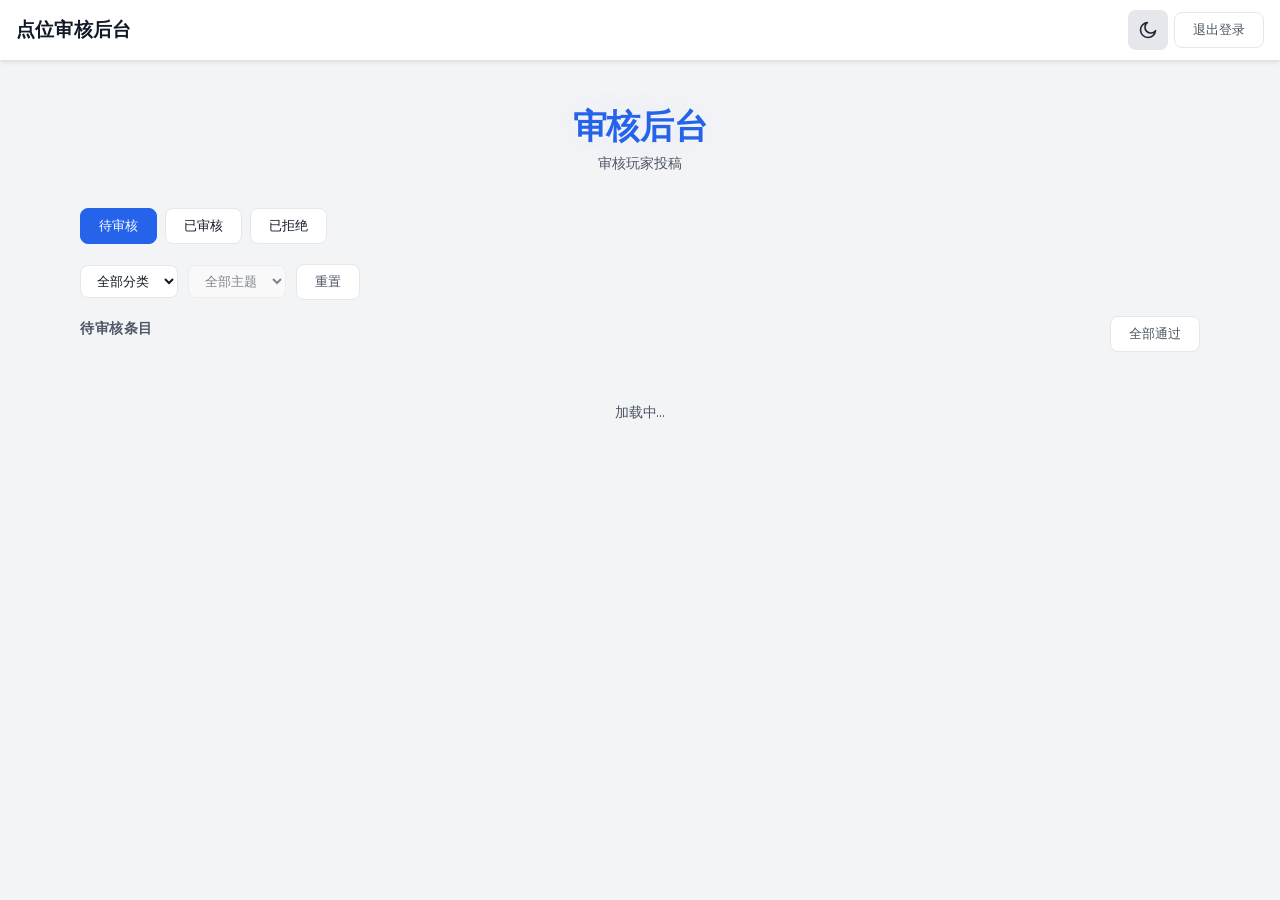
==== commit d6841d11: "feat: 落实评审修复——批量通过联动筛选、拒绝软删除、层级状态进URL与浏览投稿体验优化 - 后台「全部通过」携带分类/主题筛选，仅放行当前范围并逐条补发邮件 - 「拒绝」改为软删除：新增已拒绝列" ====
--- a/templates/admin_dashboard.html
+++ b/templates/admin_dashboard.html
@@ -40,6 +40,7 @@
   <nav class="admin-tabs">
     <button class="chip active" data-status="pending">待审核</button>
     <button class="chip" data-status="approved">已审核</button>
+    <button class="chip" data-status="rejected">已拒绝</button>
   </nav>
 
   <!-- 分类筛选条：按 一级分类 / 地图主题 筛选投稿，方便快速定位 -->
@@ -73,6 +74,7 @@
     <button class="lb-nav lb-next" id="lbNext" aria-label="下一张">›</button>
     <p id="lbTitle" class="lightbox-title"></p>
     <p id="lbDesc" class="lightbox-desc" hidden></p>
+    <a id="lbOriginal" class="lightbox-original" href="#" target="_blank" rel="noopener noreferrer" hidden>查看原图 ↗</a>
   </div>
 </div>
 
@@ -154,6 +156,12 @@
   return data.data;
 }
 
+// 会话过期统一处理：后台接口返回 401 时跳转登录页，返回 true 表示已跳转
+function authExpired(res) {
+  if (res.status === 401) { location.href = '/admin'; return true; }
+  return false;
+}
+
 async function loadList(status) {
   currentStatus = status;
   document.querySelectorAll('.admin-tabs .chip').forEach(b =>
@@ -163,7 +171,12 @@
   approveAllBtn.hidden = status !== 'pending';
 
   listEl.innerHTML = '<div class="loading-text">加载中...</div>';
-  labelEl.textContent = status === 'pending' ? '待审核条目' : '已审核条目';
+  const labels = {
+    pending: '待审核条目',
+    approved: '已审核条目',
+    rejected: '已拒绝条目（记录与图片保留，可恢复或彻底删除）',
+  };
+  labelEl.textContent = labels[status] || '条目列表';
 
   // 拼接筛选参数（分类 / 主题），请求后台接口
   const params = new URLSearchParams({ status });
@@ -203,6 +216,7 @@
         ${status === 'pending' ? `
         <button class="btn-ok" onclick="act(${r.id},'approve')">通过</button>
         <button class="btn-no" onclick="act(${r.id},'reject')">拒绝</button>` : ''}
+        ${status === 'rejected' ? `<button class="btn-ok" onclick="restore(${r.id})">恢复</button>` : ''}
         <button class="btn-no" onclick="del(${r.id})">删除</button>
       </div>
     </div>`;
@@ -214,18 +228,31 @@
   if (action === 'reject') {
     const reason = prompt('请输入拒绝原因（选填，将发送给投稿人）：');
     if (reason === null) return; // 用户取消
+    // 二次确认：拒绝只是软删除（可在“已拒绝”列表恢复），防止误触
+    if (!confirm('确定拒绝该投稿？拒绝后将移入「已拒绝」列表，不再展示（可再恢复或彻底删除）。')) return;
     body = new URLSearchParams();
     body.set('reason', reason.trim());
   }
   const res = await fetch('/admin/' + action + '/' + id, { method: 'POST', body });
+  if (authExpired(res)) return;   // 会话过期：跳转登录页而不是停留在列表反复报错
   const data = await res.json();
   if (!data.ok) { alert(data.error || '操作失败'); return; }
   loadList(currentStatus);
 }
 
+async function restore(id) {
+  if (!confirm('确定将该投稿恢复为待审核？')) return;
+  const res = await fetch('/admin/restore/' + id, { method: 'POST' });
+  if (authExpired(res)) return;
+  const data = await res.json();
+  if (!data.ok) { alert(data.error || '操作失败'); return; }
+  loadList(currentStatus);
+}
+
 async function del(id) {
   if (!confirm('确定删除该点位？删除后不可恢复。')) return;
   const res = await fetch('/admin/delete/' + id, { method: 'POST' });
+  if (authExpired(res)) return;
   const data = await res.json();
   if (!data.ok) { alert(data.error || '删除失败'); return; }
   loadList(currentStatus);
@@ -377,21 +404,44 @@
   b.addEventListener('click', () => loadList(b.dataset.status)));
 
 approveAllBtn.addEventListener('click', async () => {
-  if (!confirm('确定全部通过当前所有待审核条目？')) return;
-  const res = await fetch('/admin/approve_all', { method: 'POST' });
+  // 与列表共用筛选条件：只通过当前筛选范围内的待审核条目
+  const scope = [filterCat.value, filterGroup.value].filter(Boolean);
+  const n = currentRows.length;
+  const msg = scope.length
+    ? `确定通过当前筛选（${scope.join(' / ')}）下的 ${n} 条待审核条目？筛选之外的其他待审核投稿不受影响。`
+    : `确定通过全部 ${n} 条待审核条目？`;
+  if (!confirm(msg)) return;
+  const params = new URLSearchParams();
+  if (filterCat.value) params.set('category_l1', filterCat.value);
+  if (filterGroup.value) params.set('map_group_l2', filterGroup.value);
+  const qs = params.toString();
+  const res = await fetch('/admin/approve_all' + (qs ? '?' + qs : ''), { method: 'POST' });
+  if (authExpired(res)) return;
   const data = await res.json();
   if (!data.ok) { alert(data.error || '操作失败'); return; }
   loadList(currentStatus);
 });
 
-/* ---------------- 看大图（点击卡片查看完整图，多图可左右翻页） ---------------- */
+/* ---------------- 看大图（点击卡片查看完整图，多图可翻页；支持触摸滑动与点击缩放） ---------------- */
 
   let lbItems = [];   // [{ src, title, desc }]
   let lbIndex = 0;
+  let lbOpening = false;         // 灯箱打开中（防止重复压入返回标记）
+  let lbCloseCleanup = false;    // 关闭时正在清理返回标记
+  const lbMask = $('#lightbox');
+  const lbImg = $('#lbImg');
 
   function lockBodyScroll(lock) {
     document.body.style.overflow = lock ? 'hidden' : '';
   }
+
+  // 点击图片在 原始尺寸（容器可滚动平移）与适应窗口 间切换（与前台一致）
+  function setLbZoom(zoomed) {
+    lbImg.classList.toggle('zoomed', zoomed);
+    lbMask.classList.toggle('lb-zoomed', zoomed);
+    if (zoomed) lbMask.querySelector('.lightbox').scrollTop = 0;
+  }
+  function lbZoomed() { return lbImg.classList.contains('zoomed'); }
 
   // 打开某条投稿的完整图查看器
   function openLbFor(row) {
@@ -399,12 +449,18 @@
     lbItems = imgs.map(im => ({ src: im.original, title: row.title, desc: row.description || '' }));
     lbIndex = 0;
     renderLb();
-    $('#lightbox').hidden = false;
+    lbMask.hidden = false;
+    // 压入返回标记：手机上看图时按系统返回键先关图，而不是退出后台页面
+    if (!lbOpening) {
+      lbOpening = true;
+      history.pushState({ __lb: true }, '');
+    }
     lockBodyScroll(true);
   }
 
   function renderLb() {
     const item = lbItems[lbIndex] || { src: '', title: '', desc: '' };
+    setLbZoom(false);   // 翻页后回到适应窗口模式
     $('#lbImg').src = item.src;
     $('#lbTitle').textContent = lbItems.length > 1
       ? `${item.title}（${lbIndex + 1}/${lbItems.length}）` : item.title;
@@ -418,6 +474,9 @@
     }
     $('#lbPrev').hidden = lbItems.length <= 1;
     $('#lbNext').hidden = lbItems.length <= 1;
+    const orig = $('#lbOriginal');
+    orig.href = item.src;
+    orig.hidden = !item.src;
   }
 
   function lbStep(delta) {
@@ -426,8 +485,16 @@
   }
 
   function closeLb() {
-    $('#lightbox').hidden = true;
+    lbMask.hidden = true;
+    setLbZoom(false);
     lockBodyScroll(false);
+    if (lbOpening) {
+      lbOpening = false;
+      if (history.state && history.state.__lb) {
+        lbCloseCleanup = true;
+        history.back();
+      }
+    }
   }
 
   // 点击卡片任意位置（操作按钮除外）查看完整图
@@ -439,14 +506,37 @@
     if (row) openLbFor(row);
   });
 
+  window.addEventListener('popstate', () => {
+    if (lbCloseCleanup) { lbCloseCleanup = false; return; }
+    if (history.state && history.state.__lb) return;
+    if (!lbMask.hidden) closeLb();   // 返回键：先关灯箱
+  });
+
   $('#closeLightbox').addEventListener('click', closeLb);
-  $('#lightbox').addEventListener('click', (e) => {
-    if (e.target === $('#lightbox')) closeLb();
+  lbMask.addEventListener('click', (e) => {
+    if (e.target === lbMask) closeLb();
   });
+  lbImg.addEventListener('click', () => setLbZoom(!lbZoomed()));
+  $('#lbOriginal').addEventListener('click', (e) => e.stopPropagation());
   $('#lbPrev').addEventListener('click', (e) => { e.stopPropagation(); lbStep(-1); });
   $('#lbNext').addEventListener('click', (e) => { e.stopPropagation(); lbStep(1); });
+
+  // 触摸滑动翻页（缩放模式下让位给图片平移滚动）
+  let lbTouchX = 0, lbTouchY = 0;
+  lbMask.addEventListener('touchstart', (e) => {
+    if (e.touches.length !== 1) return;
+    lbTouchX = e.touches[0].clientX;
+    lbTouchY = e.touches[0].clientY;
+  }, { passive: true });
+  lbMask.addEventListener('touchend', (e) => {
+    if (lbZoomed() || e.changedTouches.length !== 1) return;
+    const dx = e.changedTouches[0].clientX - lbTouchX;
+    const dy = e.changedTouches[0].clientY - lbTouchY;
+    if (Math.abs(dx) > 50 && Math.abs(dx) > Math.abs(dy) * 2) lbStep(dx < 0 ? 1 : -1);
+  }, { passive: true });
+
   document.addEventListener('keydown', (e) => {
-    if ($('#lightbox').hidden) return;
+    if (lbMask.hidden) return;
     if (e.key === 'ArrowLeft') lbStep(-1);
     else if (e.key === 'ArrowRight') lbStep(1);
     else if (e.key === 'Escape') closeLb();
--- a/static/css/style.css
+++ b/static/css/style.css
@@ -40,7 +40,7 @@
 
   /* 阴影 */
   --wiki-shadow-card: 0 2px 6px rgba(0, 0, 0, 0.05);
-  --wiki-shadow-card-hover: 0 12px 24px rgba(37, 99, 235, 0.12), 0 4px 12px rgba(0, 0, 0, 0.04);
+  --wiki-shadow-card-hover: 0 12px 24px rgba(0, 0, 0, 0.1), 0 4px 12px rgba(0, 0, 0, 0.04);
   --wiki-shadow-button: 0 1px 3px rgba(0, 0, 0, 0.1);
   --wiki-shadow-nav: 0 2px 4px rgba(0, 0, 0, 0.1);
 
@@ -80,7 +80,7 @@
   --wiki-ok-soft: rgba(52, 211, 153, 0.12);
 
   --wiki-shadow-card: 0 2px 6px rgba(0, 0, 0, 0.3);
-  --wiki-shadow-card-hover: 0 12px 32px rgba(37, 99, 235, 0.25), 0 8px 16px rgba(0, 0, 0, 0.25);
+  --wiki-shadow-card-hover: 0 12px 32px rgba(0, 0, 0, 0.45), 0 8px 16px rgba(0, 0, 0, 0.25);
   --wiki-shadow-button: 0 1px 3px rgba(0, 0, 0, 0.3);
   --wiki-shadow-nav: 0 2px 4px rgba(0, 0, 0, 0.3);
 
@@ -305,6 +305,19 @@
   background: var(--wiki-border);
 }
 
+/* 预览“更多 →”：跳到对应范围的完整点位列表 */
+.preview-more {
+  border: none;
+  background: none;
+  padding: 0;
+  font-size: 13px;
+  font-weight: 500;
+  color: var(--wiki-primary);
+  cursor: pointer;
+  white-space: nowrap;
+}
+.preview-more:hover { text-decoration: underline; text-underline-offset: 3px; }
+
 .list-toolbar {
   display: flex;
   align-items: center;
@@ -413,12 +426,17 @@
   box-shadow: var(--wiki-shadow-card);
   overflow: hidden;
   text-align: left;
-  transition: border-color 0.2s ease, box-shadow 0.2s ease;
+  contain: layout style;
+  backface-visibility: hidden;
+  transition: transform 0.15s cubic-bezier(0.4, 0, 0.2, 1), border-color 0.2s ease, box-shadow 0.2s ease;
 }
 .cat-card:hover {
   border-color: #93c5fd;
   box-shadow: var(--wiki-shadow-card-hover);
-}
+  transform: translateY(-4px);
+  will-change: transform, box-shadow;
+}
+.cat-card:not(:hover) { will-change: auto; }
 .dark .cat-card:hover { border-color: #3b82f6; }
 .cat-card.active {
   border-color: var(--wiki-primary);
@@ -510,12 +528,17 @@
   box-shadow: var(--wiki-shadow-card);
   overflow: hidden;
   text-align: left;
-  transition: border-color 0.2s ease, box-shadow 0.2s ease;
+  contain: layout style;
+  backface-visibility: hidden;
+  transition: transform 0.15s cubic-bezier(0.4, 0, 0.2, 1), border-color 0.2s ease, box-shadow 0.2s ease;
 }
 .map-card:hover {
   border-color: #93c5fd;
   box-shadow: var(--wiki-shadow-card-hover);
-}
+  transform: translateY(-4px);
+  will-change: transform, box-shadow;
+}
+.map-card:not(:hover) { will-change: auto; }
 .dark .map-card:hover { border-color: #3b82f6; }
 .map-card.active {
   border-color: var(--wiki-primary);
@@ -609,12 +632,17 @@
   color: var(--wiki-foreground);
   cursor: pointer;
   border: 1px solid transparent;
-  transition: border-color 0.2s ease, box-shadow 0.2s ease;
+  contain: layout style;
+  backface-visibility: hidden;
+  transition: transform 0.15s cubic-bezier(0.4, 0, 0.2, 1), border-color 0.2s ease, box-shadow 0.2s ease;
 }
 .point-card:hover {
   border-color: #93c5fd;
   box-shadow: var(--wiki-shadow-card-hover);
-}
+  transform: translateY(-4px);
+  will-change: transform, box-shadow;
+}
+.point-card:not(:hover) { will-change: auto; }
 .dark .point-card:hover { border-color: #3b82f6; }
 
 .thumb-wrap {
@@ -662,6 +690,12 @@
   color: var(--wiki-primary);
   background: color-mix(in srgb, var(--wiki-primary) 8%, transparent);
   border: 1px solid color-mix(in srgb, var(--wiki-primary) 22%, transparent);
+  cursor: pointer;
+  transition: background-color 0.15s ease, border-color 0.15s ease;
+}
+.tag-chip:hover {
+  background: color-mix(in srgb, var(--wiki-primary) 18%, transparent);
+  border-color: color-mix(in srgb, var(--wiki-primary) 45%, transparent);
 }
 .dark .tag-chip { color: #93c5fd; background: rgba(59, 130, 246, 0.14); border-color: rgba(59, 130, 246, 0.3); }
 
@@ -1024,6 +1058,24 @@
   border-radius: var(--radius-md);
   object-fit: contain;
 }
+/* 点击图片在 原始尺寸 与 适应窗口 间切换：原始尺寸下容器可滚动平移 */
+.lightbox img { cursor: zoom-in; }
+.lightbox img.zoomed { max-width: none; max-height: none; cursor: zoom-out; }
+.lightbox.lb-zoomed {
+  overflow: auto;
+  -webkit-overflow-scrolling: touch;
+}
+/* 手机上缩放时隐藏翻页钮，避免遮挡攻略图内容 */
+.lightbox.lb-zoomed .lb-nav { display: none; }
+.lightbox-original {
+  display: inline-block;
+  margin-top: 10px;
+  font-size: 13px;
+  color: var(--wiki-muted-foreground);
+  text-decoration: underline;
+  text-underline-offset: 3px;
+}
+.lightbox-original:hover { color: var(--wiki-foreground); }
 .lightbox-title {
   margin-top: 12px;
   font-size: 14px;
@@ -1296,7 +1348,8 @@
   margin-top: 6px;
 }
 
-/* 站点磁贴（tjwiki ActionTile：网易官方资源） */
+/* 站点磁贴（tjwiki ActionTile：网易官方资源）
+   ActionTile stacked：bg-gray-200 / dark:bg-slate-700，hover 变蓝底白字并上浮 */
 .footer-sites-wrap { margin-top: 30px; text-align: center; }
 .footer-sites-title {
   font-family: var(--font-display-stack);
@@ -1316,22 +1369,31 @@
   display: flex;
   flex-direction: column;
   align-items: center;
-  gap: 6px;
-  width: 132px;
-  padding: 14px 10px;
-  background: var(--wiki-surface);
-  border: 1px solid var(--wiki-border);
-  border-radius: 10px;
-  box-shadow: 0 1px 2px rgba(0, 0, 0, 0.04);
+  justify-content: center;
+  gap: 8px;
+  min-width: 180px;
+  padding: 16px 24px;
+  background: #e5e7eb; /* gray-200 */
+  color: #1f2937;      /* gray-800 */
+  border-radius: 6px;  /* rounded-md */
+  box-shadow: 0 4px 6px -1px rgba(0, 0, 0, 0.1), 0 2px 4px -2px rgba(0, 0, 0, 0.1);
+  text-align: center;
   text-decoration: none;
-  transition: box-shadow 0.2s ease, transform 0.2s ease;
+  transition: background-color 0.3s ease, color 0.3s ease,
+    transform 0.3s ease, box-shadow 0.3s ease;
+}
+.dark .site-tile {
+  background: #334155; /* slate-700 */
+  color: #e2e8f0;      /* slate-200 */
 }
 .site-tile:hover {
-  box-shadow: 0 6px 16px rgba(0, 0, 0, 0.12);
-  transform: translateY(-2px);
-}
-.site-tile-icon { width: 30px; height: 30px; color: var(--wiki-primary); }
-.site-tile-name { font-size: 14px; font-weight: 600; color: var(--wiki-foreground); }
+  background: var(--wiki-primary); /* blue-600 */
+  color: #fff;
+  transform: translateY(-4px);
+  box-shadow: 0 10px 15px -3px rgba(0, 0, 0, 0.1), 0 4px 6px -4px rgba(0, 0, 0, 0.1);
+}
+.site-tile-icon { width: 32px; height: 32px; color: currentColor; }
+.site-tile-name { font-size: 20px; font-weight: 700; color: inherit; }
 
 .footer-list { list-style: none; }
 .footer-list li {
@@ -1358,6 +1420,16 @@
   color: var(--wiki-muted-foreground);
   text-align: center;
 }
+
+/* 备案信息：ICP 备案号（工信部链接）+ 公安备案（如配置） */
+.footer-icp {
+  display: inline-block;
+  margin: 0 8px;
+  color: inherit;
+  text-decoration: none;
+  transition: color 0.2s ease;
+}
+.footer-icp:hover { color: var(--wiki-primary); }
 
 /* 后台管理入口：低调融入版权行，不打扰普通访客 */
 .footer-admin {
@@ -1387,14 +1459,14 @@
   font-size: 15px;
   font-weight: 600;
   font-family: var(--font-display-stack);
-  box-shadow: 0 8px 20px rgba(37, 99, 235, 0.35);
+  box-shadow: 0 8px 20px rgba(0, 0, 0, 0.18);
   cursor: pointer;
   transition: transform 0.15s ease, box-shadow 0.15s ease, background-color 0.2s ease;
 }
 .submit-fab svg { width: 18px; height: 18px; }
 .submit-fab:hover {
   background: var(--wiki-primary-hover);
-  box-shadow: 0 10px 24px rgba(37, 99, 235, 0.45);
+  box-shadow: 0 10px 24px rgba(0, 0, 0, 0.25);
 }
 .submit-fab:active { transform: scale(0.96); }
 /* 投稿卡片出现时（进入地图/点位页）轻快弹出 */
@@ -1406,6 +1478,22 @@
 .submit-fab[hidden] { display: none; }
 
 /* ---------------- 响应式微调 ---------------- */
+
+/* 移动端卡片优化（对齐 tjwiki patterns：禁用 hover 上浮，点按缩放反馈） */
+@media (max-width: 768px) {
+  .cat-card:hover,
+  .map-card:hover,
+  .point-card:hover { transform: none; }
+  .cat-card:hover .cat-card-thumb img,
+  .map-card:hover .map-card-thumb img,
+  .point-card:hover .thumb-wrap img { transform: none; }
+  .cat-card:active,
+  .map-card:active,
+  .point-card:active {
+    transform: scale(0.98);
+    transition: transform 0.1s ease;
+  }
+}
 
 @media (max-width: 480px) {
   .grid { grid-template-columns: repeat(2, 1fr); gap: 12px; }
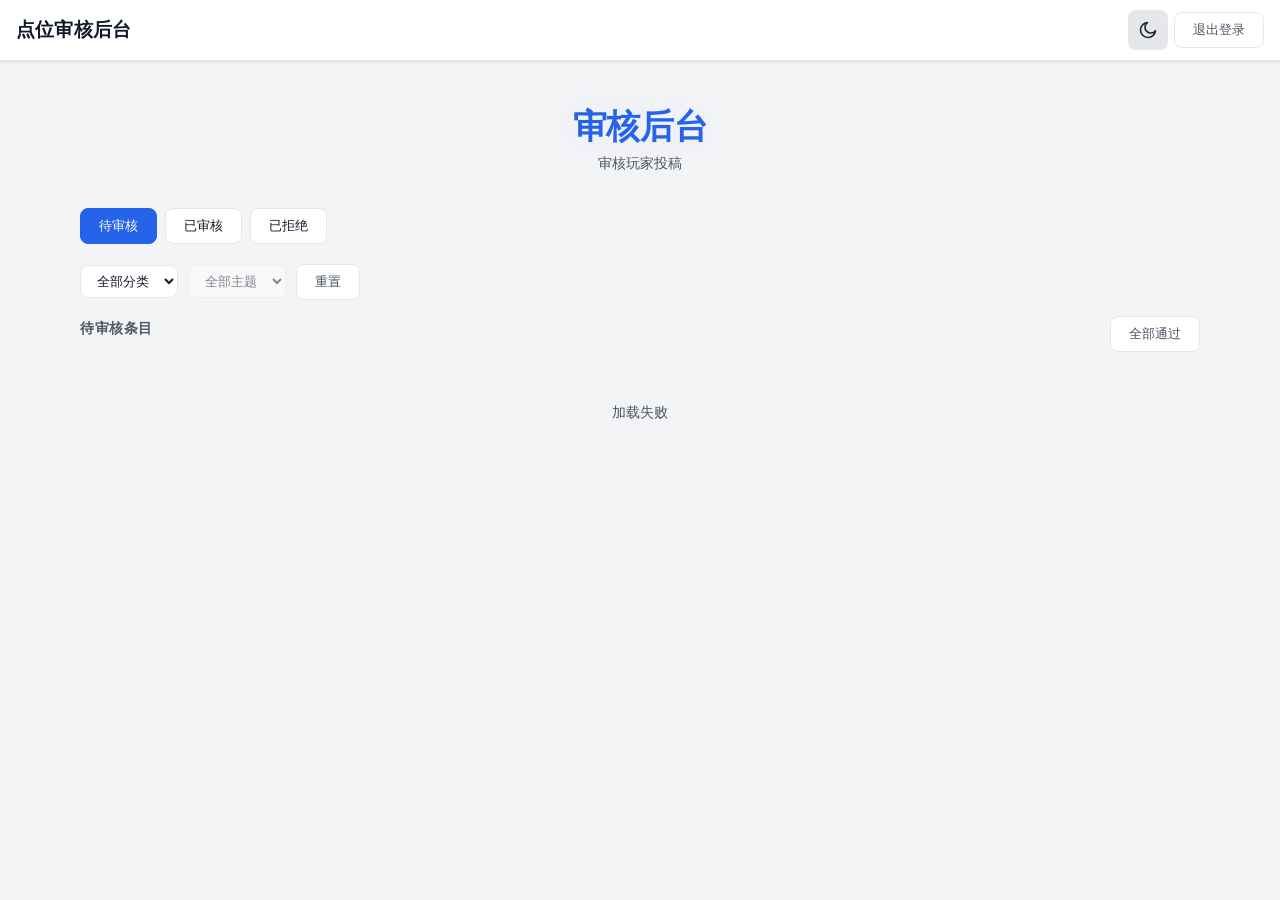
==== commit 134d0eed: "重构后端与后台前端模块并补充更新重启回归测试" ====
--- a/templates/admin_dashboard.html
+++ b/templates/admin_dashboard.html
@@ -121,479 +121,6 @@
   </div>
 </div>
 
-<script>
-let currentStatus = 'pending';
-let editId = null;
-let editingRow = null;
-let currentRows = [];
-
-const $ = (s) => document.querySelector(s);
-const listEl = $('#adminList');
-const labelEl = $('#listLabel');
-const approveAllBtn = $('#approveAllBtn');
-const listPanel = $('#listPanel');
-const filterCat = $('#filterCat');
-const filterGroup = $('#filterGroup');
-const filterReset = $('#filterReset');
-
-function esc(s) {
-  const d = document.createElement('div');
-  d.textContent = s == null ? '' : String(s);
-  return d.innerHTML;
-}
-
-function showMsg(el, text, type) {
-  el.textContent = text;
-  el.className = 'form-msg ' + (type || '');
-  el.hidden = false;
-}
-
-async function getJSON(url) {
-  const res = await fetch(url);
-  if (!res.ok) throw new Error('HTTP ' + res.status);
-  const data = await res.json();
-  if (!data.ok) throw new Error(data.error || '请求失败');
-  return data.data;
-}
-
-// 会话过期统一处理：后台接口返回 401 时跳转登录页，返回 true 表示已跳转
-function authExpired(res) {
-  if (res.status === 401) { location.href = '/admin'; return true; }
-  return false;
-}
-
-async function loadList(status) {
-  currentStatus = status;
-  document.querySelectorAll('.admin-tabs .chip').forEach(b =>
-    b.classList.toggle('active', b.dataset.status === status));
-
-  listPanel.hidden = false;
-  approveAllBtn.hidden = status !== 'pending';
-
-  listEl.innerHTML = '<div class="loading-text">加载中...</div>';
-  const labels = {
-    pending: '待审核条目',
-    approved: '已审核条目',
-    rejected: '已拒绝条目（记录与图片保留，可恢复或彻底删除）',
-  };
-  labelEl.textContent = labels[status] || '条目列表';
-
-  // 拼接筛选参数（分类 / 主题），请求后台接口
-  const params = new URLSearchParams({ status });
-  if (filterCat.value) params.set('category_l1', filterCat.value);
-  if (filterGroup.value) params.set('map_group_l2', filterGroup.value);
-
-  const res = await fetch('/admin/pending?' + params.toString());
-  if (res.status === 401) { location.href = '/admin'; return; }
-  const data = await res.json();
-  if (!data.ok) { listEl.innerHTML = '<div class="loading-text">加载失败</div>'; return; }
-
-  const rows = data.data;
-  currentRows = rows;
-  if (!rows.length) {
-    listEl.innerHTML = '<div class="empty">暂无记录</div>';
-    return;
-  }
-  listEl.innerHTML = rows.map((r, i) => {
-    const imgCount = r.images && r.images.length ? r.images.length : 1;
-    return `
-    <div class="admin-card glass animate-fadeInUp grid-item-${(i % 8) + 1}" data-id="${r.id}">
-      <div class="admin-thumb-wrap">
-        <img class="admin-thumb" src="${esc(r.thumb_url)}" alt="缩略图" loading="lazy">
-        ${imgCount > 1 ? `<span class="multi-badge">×${imgCount}</span>` : ''}
-      </div>
-      <div class="admin-info">
-        <div class="admin-title">${esc(r.title)}</div>
-        <div class="admin-meta">${esc(r.category_l1)} · ${esc(r.map_group_l2)} · ${esc((r.maps && r.maps.length ? r.maps : [r.map_name_l3]).join(' / '))}</div>
-        ${r.tags ? `<div class="admin-meta">标签：${esc(r.tags)}</div>` : ''}
-        ${r.description ? `<div class="admin-meta">描述：${esc(r.description)}</div>` : ''}
-        ${r.submitter ? `<div class="admin-meta">投稿人：${esc(r.submitter)}</div>` : ''}
-        <div class="admin-meta">投稿时间：${esc(r.created_at)}</div>
-        ${r.submitter_email ? `<div class="admin-meta">邮箱：${esc(r.submitter_email)}</div>` : ''}
-      </div>
-      <div class="admin-actions">
-        <button class="btn-ghost" onclick="openEdit(${r.id})">编辑</button>
-        ${status === 'pending' ? `
-        <button class="btn-ok" onclick="act(${r.id},'approve')">通过</button>
-        <button class="btn-no" onclick="act(${r.id},'reject')">拒绝</button>` : ''}
-        ${status === 'rejected' ? `<button class="btn-ok" onclick="restore(${r.id})">恢复</button>` : ''}
-        <button class="btn-no" onclick="del(${r.id})">删除</button>
-      </div>
-    </div>`;
-  }).join('');
-}
-
-async function act(id, action) {
-  let body = null;
-  if (action === 'reject') {
-    const reason = prompt('请输入拒绝原因（选填，将发送给投稿人）：');
-    if (reason === null) return; // 用户取消
-    // 二次确认：拒绝只是软删除（可在“已拒绝”列表恢复），防止误触
-    if (!confirm('确定拒绝该投稿？拒绝后将移入「已拒绝」列表，不再展示（可再恢复或彻底删除）。')) return;
-    body = new URLSearchParams();
-    body.set('reason', reason.trim());
-  }
-  const res = await fetch('/admin/' + action + '/' + id, { method: 'POST', body });
-  if (authExpired(res)) return;   // 会话过期：跳转登录页而不是停留在列表反复报错
-  const data = await res.json();
-  if (!data.ok) { alert(data.error || '操作失败'); return; }
-  loadList(currentStatus);
-}
-
-async function restore(id) {
-  if (!confirm('确定将该投稿恢复为待审核？')) return;
-  const res = await fetch('/admin/restore/' + id, { method: 'POST' });
-  if (authExpired(res)) return;
-  const data = await res.json();
-  if (!data.ok) { alert(data.error || '操作失败'); return; }
-  loadList(currentStatus);
-}
-
-async function del(id) {
-  if (!confirm('确定删除该点位？删除后不可恢复。')) return;
-  const res = await fetch('/admin/delete/' + id, { method: 'POST' });
-  if (authExpired(res)) return;
-  const data = await res.json();
-  if (!data.ok) { alert(data.error || '删除失败'); return; }
-  loadList(currentStatus);
-}
-
-/* ---------------- 编辑点位 ---------------- */
-
-function openEdit(id) {
-  editingRow = currentRows.find(x => x.id === id);
-  if (!editingRow) return;
-  editId = id;
-  $('#eTitle').value = editingRow.title || '';
-  $('#eDesc').value = editingRow.description || '';
-  $('#eSubmitter').value = editingRow.submitter || '';
-  $('#eEmail').value = editingRow.submitter_email || '';
-  $('#eMsg').hidden = true;
-  $('#eMsg').className = 'form-msg';
-  $('#editModal').hidden = false;
-  initEditSelects();
-}
-
-async function initEditSelects() {
-  try {
-    const cats = await getJSON('/api/categories');
-    const eCat = $('#eCat');
-    eCat.innerHTML = '<option value="">请选择</option>' +
-      cats.map(c => `<option value="${esc(c.name)}">${esc(c.name)}</option>`).join('');
-    eCat.value = editingRow.category_l1;
-    fillEditGroups();
-  } catch (e) {
-    showMsg($('#eMsg'), '加载分类失败', 'error');
-  }
-}
-
-async function fillEditGroups() {
-  const g = $('#eGroup');
-  const mList = $('#eMapList');
-  if (!$('#eCat').value) { g.disabled = true; mList.innerHTML = '<p class="form-hint">请先选择地图主题</p>'; return; }
-  g.disabled = false;
-  mList.innerHTML = '<p class="form-hint">请先选择地图主题</p>';
-  g.innerHTML = '<option value="">加载中...</option>';
-  try {
-    const groups = await getJSON('/api/groups?l1=' + encodeURIComponent($('#eCat').value));
-    g.innerHTML = '<option value="">请选择</option>' +
-      groups.map(x => `<option value="${esc(x.name)}">${esc(x.name)}</option>`).join('');
-    g.value = editingRow.map_group_l2;
-    fillEditMaps();
-  } catch (e) { g.innerHTML = '<option value="">加载失败</option>'; }
-}
-
-function renderEditMapChecks(maps) {
-  const checked = new Set(editingRow.maps || [editingRow.map_name_l3]);
-  $('#eMapList').innerHTML = maps.map(m => `
-    <label class="map-check-item">
-      <input type="checkbox" value="${esc(m.name)}" ${checked.has(m.name) ? 'checked' : ''}>
-      <span class="map-check-thumb">
-        ${m.thumb ? `<img src="${esc(m.thumb)}" alt="${esc(m.name)}" loading="lazy">` : '<span class="map-card-placeholder"></span>'}
-      </span>
-      <span class="map-check-name">${esc(m.name)}</span>
-    </label>`).join('');
-}
-
-async function fillEditMaps() {
-  const mList = $('#eMapList');
-  if (!$('#eGroup').value) { mList.innerHTML = '<p class="form-hint">请先选择地图主题</p>'; return; }
-  mList.innerHTML = '<p class="form-hint">加载中...</p>';
-  try {
-    const maps = await getJSON('/api/maps?l1=' + encodeURIComponent($('#eCat').value) +
-      '&l2=' + encodeURIComponent($('#eGroup').value));
-    renderEditMapChecks(maps);
-  } catch (e) { mList.innerHTML = '<p class="form-hint">加载失败</p>'; }
-}
-
-$('#eCat').addEventListener('change', () => {
-  $('#eGroup').disabled = true;
-  $('#eMapList').innerHTML = '<p class="form-hint">请先选择地图主题</p>';
-  fillEditGroups();
-});
-$('#eGroup').addEventListener('change', () => fillEditMaps());
-
-$('#closeEdit').addEventListener('click', () => { $('#editModal').hidden = true; });
-$('#editModal').addEventListener('click', (e) => {
-  if (e.target === $('#editModal')) $('#editModal').hidden = true;
-});
-
-$('#editForm').addEventListener('submit', async (e) => {
-  e.preventDefault();
-  const msg = $('#eMsg');
-  msg.hidden = true;
-
-  if (!$('#eCat').value || !$('#eGroup').value) {
-    showMsg(msg, '请选择分类和地图主题', 'error');
-    return;
-  }
-  const checkedMaps = Array.from($('#eMapList').querySelectorAll('input[type="checkbox"]:checked'))
-    .map(c => c.value);
-  if (!checkedMaps.length) {
-    showMsg(msg, '请至少选择一个具体地图', 'error');
-    return;
-  }
-  if (!$('#eTitle').value.trim()) {
-    showMsg(msg, '请填写标题', 'error');
-    return;
-  }
-  if (!$('#eSubmitter').value.trim()) {
-    showMsg(msg, '请填写投稿人', 'error');
-    return;
-  }
-  if (!$('#eEmail').value.trim()) {
-    showMsg(msg, '请填写投稿人邮箱', 'error');
-    return;
-  }
-
-  const fd = new FormData();
-  fd.append('category_l1', $('#eCat').value);
-  fd.append('map_group_l2', $('#eGroup').value);
-  checkedMaps.forEach(m => fd.append('map_names_l3', m));
-  fd.append('title', $('#eTitle').value.trim());
-  fd.append('description', $('#eDesc').value.trim());
-  fd.append('submitter', $('#eSubmitter').value.trim());
-  fd.append('submitter_email', $('#eEmail').value.trim());
-
-  const btn = $('#eSaveBtn');
-  btn.disabled = true;
-  btn.textContent = '保存中...';
-  try {
-    const res = await fetch('/admin/edit/' + editId, { method: 'POST', body: fd });
-    const data = await res.json();
-    if (data.ok) {
-      $('#editModal').hidden = true;
-      loadList(currentStatus);
-    } else {
-      showMsg(msg, data.error || '保存失败', 'error');
-    }
-  } catch (err) {
-    showMsg(msg, '网络错误，请重试', 'error');
-  } finally {
-    btn.disabled = false;
-    btn.textContent = '保存';
-  }
-});
-
-$('#logoutBtn').addEventListener('click', async () => {
-  await fetch('/admin/logout', { method: 'POST' });
-  location.href = '/admin';
-});
-
-document.querySelectorAll('.admin-tabs .chip').forEach(b =>
-  b.addEventListener('click', () => loadList(b.dataset.status)));
-
-approveAllBtn.addEventListener('click', async () => {
-  // 与列表共用筛选条件：只通过当前筛选范围内的待审核条目
-  const scope = [filterCat.value, filterGroup.value].filter(Boolean);
-  const n = currentRows.length;
-  const msg = scope.length
-    ? `确定通过当前筛选（${scope.join(' / ')}）下的 ${n} 条待审核条目？筛选之外的其他待审核投稿不受影响。`
-    : `确定通过全部 ${n} 条待审核条目？`;
-  if (!confirm(msg)) return;
-  const params = new URLSearchParams();
-  if (filterCat.value) params.set('category_l1', filterCat.value);
-  if (filterGroup.value) params.set('map_group_l2', filterGroup.value);
-  const qs = params.toString();
-  const res = await fetch('/admin/approve_all' + (qs ? '?' + qs : ''), { method: 'POST' });
-  if (authExpired(res)) return;
-  const data = await res.json();
-  if (!data.ok) { alert(data.error || '操作失败'); return; }
-  loadList(currentStatus);
-});
-
-/* ---------------- 看大图（点击卡片查看完整图，多图可翻页；支持触摸滑动与点击缩放） ---------------- */
-
-  let lbItems = [];   // [{ src, title, desc }]
-  let lbIndex = 0;
-  let lbOpening = false;         // 灯箱打开中（防止重复压入返回标记）
-  let lbCloseCleanup = false;    // 关闭时正在清理返回标记
-  const lbMask = $('#lightbox');
-  const lbImg = $('#lbImg');
-
-  function lockBodyScroll(lock) {
-    document.body.style.overflow = lock ? 'hidden' : '';
-  }
-
-  // 点击图片在 原始尺寸（容器可滚动平移）与适应窗口 间切换（与前台一致）
-  function setLbZoom(zoomed) {
-    lbImg.classList.toggle('zoomed', zoomed);
-    lbMask.classList.toggle('lb-zoomed', zoomed);
-    if (zoomed) lbMask.querySelector('.lightbox').scrollTop = 0;
-  }
-  function lbZoomed() { return lbImg.classList.contains('zoomed'); }
-
-  // 打开某条投稿的完整图查看器
-  function openLbFor(row) {
-    const imgs = (row.images && row.images.length) ? row.images : [{ original: row.original_url }];
-    lbItems = imgs.map(im => ({ src: im.original, title: row.title, desc: row.description || '' }));
-    lbIndex = 0;
-    renderLb();
-    lbMask.hidden = false;
-    // 压入返回标记：手机上看图时按系统返回键先关图，而不是退出后台页面
-    if (!lbOpening) {
-      lbOpening = true;
-      history.pushState({ __lb: true }, '');
-    }
-    lockBodyScroll(true);
-  }
-
-  function renderLb() {
-    const item = lbItems[lbIndex] || { src: '', title: '', desc: '' };
-    setLbZoom(false);   // 翻页后回到适应窗口模式
-    $('#lbImg').src = item.src;
-    $('#lbTitle').textContent = lbItems.length > 1
-      ? `${item.title}（${lbIndex + 1}/${lbItems.length}）` : item.title;
-    const desc = $('#lbDesc');
-    if (item.desc) {
-      desc.textContent = item.desc;
-      desc.hidden = false;
-    } else {
-      desc.textContent = '';
-      desc.hidden = true;
-    }
-    $('#lbPrev').hidden = lbItems.length <= 1;
-    $('#lbNext').hidden = lbItems.length <= 1;
-    const orig = $('#lbOriginal');
-    orig.href = item.src;
-    orig.hidden = !item.src;
-  }
-
-  function lbStep(delta) {
-    lbIndex = (lbIndex + delta + lbItems.length) % lbItems.length;
-    renderLb();
-  }
-
-  function closeLb() {
-    lbMask.hidden = true;
-    setLbZoom(false);
-    lockBodyScroll(false);
-    if (lbOpening) {
-      lbOpening = false;
-      if (history.state && history.state.__lb) {
-        lbCloseCleanup = true;
-        history.back();
-      }
-    }
-  }
-
-  // 点击卡片任意位置（操作按钮除外）查看完整图
-  listEl.addEventListener('click', (e) => {
-    if (e.target.closest('button')) return;   // 编辑/通过/拒绝/删除按钮不触发
-    const card = e.target.closest('.admin-card');
-    if (!card) return;
-    const row = currentRows.find(r => r.id === Number(card.dataset.id));
-    if (row) openLbFor(row);
-  });
-
-  window.addEventListener('popstate', () => {
-    if (lbCloseCleanup) { lbCloseCleanup = false; return; }
-    if (history.state && history.state.__lb) return;
-    if (!lbMask.hidden) closeLb();   // 返回键：先关灯箱
-  });
-
-  $('#closeLightbox').addEventListener('click', closeLb);
-  lbMask.addEventListener('click', (e) => {
-    if (e.target === lbMask) closeLb();
-  });
-  lbImg.addEventListener('click', () => setLbZoom(!lbZoomed()));
-  $('#lbOriginal').addEventListener('click', (e) => e.stopPropagation());
-  $('#lbPrev').addEventListener('click', (e) => { e.stopPropagation(); lbStep(-1); });
-  $('#lbNext').addEventListener('click', (e) => { e.stopPropagation(); lbStep(1); });
-
-  // 触摸滑动翻页（缩放模式下让位给图片平移滚动）
-  let lbTouchX = 0, lbTouchY = 0;
-  lbMask.addEventListener('touchstart', (e) => {
-    if (e.touches.length !== 1) return;
-    lbTouchX = e.touches[0].clientX;
-    lbTouchY = e.touches[0].clientY;
-  }, { passive: true });
-  lbMask.addEventListener('touchend', (e) => {
-    if (lbZoomed() || e.changedTouches.length !== 1) return;
-    const dx = e.changedTouches[0].clientX - lbTouchX;
-    const dy = e.changedTouches[0].clientY - lbTouchY;
-    if (Math.abs(dx) > 50 && Math.abs(dx) > Math.abs(dy) * 2) lbStep(dx < 0 ? 1 : -1);
-  }, { passive: true });
-
-  document.addEventListener('keydown', (e) => {
-    if (lbMask.hidden) return;
-    if (e.key === 'ArrowLeft') lbStep(-1);
-    else if (e.key === 'ArrowRight') lbStep(1);
-    else if (e.key === 'Escape') closeLb();
-  });
-
-/* ---------------- 分类筛选：按 分类/地图主题 筛选取稿 ----------------
-     复用前台 /api/categories 与 /api/groups 接口联动，只做展示不做提交。 */
-
-  // 加载一级分类下拉（“全部分类” + 各分类）
-  async function loadFilterCats() {
-    try {
-      const cats = await getJSON('/api/categories');
-      filterCat.innerHTML = '<option value="">全部分类</option>' +
-        cats.map(c => `<option value="${esc(c.name)}">${esc(c.name)}</option>`).join('');
-    } catch (e) {
-      filterCat.innerHTML = '<option value="">全部分类</option>';
-    }
-  }
-
-  // 按当前分类加载主题下拉（“全部主题” + 该分类下可用主题）
-  async function loadFilterGroups(cat) {
-    filterGroup.disabled = true;
-    filterGroup.innerHTML = '<option value="">全部主题</option>';
-    if (!cat) return;
-    try {
-      const groups = await getJSON('/api/groups?l1=' + encodeURIComponent(cat));
-      filterGroup.innerHTML = '<option value="">全部主题</option>' +
-        groups.map(g => `<option value="${esc(g.name)}">${esc(g.name)}</option>`).join('');
-      filterGroup.disabled = false;
-    } catch (e) {
-      filterGroup.innerHTML = '<option value="">全部主题</option>';
-    }
-  }
-
-  // 分类切换：重置主题选择并刷新列表
-  filterCat.addEventListener('change', () => {
-    filterGroup.value = '';
-    filterGroup.disabled = true;
-    loadFilterGroups(filterCat.value);
-    loadList(currentStatus);
-  });
-
-  // 主题切换：直接刷新列表
-  filterGroup.addEventListener('change', () => loadList(currentStatus));
-
-  // 重置筛选：清空分类/主题，回到全量列表
-  filterReset.addEventListener('click', () => {
-    filterCat.value = '';
-    filterGroup.value = '';
-    filterGroup.disabled = true;
-    filterGroup.innerHTML = '<option value="">全部主题</option>';
-    loadList(currentStatus);
-  });
-
-loadFilterCats();
-loadFilterGroups('');
-loadList('pending');
-</script>
+<script type="module" src="/static/js/admin.js"></script>
 </body>
 </html>
--- a/static/css/style.css
+++ b/static/css/style.css
@@ -1,1510 +1,7 @@
-/* ============================================================
-   猫和老鼠点位查询 · 前端风格重构
-   仿照 tjwiki（Tom-and-jerry-chase-wiki）设计语言：
-   浅灰底 / 白卡片 / 克制的蓝色焦点 / 大号展示标题 / 深色模式
-   ============================================================ */
-
-/* ---------------- 字体 ---------------- */
-
-@font-face {
-  font-family: 'InterVariable';
-  src: url('/static/fonts/InterVariable.woff2') format('woff2');
-  font-weight: 100 900;
-  font-style: normal;
-  font-display: swap;
-}
-
-/* ---------------- 设计令牌（Token） ---------------- */
-
-:root {
-  /* 页面画布 */
-  --wiki-background: #f3f4f6;            /* gray-100 */
-  --wiki-foreground: #111827;            /* gray-900 */
-  --wiki-surface: #ffffff;
-  --wiki-surface-raised: #ffffff;
-  --wiki-muted-foreground: #4b5563;      /* gray-600 */
-  --wiki-border: #e5e7eb;                /* gray-200 */
-  --wiki-border-strong: #d1d5db;         /* gray-300 */
-  --wiki-focus: #3b82f6;                 /* blue-500 */
-
-  /* 焦点色 */
-  --wiki-primary: #2563eb;               /* blue-600 */
-  --wiki-primary-hover: #1d4ed8;         /* blue-700 */
-  --wiki-primary-soft: rgba(37, 99, 235, 0.08);
-
-  /* 语义色 */
-  --wiki-danger: #dc2626;
-  --wiki-danger-soft: rgba(220, 38, 38, 0.07);
-  --wiki-ok: #16a34a;
-  --wiki-ok-soft: rgba(22, 163, 74, 0.07);
-
-  /* 阴影 */
-  --wiki-shadow-card: 0 2px 6px rgba(0, 0, 0, 0.05);
-  --wiki-shadow-card-hover: 0 12px 24px rgba(0, 0, 0, 0.1), 0 4px 12px rgba(0, 0, 0, 0.04);
-  --wiki-shadow-button: 0 1px 3px rgba(0, 0, 0, 0.1);
-  --wiki-shadow-nav: 0 2px 4px rgba(0, 0, 0, 0.1);
-
-  /* 圆角 */
-  --radius-sm: 6px;
-  --radius-md: 8px;
-  --radius-lg: 10px;
-  --radius-xl: 12px;
-
-  /* 布局 */
-  --nav-height: 64px;
-
-  /* 字体栈 */
-  --font-sans-stack:
-    'InterVariable', 'Noto Sans SC', 'PingFang SC', 'Microsoft YaHei',
-    'Source Han Sans SC', 'Helvetica Neue', Arial, sans-serif;
-  --font-display-stack:
-    'InterVariable', 'LXGW WenKai', 'Noto Serif SC', 'Source Han Serif SC',
-    'Songti SC', 'Times New Roman', serif;
-
-  color-scheme: light;
-}
-
-.dark {
-  --wiki-background: #0f172a;            /* slate-900 */
-  --wiki-foreground: #e2e8f0;            /* slate-200 */
-  --wiki-surface: #1e293b;               /* slate-800 */
-  --wiki-surface-raised: #1e293b;
-  --wiki-muted-foreground: #9ca3af;      /* gray-400 */
-  --wiki-border: #334155;                /* slate-700 */
-  --wiki-border-strong: #475569;         /* slate-600 */
-  --wiki-focus: #60a5fa;                 /* blue-400 */
-  --wiki-primary: #2563eb;               /* blue-600 */
-  --wiki-primary-hover: #3b82f6;         /* blue-500 */
-  --wiki-primary-soft: rgba(37, 99, 235, 0.18);
-  --wiki-danger-soft: rgba(248, 113, 113, 0.12);
-  --wiki-ok-soft: rgba(52, 211, 153, 0.12);
-
-  --wiki-shadow-card: 0 2px 6px rgba(0, 0, 0, 0.3);
-  --wiki-shadow-card-hover: 0 12px 32px rgba(0, 0, 0, 0.45), 0 8px 16px rgba(0, 0, 0, 0.25);
-  --wiki-shadow-button: 0 1px 3px rgba(0, 0, 0, 0.3);
-  --wiki-shadow-nav: 0 2px 4px rgba(0, 0, 0, 0.3);
-
-  color-scheme: dark;
-}
-
-/* ---------------- 基础 ---------------- */
-
-* { margin: 0; padding: 0; box-sizing: border-box; }
-
-html { -webkit-text-size-adjust: 100%; scroll-behavior: smooth; }
-
-body {
-  font-family: var(--font-sans-stack);
-  background: var(--wiki-background);
-  color: var(--wiki-foreground);
-  line-height: 1.65;
-  letter-spacing: -0.01em;
-  min-height: 100vh;
-  padding-bottom: 96px;
-  -webkit-font-smoothing: antialiased;
-  -moz-osx-font-smoothing: grayscale;
-  transition: background-color 0.35s ease, color 0.35s ease;
-  text-rendering: optimizeLegibility;
-}
-
-img { max-width: 100%; display: block; }
-button { font-family: inherit; cursor: pointer; }
-[hidden] { display: none !important; }
-
-/* 焦点指示（对齐 wiki focus ring 风格） */
-*:focus-visible {
-  outline: 2px solid var(--wiki-focus);
-  outline-offset: 2px;
-}
-*:focus:not(:focus-visible) { outline: none; }
-
-/* ---------------- 顶部导航（对齐 wiki TabNavigation） ---------------- */
-
-.site-header {
-  position: fixed;
-  top: 0;
-  left: 0;
-  right: 0;
-  z-index: 9999;
-  width: 100%;
-  padding: 10px 0;
-  background: var(--wiki-surface-raised);
-  box-shadow: var(--wiki-shadow-nav);
-}
-
-.header-inner {
-  max-width: 1280px;
-  margin: 0 auto;
-  padding: 0 16px;
-  display: flex;
-  align-items: center;
-  justify-content: space-between;
-  gap: 12px;
-}
-
-.logo {
-  font-family: var(--font-display-stack);
-  font-size: 19px;
-  font-weight: 700;
-  letter-spacing: 0.2px;
-  display: flex;
-  align-items: baseline;
-  gap: 8px;
-  color: var(--wiki-foreground);
-  text-decoration: none;
-  white-space: nowrap;
-}
-.logo span {
-  color: var(--wiki-muted-foreground);
-  font-size: 13px;
-  font-weight: 500;
-}
-.logo .logo-icon {
-  height: 1.25em;      /* 与页眉文字（19px）视觉对齐 */
-  width: auto;
-  align-self: center;
-  margin-right: 2px;
-}
-.logo .logo-credit {
-  color: var(--wiki-primary);
-  text-decoration: none;
-  transition: text-decoration 0.15s ease;
-}
-.logo .logo-credit:hover { text-decoration: underline; }
-
-.header-nav {
-  display: flex;
-  align-items: center;
-  gap: 6px;
-  min-width: 0;
-}
-
-/* 导航胶囊按钮（对齐 wiki getNavigationButtonClasses） */
-.nav-pill {
-  display: inline-flex;
-  align-items: center;
-  justify-content: center;
-  gap: 5px;
-  min-height: 38px;
-  padding: 0 14px;
-  border: none;
-  border-radius: var(--radius-md);
-  background: #e5e7eb;
-  color: #1f2937;
-  font-size: 14px;
-  font-weight: 500;
-  text-decoration: none;
-  white-space: nowrap;
-  transition: background-color 0.2s ease, color 0.2s ease, transform 0.2s ease;
-}
-.nav-pill:hover { background: #d1d5db; }
-.nav-pill.active { background: var(--wiki-primary); color: #fff; }
-.nav-pill.active:hover { background: var(--wiki-primary-hover); }
-.nav-pill:active { transform: scale(0.97); }
-
-.dark .nav-pill { background: #334155; color: #e2e8f0; }
-.dark .nav-pill:hover { background: #475569; }
-.dark .nav-pill.active { background: var(--wiki-primary); color: #fff; }
-
-/* 方形图标按钮（深色模式切换，对齐 wiki DarkModeToggleButton） */
-.nav-icon-btn {
-  display: inline-flex;
-  align-items: center;
-  justify-content: center;
-  flex-shrink: 0;
-  width: 40px;
-  height: 40px;
-  border: none;
-  border-radius: var(--radius-md);
-  background: #e5e7eb;
-  color: #1f2937;
-  transition: background-color 0.2s ease, color 0.2s ease, transform 0.2s ease;
-}
-.nav-icon-btn:hover { background: #d1d5db; }
-.nav-icon-btn:active { transform: scale(0.94); }
-.dark .nav-icon-btn { background: #334155; color: #e2e8f0; }
-.dark .nav-icon-btn:hover { background: #475569; }
-.nav-icon-btn svg { width: 20px; height: 20px; }
-.nav-icon-btn .icon-sun { display: none; }
-.dark .nav-icon-btn .icon-sun { display: block; }
-.dark .nav-icon-btn .icon-moon { display: none; }
-
-/* ---------------- 页面容器 ---------------- */
-
-.container {
-  max-width: 1152px;
-  margin: 0 auto;
-  padding: calc(var(--nav-height) + 28px) 16px 20px;
-}
-
-/* ---------------- 页面头部（对齐 wiki PageHeader / PageTitle） ---------------- */
-
-.page-header {
-  text-align: center;
-  padding: 14px 0 8px;
-  margin-bottom: 26px;
-}
-
-.page-title {
-  font-family: var(--font-display-stack);
-  font-size: 34px;
-  line-height: 1.2;
-  font-weight: 700;
-  letter-spacing: -0.01em;
-  color: var(--wiki-primary);
-  text-shadow: 0 0 40px var(--wiki-primary-soft);
-  display: flex;
-  align-items: center;
-  justify-content: center;
-  gap: 10px;
-}
-.dark .page-title { color: #60a5fa; }
-.page-title .page-title-icon {
-  height: 1.1em;       /* 略大于字高做光学补偿 */
-  width: auto;
-  flex-shrink: 0;
-}
-
-.page-desc {
-  margin-top: 8px;
-  font-size: 16px;
-  line-height: 1.7;
-  color: #374151;
-}
-.dark .page-desc { color: #cbd5e1; }
-
-.page-sub {
-  margin-top: 4px;
-  font-size: 14px;
-  color: var(--wiki-muted-foreground);
-}
-
-/* ---------------- 层级区块 ---------------- */
-
-.layer { margin-bottom: 26px; }
-
-/* 分类/主题页的投稿预览区块（位于地图卡片上方，先看投稿再选地图） */
-.preview-block { margin-top: 4px; }
-.preview-block + .map-card-grid { margin-top: 24px; }
-.preview-block .layer-label { margin-top: 0; }
-
-.layer-label {
-  display: flex;
-  align-items: center;
-  gap: 12px;
-  margin-bottom: 12px;
-  font-size: 14px;
-  font-weight: 600;
-  color: var(--wiki-muted-foreground);
-  letter-spacing: 0.5px;
-}
-.layer-label::after {
-  content: "";
-  flex: 1;
-  height: 1px;
-  background: var(--wiki-border);
-}
-
-/* 预览“更多 →”：跳到对应范围的完整点位列表 */
-.preview-more {
-  border: none;
-  background: none;
-  padding: 0;
-  font-size: 13px;
-  font-weight: 500;
-  color: var(--wiki-primary);
-  cursor: pointer;
-  white-space: nowrap;
-}
-.preview-more:hover { text-decoration: underline; text-underline-offset: 3px; }
-
-.list-toolbar {
-  display: flex;
-  align-items: center;
-  justify-content: space-between;
-  gap: 10px;
-}
-
-/* ---------------- 分类介绍页 ---------------- */
-
-.intro-card {
-  display: flex;
-  gap: 26px;
-  align-items: flex-start;
-  padding: 24px;
-}
-.intro-media {
-  flex-shrink: 0;
-  width: 200px;
-  border-radius: var(--radius-md);
-  overflow: hidden;
-  background: var(--wiki-border);
-  box-shadow: var(--wiki-shadow-card);
-}
-.intro-media img {
-  width: 100%;
-  aspect-ratio: 4 / 5;
-  object-fit: cover;
-  object-position: top;
-  display: block;
-}
-.intro-body { flex: 1; min-width: 0; }
-.intro-title {
-  font-family: var(--font-display-stack);
-  font-size: 26px;
-  line-height: 1.3;
-  font-weight: 700;
-  margin-bottom: 12px;
-}
-.intro-desc {
-  font-size: 15px;
-  line-height: 1.75;
-  color: #374151;
-  margin-bottom: 16px;
-}
-.intro-desc .intro-link {
-  color: var(--wiki-primary);
-  text-decoration: none;
-  font-weight: 500;
-  word-break: break-all;
-}
-.intro-desc .intro-link:hover { text-decoration: underline; }
-.dark .intro-desc { color: #cbd5e1; }
-.intro-tips {
-  list-style: none;
-  margin-bottom: 22px;
-  display: flex;
-  flex-direction: column;
-  gap: 9px;
-}
-.intro-tips li {
-  display: flex;
-  gap: 9px;
-  align-items: flex-start;
-  font-size: 14px;
-  line-height: 1.6;
-  color: var(--wiki-muted-foreground);
-}
-.intro-tips li::before {
-  content: "•";
-  color: var(--wiki-primary);
-  font-weight: 700;
-  flex-shrink: 0;
-}
-/* 介绍文字留白：内容为空时隐藏对应区域 */
-#introDesc:empty,
-#introTips:empty {
-  display: none;
-}
-
-@media (max-width: 640px) {
-  .intro-card {
-    flex-direction: column;
-    align-items: center;
-    text-align: center;
-  }
-  .intro-media { width: 140px; }
-  .intro-tips li { text-align: left; }
-}
-
-/* ---------------- 第一层：分类（配图卡片，对齐 wiki CatalogCard） ---------------- */
-
-.cat-tabs {
-  display: grid;
-  grid-template-columns: repeat(auto-fill, minmax(150px, 1fr));
-  gap: 14px;
-}
-
-.cat-card {
-  display: flex;
-  flex-direction: column;
-  align-items: stretch;
-  padding: 0;
-  border: 1px solid transparent;
-  border-radius: var(--radius-md);
-  background: var(--wiki-surface);
-  box-shadow: var(--wiki-shadow-card);
-  overflow: hidden;
-  text-align: left;
-  contain: layout style;
-  backface-visibility: hidden;
-  transition: transform 0.15s cubic-bezier(0.4, 0, 0.2, 1), border-color 0.2s ease, box-shadow 0.2s ease;
-}
-.cat-card:hover {
-  border-color: #93c5fd;
-  box-shadow: var(--wiki-shadow-card-hover);
-  transform: translateY(-4px);
-  will-change: transform, box-shadow;
-}
-.cat-card:not(:hover) { will-change: auto; }
-.dark .cat-card:hover { border-color: #3b82f6; }
-.cat-card.active {
-  border-color: var(--wiki-primary);
-  box-shadow: 0 0 0 1px var(--wiki-primary) inset;
-}
-
-.cat-card-thumb {
-  position: relative;
-  display: block;
-  width: 100%;
-  aspect-ratio: 4 / 5;
-  overflow: hidden;
-  background: var(--wiki-border);
-}
-.cat-card-thumb img {
-  position: absolute;
-  inset: 0;
-  width: 100%;
-  height: 100%;
-  object-fit: cover;
-  object-position: top;
-  transition: transform 0.3s ease;
-}
-.cat-card-placeholder {
-  position: absolute;
-  inset: 0;
-  background: linear-gradient(135deg, #e5e7eb 0%, #f3f4f6 100%);
-}
-.cat-card:hover .cat-card-thumb img { transform: scale(1.06); }
-
-.cat-card-name {
-  display: block;
-  padding: 9px 8px 10px;
-  font-size: 13px;
-  font-weight: 700;
-  text-align: center;
-  line-height: 1.4;
-  color: #1f2937;
-  white-space: nowrap;
-  overflow: hidden;
-  text-overflow: ellipsis;
-}
-.dark .cat-card-name { color: #fff; }
-.cat-card.active .cat-card-name { color: var(--wiki-primary); }
-.dark .cat-card.active .cat-card-name { color: #60a5fa; }
-
-/* ---------------- 第二、三层：chip ---------------- */
-
-.chip-row {
-  display: flex;
-  flex-wrap: wrap;
-  gap: 8px;
-}
-
-.chip {
-  padding: 8px 18px;
-  border: 1px solid var(--wiki-border);
-  border-radius: var(--radius-md);
-  background: var(--wiki-surface);
-  color: var(--wiki-foreground);
-  font-size: 13px;
-  font-weight: 500;
-  transition: border-color 0.2s ease, background-color 0.2s ease, color 0.2s ease;
-}
-.chip:hover { border-color: var(--wiki-border-strong); }
-.chip.active {
-  background: var(--wiki-primary);
-  border-color: var(--wiki-primary);
-  color: #fff;
-}
-.chip.active:hover { background: var(--wiki-primary-hover); }
-
-/* ---------------- 地图卡片 / 点位卡片（对齐 wiki CatalogCard） ---------------- */
-
-.map-card-grid {
-  display: grid;
-  grid-template-columns: repeat(auto-fill, minmax(140px, 1fr));
-  gap: 14px;
-}
-
-.map-card {
-  display: flex;
-  flex-direction: column;
-  align-items: stretch;
-  padding: 0;
-  border: 1px solid transparent;
-  border-radius: var(--radius-md);
-  background: var(--wiki-surface);
-  box-shadow: var(--wiki-shadow-card);
-  overflow: hidden;
-  text-align: left;
-  contain: layout style;
-  backface-visibility: hidden;
-  transition: transform 0.15s cubic-bezier(0.4, 0, 0.2, 1), border-color 0.2s ease, box-shadow 0.2s ease;
-}
-.map-card:hover {
-  border-color: #93c5fd;
-  box-shadow: var(--wiki-shadow-card-hover);
-  transform: translateY(-4px);
-  will-change: transform, box-shadow;
-}
-.map-card:not(:hover) { will-change: auto; }
-.dark .map-card:hover { border-color: #3b82f6; }
-.map-card.active {
-  border-color: var(--wiki-primary);
-  box-shadow: 0 0 0 1px var(--wiki-primary) inset;
-}
-
-.map-card-thumb {
-  position: relative;
-  display: block;
-  width: 100%;
-  padding-top: 100%;
-  overflow: hidden;
-  background: var(--wiki-border);
-}
-.map-card-thumb img {
-  position: absolute;
-  inset: 0;
-  width: 100%;
-  height: 100%;
-  object-fit: cover;
-  transition: transform 0.3s ease;
-}
-.map-card-placeholder {
-  position: absolute;
-  inset: 0;
-  background: linear-gradient(135deg, #e5e7eb 0%, #f3f4f6 100%);
-}
-.map-card:hover .map-card-thumb img { transform: scale(1.06); }
-
-.map-card-name {
-  display: block;
-  padding: 9px 8px 10px;
-  font-size: 13px;
-  font-weight: 700;
-  text-align: center;
-  line-height: 1.4;
-  color: #1f2937;
-  white-space: nowrap;
-  overflow: hidden;
-  text-overflow: ellipsis;
-}
-.dark .map-card-name { color: #fff; }
-.map-card.active .map-card-name { color: var(--wiki-primary); }
-.dark .map-card.active .map-card-name { color: #60a5fa; }
-
-/* ---------------- 地图整图横幅 ---------------- */
-
-.map-banner {
-  position: relative;
-  border-radius: var(--radius-lg);
-  overflow: hidden;
-  border: 1px solid var(--wiki-border);
-  background: var(--wiki-surface);
-  box-shadow: var(--wiki-shadow-card);
-  margin-bottom: 18px;
-}
-.map-banner-img {
-  width: 100%;
-  max-height: 360px;
-  object-fit: contain;
-  display: block;
-  margin: 0 auto;
-}
-.map-banner-name {
-  position: absolute;
-  left: 12px;
-  bottom: 12px;
-  padding: 5px 14px;
-  border-radius: 999px;
-  background: rgba(15, 23, 42, 0.72);
-  color: #fff;
-  font-size: 13px;
-  font-weight: 600;
-  backdrop-filter: blur(4px);
-}
-
-/* ---------------- 点位网格 ---------------- */
-
-.grid {
-  display: grid;
-  grid-template-columns: repeat(auto-fill, minmax(160px, 1fr));
-  gap: 14px;
-  align-items: start;
-}
-
-.point-card {
-  border-radius: var(--radius-md);
-  overflow: hidden;
-  background: var(--wiki-surface);
-  box-shadow: var(--wiki-shadow-card);
-  color: var(--wiki-foreground);
-  cursor: pointer;
-  border: 1px solid transparent;
-  contain: layout style;
-  backface-visibility: hidden;
-  transition: transform 0.15s cubic-bezier(0.4, 0, 0.2, 1), border-color 0.2s ease, box-shadow 0.2s ease;
-}
-.point-card:hover {
-  border-color: #93c5fd;
-  box-shadow: var(--wiki-shadow-card-hover);
-  transform: translateY(-4px);
-  will-change: transform, box-shadow;
-}
-.point-card:not(:hover) { will-change: auto; }
-.dark .point-card:hover { border-color: #3b82f6; }
-
-.thumb-wrap {
-  position: relative;
-  overflow: hidden;
-  background: var(--wiki-border);
-}
-.thumb-wrap img {
-  display: block;
-  width: 100%;
-  height: auto;
-  object-fit: contain;
-  opacity: 0;
-  transition: opacity 0.3s ease, transform 0.3s ease;
-}
-.thumb-wrap img.loaded { opacity: 1; }
-.point-card:hover .thumb-wrap img { transform: scale(1.05); }
-
-.card-body { padding: 9px 8px 10px; text-align: center; }
-.card-title {
-  font-size: 13px;
-  font-weight: 700;
-  line-height: 1.45;
-  color: #1f2937;
-  display: -webkit-box;
-  -webkit-line-clamp: 2;
-  -webkit-box-orient: vertical;
-  overflow: hidden;
-}
-.dark .card-title { color: #fff; }
-
-.card-tags {
-  margin-top: 6px;
-  display: flex;
-  flex-wrap: wrap;
-  justify-content: center;
-  gap: 4px;
-}
-.tag-chip {
-  display: inline-block;
-  padding: 1px 7px;
-  font-size: 11px;
-  line-height: 1.5;
-  border-radius: 999px;
-  color: var(--wiki-primary);
-  background: color-mix(in srgb, var(--wiki-primary) 8%, transparent);
-  border: 1px solid color-mix(in srgb, var(--wiki-primary) 22%, transparent);
-  cursor: pointer;
-  transition: background-color 0.15s ease, border-color 0.15s ease;
-}
-.tag-chip:hover {
-  background: color-mix(in srgb, var(--wiki-primary) 18%, transparent);
-  border-color: color-mix(in srgb, var(--wiki-primary) 45%, transparent);
-}
-.dark .tag-chip { color: #93c5fd; background: rgba(59, 130, 246, 0.14); border-color: rgba(59, 130, 246, 0.3); }
-
-.multi-badge {
-  position: absolute;
-  top: 6px;
-  right: 6px;
-  min-width: 22px;
-  padding: 2px 7px;
-  border-radius: 999px;
-  background: rgba(15, 23, 42, 0.72);
-  color: #fff;
-  font-size: 12px;
-  font-weight: 700;
-  text-align: center;
-  backdrop-filter: blur(4px);
-}
-
-.card-maps {
-  margin-top: 5px;
-  display: flex;
-  flex-wrap: wrap;
-  gap: 4px;
-  justify-content: center;
-}
-.map-tag {
-  padding: 1px 7px;
-  border-radius: 999px;
-  font-size: 11px;
-  line-height: 1.6;
-  color: var(--wiki-primary);
-  background: var(--wiki-primary-soft);
-  border: 1px solid var(--wiki-border);
-  white-space: nowrap;
-}
-.dark .map-tag { color: #60a5fa; }
-
-/* ---------------- 骨架屏（对齐 wiki skeleton-shimmer） ---------------- */
-
-.skeleton-card {
-  border-radius: var(--radius-md);
-  background: var(--wiki-surface);
-  box-shadow: var(--wiki-shadow-card);
-  overflow: hidden;
-}
-.skeleton-block {
-  position: relative;
-  overflow: hidden;
-  background: #e5e7eb;
-}
-.dark .skeleton-block { background: #334155; }
-.skeleton-block::after {
-  content: "";
-  position: absolute;
-  inset: 0;
-  transform: translateX(-100%);
-  background: linear-gradient(90deg, transparent, rgba(255, 255, 255, 0.5), transparent);
-  animation: shimmer 1.4s infinite;
-}
-.dark .skeleton-block::after {
-  background: linear-gradient(90deg, transparent, rgba(255, 255, 255, 0.06), transparent);
-}
-@keyframes shimmer {
-  100% { transform: translateX(100%); }
-}
-.sk-img { aspect-ratio: 1 / 1; }
-.sk-line { height: 12px; margin: 8px 10px 6px; border-radius: var(--radius-sm); }
-.sk-line.short { width: 55%; }
-
-.empty, .loading-text {
-  text-align: center;
-  color: var(--wiki-muted-foreground);
-  padding: 48px 0;
-  font-size: 14px;
-}
-
-/* ---------------- 弹窗（对齐 wiki dialog 风格） ---------------- */
-
-.modal-mask {
-  position: fixed;
-  top: 0;
-  right: 0;
-  bottom: 0;
-  left: 0;
-  inset: 0;
-  width: 100%;
-  height: 100%;
-  background: rgba(15, 23, 42, 0.55);
-  display: flex;
-  align-items: center;
-  justify-content: center;
-  padding: 16px;
-  overflow-y: auto;
-  -webkit-overflow-scrolling: touch;
-  z-index: 100;
-  animation: fadeIn 0.2s ease;
-}
-@keyframes fadeIn { from { opacity: 0; } to { opacity: 1; } }
-@keyframes fadeOut { to { opacity: 0; } }
-
-/* 弹窗内容：打开时上浮淡入 */
-.modal-mask .modal {
-  animation: modalIn 0.24s cubic-bezier(0.16, 1, 0.3, 1);
-}
-@keyframes modalIn {
-  from { opacity: 0; transform: translateY(16px) scale(0.97); }
-  to { opacity: 1; transform: none; }
-}
-
-/* 弹窗关闭：遮罩淡出 + 内容下沉 */
-.modal-mask.closing { animation: fadeOut 0.18s ease forwards; }
-.modal-mask.closing .modal { animation: modalOut 0.18s ease forwards; }
-@keyframes modalOut {
-  to { opacity: 0; transform: translateY(10px) scale(0.98); }
-}
-
-.glass {
-  background: var(--wiki-surface-raised);
-  border: 1px solid var(--wiki-border);
-  border-radius: var(--radius-xl);
-  box-shadow: var(--wiki-shadow-card-hover);
-}
-
-.modal {
-  position: relative;
-  width: 100%;
-  max-width: 460px;
-  max-height: 90vh;
-  overflow-y: auto;
-  padding: 26px 22px;
-  color: var(--wiki-foreground);
-}
-.modal-title { font-family: var(--font-display-stack); font-size: 18px; margin-bottom: 18px; font-weight: 700; }
-
-.modal-close {
-  position: absolute;
-  top: 12px;
-  right: 12px;
-  width: 32px;
-  height: 32px;
-  border: none;
-  border-radius: var(--radius-md);
-  background: var(--wiki-border);
-  color: var(--wiki-muted-foreground);
-  font-size: 15px;
-  transition: background-color 0.2s ease, color 0.2s ease;
-}
-.modal-close:hover { background: var(--wiki-border-strong); color: var(--wiki-foreground); }
-
-/* ---------------- 表单 ---------------- */
-
-.form-group { margin-bottom: 16px; }
-.form-group label {
-  display: block;
-  font-size: 13px;
-  color: var(--wiki-muted-foreground);
-  margin-bottom: 6px;
-  font-weight: 600;
-}
-.form-group select,
-.form-group input[type="text"],
-.form-group input[type="email"],
-.form-group input[type="password"],
-.form-group textarea,
-.login-card input,
-.file-row-title {
-  width: 100%;
-  padding: 10px 12px;
-  border: 1px solid var(--wiki-border-strong);
-  border-radius: var(--radius-md);
-  background: var(--wiki-surface);
-  color: var(--wiki-foreground);
-  font-size: 14px;
-  font-family: inherit;
-  outline: none;
-  resize: vertical;
-  transition: border-color 0.2s ease, box-shadow 0.2s ease;
-}
-.form-group select:focus,
-.form-group input:focus,
-.form-group textarea:focus,
-.login-card input:focus,
-.file-row-title:focus {
-  border-color: transparent;
-  box-shadow: 0 0 0 2px var(--wiki-focus);
-}
-.form-group select option { color: var(--wiki-foreground); background: var(--wiki-surface); }
-.form-group select:disabled { opacity: 0.5; cursor: not-allowed; }
-
-.form-hint {
-  font-size: 12px;
-  color: var(--wiki-muted-foreground);
-  margin: 0 0 8px;
-}
-
-.map-check-grid {
-  display: grid;
-  grid-template-columns: repeat(auto-fill, minmax(110px, 1fr));
-  gap: 10px;
-}
-.map-check-item {
-  display: flex;
-  flex-direction: column;
-  align-items: center;
-  gap: 6px;
-  padding: 8px 6px 9px;
-  border: 1px solid var(--wiki-border);
-  border-radius: var(--radius-md);
-  background: var(--wiki-surface);
-  cursor: pointer;
-  overflow: hidden;
-  transition: border-color 0.2s ease, box-shadow 0.2s ease, background-color 0.2s ease;
-}
-.map-check-item:hover { border-color: #93c5fd; }
-.dark .map-check-item:hover { border-color: #3b82f6; }
-.map-check-item:has(input:checked) {
-  border-color: var(--wiki-primary);
-  box-shadow: 0 0 0 1px var(--wiki-primary) inset;
-  background: var(--wiki-primary-soft);
-}
-.map-check-item input {
-  position: absolute;
-  opacity: 0;
-  pointer-events: none;
-}
-.map-check-thumb {
-  position: relative;
-  width: 100%;
-  padding-top: 100%;
-  border-radius: var(--radius-sm);
-  overflow: hidden;
-  background: var(--wiki-border);
-}
-.map-check-thumb img {
-  position: absolute;
-  inset: 0;
-  width: 100%;
-  height: 100%;
-  object-fit: cover;
-}
-.map-check-name {
-  font-size: 12px;
-  font-weight: 600;
-  text-align: center;
-  color: var(--wiki-foreground);
-  white-space: nowrap;
-  overflow: hidden;
-  text-overflow: ellipsis;
-}
-
-.file-drop {
-  position: relative;
-  border: 1.5px dashed var(--wiki-border-strong);
-  border-radius: var(--radius-lg);
-  padding: 14px;
-  text-align: center;
-  cursor: pointer;
-  transition: border-color 0.2s ease, background-color 0.2s ease;
-}
-.file-drop:hover, .file-drop.dragover {
-  border-color: var(--wiki-primary);
-  background: var(--wiki-primary-soft);
-}
-.file-drop input[type="file"] {
-  position: absolute;
-  inset: 0;
-  opacity: 0;
-  cursor: pointer;
-}
-.file-hint { font-size: 13px; color: var(--wiki-muted-foreground); padding: 18px 0; }
-
-.file-list { margin-top: 12px; display: flex; flex-direction: column; gap: 10px; }
-.file-row {
-  display: flex;
-  gap: 10px;
-  align-items: center;
-  padding: 10px;
-  border: 1px solid var(--wiki-border);
-  border-radius: var(--radius-md);
-  background: var(--wiki-surface);
-  box-shadow: var(--wiki-shadow-card);
-}
-.file-row-thumb {
-  width: 56px;
-  height: 56px;
-  object-fit: cover;
-  border-radius: var(--radius-md);
-  flex-shrink: 0;
-  background: var(--wiki-border);
-}
-.file-row-info { flex: 1; min-width: 0; display: flex; flex-direction: column; gap: 6px; }
-.file-row-name {
-  font-size: 12px;
-  color: var(--wiki-muted-foreground);
-  white-space: nowrap;
-  overflow: hidden;
-  text-overflow: ellipsis;
-}
-
-.form-msg {
-  font-size: 13px;
-  padding: 9px 12px;
-  border-radius: var(--radius-md);
-  margin-bottom: 12px;
-}
-.form-msg.error {
-  background: var(--wiki-danger-soft);
-  color: var(--wiki-danger);
-  border: 1px solid rgba(220, 38, 38, 0.3);
-}
-.dark .form-msg.error { border-color: rgba(248, 113, 113, 0.4); }
-.form-msg.ok {
-  background: var(--wiki-ok-soft);
-  color: var(--wiki-ok);
-  border: 1px solid rgba(22, 163, 74, 0.3);
-}
-.dark .form-msg.ok { border-color: rgba(52, 211, 153, 0.4); }
-
-/* ---------------- 按钮（对齐 wiki ActionButton） ---------------- */
-
-.btn-primary {
-  width: 100%;
-  padding: 11px;
-  border: none;
-  border-radius: var(--radius-md);
-  background: var(--wiki-primary);
-  color: #fff;
-  font-size: 15px;
-  font-weight: 700;
-  box-shadow: var(--wiki-shadow-button);
-  transition: background-color 0.2s ease;
-}
-.btn-primary:hover { background: var(--wiki-primary-hover); }
-.btn-primary:disabled { opacity: 0.6; cursor: not-allowed; }
-
-.btn-ghost {
-  padding: 8px 18px;
-  border: 1px solid var(--wiki-border);
-  border-radius: var(--radius-md);
-  background: var(--wiki-surface);
-  color: var(--wiki-muted-foreground);
-  font-size: 13px;
-  font-weight: 500;
-  transition: border-color 0.2s ease, color 0.2s ease;
-}
-.btn-ghost:hover { border-color: var(--wiki-border-strong); color: var(--wiki-foreground); }
-
-/* ---------------- 原图灯箱 ---------------- */
-
-.lightbox {
-  max-width: 92vw;
-  max-height: 92vh;
-  overflow: hidden;
-  padding: 16px;
-  text-align: center;
-}
-.lightbox img {
-  max-width: 100%;
-  max-height: 76vh;
-  border-radius: var(--radius-md);
-  object-fit: contain;
-}
-/* 点击图片在 原始尺寸 与 适应窗口 间切换：原始尺寸下容器可滚动平移 */
-.lightbox img { cursor: zoom-in; }
-.lightbox img.zoomed { max-width: none; max-height: none; cursor: zoom-out; }
-.lightbox.lb-zoomed {
-  overflow: auto;
-  -webkit-overflow-scrolling: touch;
-}
-/* 手机上缩放时隐藏翻页钮，避免遮挡攻略图内容 */
-.lightbox.lb-zoomed .lb-nav { display: none; }
-.lightbox-original {
-  display: inline-block;
-  margin-top: 10px;
-  font-size: 13px;
-  color: var(--wiki-muted-foreground);
-  text-decoration: underline;
-  text-underline-offset: 3px;
-}
-.lightbox-original:hover { color: var(--wiki-foreground); }
-.lightbox-title {
-  margin-top: 12px;
-  font-size: 14px;
-  color: var(--wiki-muted-foreground);
-}
-.lightbox-desc {
-  margin-top: 6px;
-  font-size: 13px;
-  line-height: 1.6;
-  color: var(--wiki-foreground);
-  white-space: pre-wrap;
-  word-break: break-word;
-}
-
-.lb-nav {
-  position: absolute;
-  top: 50%;
-  transform: translateY(-50%);
-  width: 40px;
-  height: 40px;
-  border: none;
-  border-radius: 50%;
-  background: rgba(15, 23, 42, 0.55);
-  color: #fff;
-  font-size: 26px;
-  line-height: 1;
-  z-index: 2;
-  transition: background-color 0.2s ease;
-}
-.lb-nav:hover { background: rgba(15, 23, 42, 0.8); }
-.lb-prev { left: 8px; }
-.lb-next { right: 8px; }
-
-/* ---------------- 提示 Toast ---------------- */
-
-.toast {
-  position: fixed;
-  left: 50%;
-  bottom: 90px;
-  transform: translateX(-50%);
-  background: #1f2937;
-  color: #fff;
-  padding: 10px 20px;
-  border-radius: 999px;
-  font-size: 13px;
-  font-weight: 500;
-  z-index: 200;
-  box-shadow: var(--wiki-shadow-nav);
-  animation: fadeIn 0.25s ease;
-}
-.dark .toast { background: #475569; }
-
-/* ---------------- 后台 ---------------- */
-
-.admin-body { padding-bottom: 30px; }
-
-.admin-tabs { display: flex; flex-wrap: wrap; gap: 8px; margin-bottom: 20px; }
-
-/* 后台分类筛选条（一级分类 / 地图主题） */
-.admin-filters {
-  display: flex;
-  align-items: center;
-  flex-wrap: wrap;
-  gap: 10px;
-  margin-bottom: 16px;
-}
-.admin-filters select {
-  padding: 7px 12px;
-  font-size: 13px;
-  border: 1px solid var(--wiki-border);
-  border-radius: var(--radius-md);
-  background: var(--wiki-surface);
-  color: var(--wiki-foreground);
-  cursor: pointer;
-}
-.admin-filters select:disabled { opacity: 0.5; cursor: not-allowed; }
-.admin-filters select option { color: var(--wiki-foreground); background: var(--wiki-surface); }
-
-.admin-list { display: flex; flex-direction: column; gap: 12px; }
-
-.admin-card {
-  display: flex;
-  gap: 14px;
-  align-items: center;
-  padding: 12px;
-  box-shadow: var(--wiki-shadow-card);
-}
-.admin-thumb-wrap {
-  position: relative;
-  flex-shrink: 0;
-  line-height: 0;
-}
-.admin-thumb {
-  width: 84px;
-  height: 84px;
-  object-fit: cover;
-  border-radius: var(--radius-md);
-  cursor: pointer;
-  background: var(--wiki-border);
-}
-.admin-info { flex: 1; min-width: 0; }
-.admin-title { font-size: 15px; font-weight: 700; margin-bottom: 4px; }
-.admin-meta { font-size: 12px; color: var(--wiki-muted-foreground); margin-top: 2px; word-break: break-all; }
-.admin-actions { display: flex; flex-direction: column; gap: 8px; flex-shrink: 0; }
-
-.btn-ok, .btn-no {
-  padding: 8px 18px;
-  border: none;
-  border-radius: var(--radius-md);
-  font-size: 13px;
-  font-weight: 600;
-  color: #fff;
-  box-shadow: var(--wiki-shadow-button);
-  transition: filter 0.2s ease;
-}
-.btn-ok { background: var(--wiki-ok); }
-.btn-ok:hover { filter: brightness(1.08); }
-.btn-no { background: var(--wiki-danger); }
-.btn-no:hover { filter: brightness(1.08); }
-
-/* ---------------- 登录页 ---------------- */
-
-.login-wrap {
-  min-height: 100vh;
-  display: flex;
-  flex-direction: column;
-  align-items: center;
-  justify-content: center;
-  gap: 24px;
-  padding: 16px;
-}
-.login-title {
-  font-family: var(--font-display-stack);
-  font-size: 34px;
-  font-weight: 700;
-  color: var(--wiki-primary);
-  text-align: center;
-}
-.dark .login-title { color: #60a5fa; }
-.login-card {
-  width: 100%;
-  max-width: 400px;
-  padding: 32px 26px;
-  box-shadow: var(--wiki-shadow-card-hover);
-}
-.login-logo { font-size: 20px; text-align: center; margin-bottom: 24px; font-weight: 700; }
-
-/* ---------------- 入场动画（对齐 wiki fadeInUp + stagger） ---------------- */
-
-@keyframes fadeInUp {
-  from { opacity: 0; transform: translateY(20px); }
-  to { opacity: 1; transform: translateY(0); }
-}
-
-.animate-fadeInUp {
-  animation: fadeInUp 0.5s ease-out forwards;
-}
-
-.grid-item-1 { animation-delay: 0.02s; }
-.grid-item-2 { animation-delay: 0.06s; }
-.grid-item-3 { animation-delay: 0.1s; }
-.grid-item-4 { animation-delay: 0.14s; }
-.grid-item-5 { animation-delay: 0.18s; }
-.grid-item-6 { animation-delay: 0.22s; }
-.grid-item-7 { animation-delay: 0.26s; }
-.grid-item-8 { animation-delay: 0.3s; }
-.grid-item-9 { animation-delay: 0.34s; }
-.grid-item-10 { animation-delay: 0.38s; }
-.grid-item-11 { animation-delay: 0.42s; }
-.grid-item-12 { animation-delay: 0.46s; }
-
-@media (prefers-reduced-motion: reduce) {
-  .animate-fadeInUp { animation: none !important; }
-  html { scroll-behavior: auto; }
-}
-
-/* ---------------- 首页底部（1:1 仿 tjwiki：分隔线 + 网站说明 + CollapseCard 折叠卡 + 站点磁贴） ---------------- */
-
-.site-footer {
-  margin-top: 40px;
-  padding: 0 0 40px;
-}
-
-/* 分隔线（tjwiki：h-px bg-gray-300 dark:bg-gray-700） */
-.footer-divider {
-  height: 1px;
-  max-width: 896px;
-  margin: 0 auto;
-  background: #d1d5db;
-}
-.dark .footer-divider { background: #334155; }
-
-/* 网站说明（居中大标题 + max-w-2xl 左对齐正文） */
-.footer-about { padding: 24px 0 6px; text-align: center; }
-.footer-about-title {
-  font-family: var(--font-display-stack);
-  font-size: 30px;
-  font-weight: 700;
-  margin-bottom: 10px;
-  color: var(--wiki-foreground);
-}
-.dark .footer-about-title { color: #fff; }
-.footer-about-body {
-  max-width: 672px;
-  margin: 0 auto;
-  padding: 0 8px 18px;
-  text-align: left;
-  font-size: 14px;
-  line-height: 1.8;
-  color: #4b5563;
-}
-.dark .footer-about-body { color: #d1d5db; }
-
-/* 折叠卡片（tjwiki CollapseCard：标题栏 + 箭头 + 内容） */
-.footer-cards {
-  max-width: 672px;
-  margin: 14px auto 0;
-  display: flex;
-  flex-direction: column;
-  gap: 12px;
-}
-.wiki-card {
-  background: var(--wiki-surface);
-  border: 1px solid var(--wiki-border);
-  border-radius: 10px;
-  box-shadow: 0 1px 2px rgba(0, 0, 0, 0.04);
-  transition: box-shadow 0.2s ease;
-}
-.wiki-card:hover { box-shadow: 0 4px 14px rgba(0, 0, 0, 0.1); }
-.wiki-card-head {
-  list-style: none;
-  display: flex;
-  align-items: center;
-  justify-content: space-between;
-  gap: 8px;
-  padding: 10px 14px;
-  cursor: pointer;
-  font-weight: 700;
-  font-size: 15px;
-  color: var(--wiki-foreground);
-  border-bottom: 1px solid #f3f4f6;
-}
-.dark .wiki-card-head { border-bottom-color: #1f2937; }
-.wiki-card-head::-webkit-details-marker { display: none; }
-.wiki-card .chevron {
-  width: 18px;
-  height: 18px;
-  flex-shrink: 0;
-  color: var(--wiki-muted-foreground);
-  transform: rotate(-90deg);
-  transition: transform 0.2s ease;
-}
-.wiki-card[open] .wiki-card-head .chevron { transform: rotate(0deg); }
-.wiki-card-body {
-  padding: 12px 14px;
-  font-size: 14px;
-  line-height: 1.8;
-  color: #374151;
-}
-.dark .wiki-card-body { color: #d1d5db; }
-.wiki-card[open] .wiki-card-body { animation: cardSlideDown 0.18s ease; }
-@keyframes cardSlideDown {
-  from { opacity: 0; transform: translateY(-4px); }
-  to { opacity: 1; transform: none; }
-}
-.thanks-line {
-  display: flex;
-  flex-wrap: wrap;
-  gap: 4px 14px;
-  margin-top: 6px;
-}
-
-/* 站点磁贴（tjwiki ActionTile：网易官方资源）
-   ActionTile stacked：bg-gray-200 / dark:bg-slate-700，hover 变蓝底白字并上浮 */
-.footer-sites-wrap { margin-top: 30px; text-align: center; }
-.footer-sites-title {
-  font-family: var(--font-display-stack);
-  font-size: 30px;
-  font-weight: 700;
-  margin-bottom: 18px;
-  color: var(--wiki-foreground);
-}
-.dark .footer-sites-title { color: #fff; }
-.footer-sites {
-  display: flex;
-  flex-wrap: wrap;
-  justify-content: center;
-  gap: 14px;
-}
-.site-tile {
-  display: flex;
-  flex-direction: column;
-  align-items: center;
-  justify-content: center;
-  gap: 8px;
-  min-width: 180px;
-  padding: 16px 24px;
-  background: #e5e7eb; /* gray-200 */
-  color: #1f2937;      /* gray-800 */
-  border-radius: 6px;  /* rounded-md */
-  box-shadow: 0 4px 6px -1px rgba(0, 0, 0, 0.1), 0 2px 4px -2px rgba(0, 0, 0, 0.1);
-  text-align: center;
-  text-decoration: none;
-  transition: background-color 0.3s ease, color 0.3s ease,
-    transform 0.3s ease, box-shadow 0.3s ease;
-}
-.dark .site-tile {
-  background: #334155; /* slate-700 */
-  color: #e2e8f0;      /* slate-200 */
-}
-.site-tile:hover {
-  background: var(--wiki-primary); /* blue-600 */
-  color: #fff;
-  transform: translateY(-4px);
-  box-shadow: 0 10px 15px -3px rgba(0, 0, 0, 0.1), 0 4px 6px -4px rgba(0, 0, 0, 0.1);
-}
-.site-tile-icon { width: 32px; height: 32px; color: currentColor; }
-.site-tile-name { font-size: 20px; font-weight: 700; color: inherit; }
-
-.footer-list { list-style: none; }
-.footer-list li {
-  font-size: 13px;
-  line-height: 1.9;
-  color: var(--wiki-muted-foreground);
-}
-.footer-link {
-  color: var(--wiki-primary);
-  text-decoration: none;
-  word-break: break-all;
-}
-.footer-link:hover { text-decoration: underline; }
-.footer-muted { color: var(--wiki-muted-foreground); opacity: 0.85; }
-
-/* 版权行（tjwiki IcpFooter 风格：顶部细线 + 居中灰字） */
-.footer-copyright {
-  max-width: 896px;
-  margin: 32px auto 0;
-  padding-top: 14px;
-  border-top: 1px solid var(--wiki-border);
-  font-size: 12px;
-  line-height: 1.7;
-  color: var(--wiki-muted-foreground);
-  text-align: center;
-}
-
-/* 备案信息：ICP 备案号（工信部链接）+ 公安备案（如配置） */
-.footer-icp {
-  display: inline-block;
-  margin: 0 8px;
-  color: inherit;
-  text-decoration: none;
-  transition: color 0.2s ease;
-}
-.footer-icp:hover { color: var(--wiki-primary); }
-
-/* 后台管理入口：低调融入版权行，不打扰普通访客 */
-.footer-admin {
-  color: inherit;
-  text-decoration: none;
-  margin-left: 8px;
-  opacity: 0.55;
-  transition: opacity 0.2s ease;
-}
-.footer-admin:hover { opacity: 1; }
-
-/* ---------------- 右下角投稿卡片 ---------------- */
-
-.submit-fab {
-  position: fixed;
-  right: 22px;
-  bottom: 22px;
-  z-index: 90;
-  display: inline-flex;
-  align-items: center;
-  gap: 8px;
-  padding: 12px 20px;
-  border: none;
-  border-radius: 999px;
-  background: var(--wiki-primary);
-  color: #fff;
-  font-size: 15px;
-  font-weight: 600;
-  font-family: var(--font-display-stack);
-  box-shadow: 0 8px 20px rgba(0, 0, 0, 0.18);
-  cursor: pointer;
-  transition: transform 0.15s ease, box-shadow 0.15s ease, background-color 0.2s ease;
-}
-.submit-fab svg { width: 18px; height: 18px; }
-.submit-fab:hover {
-  background: var(--wiki-primary-hover);
-  box-shadow: 0 10px 24px rgba(0, 0, 0, 0.25);
-}
-.submit-fab:active { transform: scale(0.96); }
-/* 投稿卡片出现时（进入地图/点位页）轻快弹出 */
-.submit-fab { animation: fabIn 0.25s cubic-bezier(0.16, 1, 0.3, 1); }
-@keyframes fabIn {
-  from { opacity: 0; transform: translateY(12px) scale(0.9); }
-  to { opacity: 1; transform: none; }
-}
-.submit-fab[hidden] { display: none; }
-
-/* ---------------- 响应式微调 ---------------- */
-
-/* 移动端卡片优化（对齐 tjwiki patterns：禁用 hover 上浮，点按缩放反馈） */
-@media (max-width: 768px) {
-  .cat-card:hover,
-  .map-card:hover,
-  .point-card:hover { transform: none; }
-  .cat-card:hover .cat-card-thumb img,
-  .map-card:hover .map-card-thumb img,
-  .point-card:hover .thumb-wrap img { transform: none; }
-  .cat-card:active,
-  .map-card:active,
-  .point-card:active {
-    transform: scale(0.98);
-    transition: transform 0.1s ease;
-  }
-}
-
-@media (max-width: 480px) {
-  .grid { grid-template-columns: repeat(2, 1fr); gap: 12px; }
-  .cat-tabs { grid-template-columns: repeat(2, 1fr); gap: 12px; }
-  .admin-card { flex-wrap: wrap; }
-  .admin-actions { flex-direction: row; width: 100%; }
-  .admin-actions button { flex: 1; }
-  .page-title { font-size: 28px; }
-  .logo span { display: none; }
-}
-
-@media (min-width: 720px) {
-  .grid { grid-template-columns: repeat(auto-fill, minmax(190px, 1fr)); }
-}
+/* 按原级联顺序加载各职责的样式；页面继续引用此入口。 */
+@import url("./foundation.css");
+@import url("./browse.css");
+@import url("./dialogs.css");
+@import url("./admin.css");
+@import url("./site.css");
+@import url("./responsive.css");
